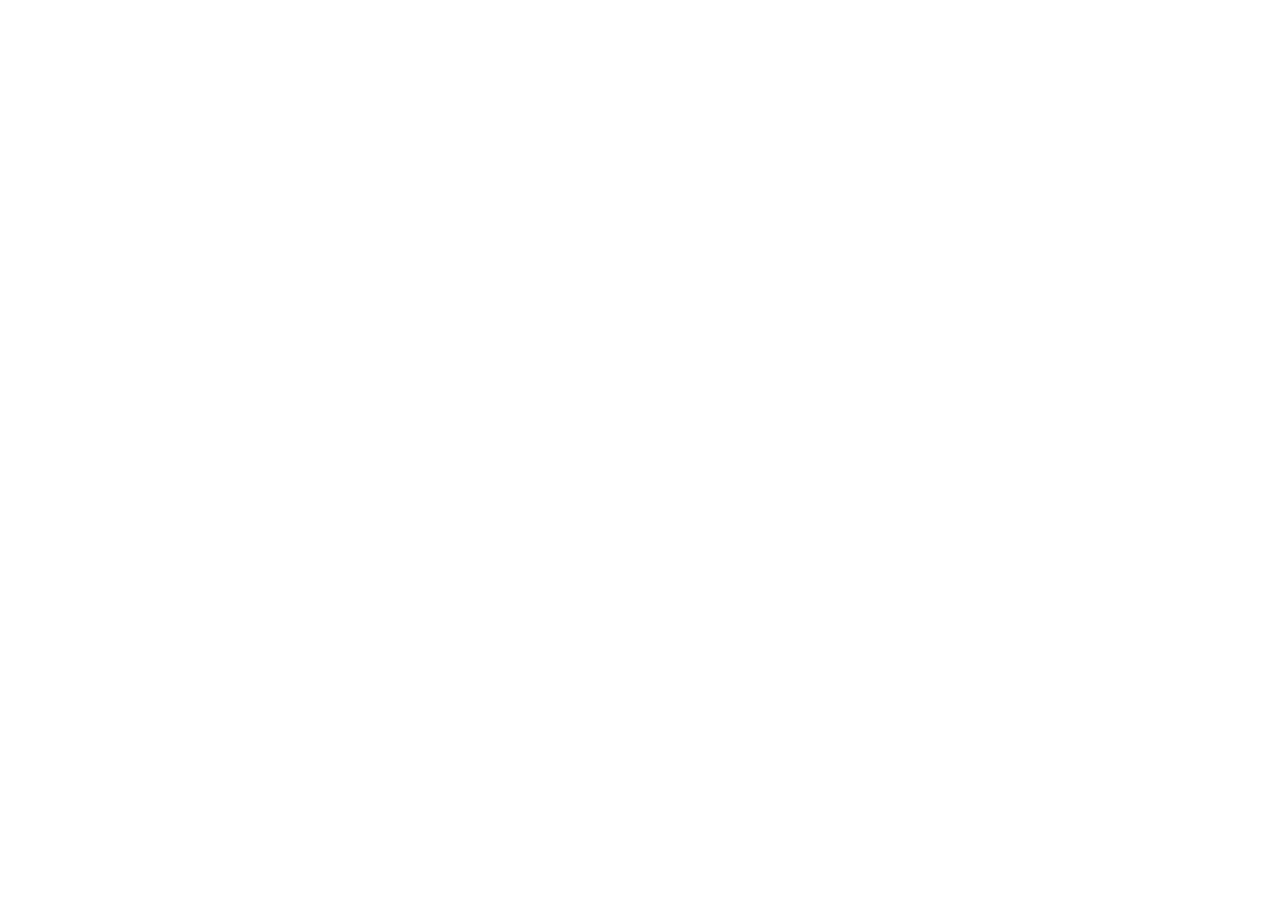
==== disponibilite.html @ 4cc9cb0c "edit saleck" ====
<!DOCTYPE html>
<html lang="en">

<head>
    <!-- Required meta tags-->
    <meta charset="UTF-8">
    <meta name="viewport" content="width=device-width, initial-scale=1, shrink-to-fit=no">
    <meta name="description" content="au theme template">
    <meta name="author" content="Hau Nguyen">
    <meta name="keywords" content="au theme template">

    <!-- Title Page-->
    <title>Tables</title>

    <!-- Fontfaces CSS-->
    <link href="css/font-face.css" rel="stylesheet" media="all">
    <link href="vendor/font-awesome-4.7/css/font-awesome.min.css" rel="stylesheet" media="all">
    <link href="vendor/font-awesome-5/css/fontawesome-all.min.css" rel="stylesheet" media="all">
    <link href="vendor/mdi-font/css/material-design-iconic-font.min.css" rel="stylesheet" media="all">

    <!-- Bootstrap CSS-->
    <link href="vendor/bootstrap-4.1/bootstrap.min.css" rel="stylesheet" media="all">

    <!-- Vendor CSS-->
    <link href="vendor/animsition/animsition.min.css" rel="stylesheet" media="all">
    <link href="vendor/bootstrap-progressbar/bootstrap-progressbar-3.3.4.min.css" rel="stylesheet" media="all">
    <link href="vendor/wow/animate.css" rel="stylesheet" media="all">
    <link href="vendor/css-hamburgers/hamburgers.min.css" rel="stylesheet" media="all">
    <link href="vendor/slick/slick.css" rel="stylesheet" media="all">
    <link href="vendor/select2/select2.min.css" rel="stylesheet" media="all">
    <link href="vendor/perfect-scrollbar/perfect-scrollbar.css" rel="stylesheet" media="all">

    <!-- Main CSS-->
    <link href="css/theme.css" rel="stylesheet" media="all">

</head>

<body class="animsition">
    <div class="page-wrapper">
        <!-- HEADER MOBILE-->
        <header class="header-mobile d-block d-lg-none">
            <div class="header-mobile__bar">
                <div class="container-fluid">
                    <div class="header-mobile-inner">
                        <a class="logo" href="index.html">
                            <img src="images/icon/logo.png" alt="CoolAdmin" />
                        </a>
                        <button class="hamburger hamburger--slider" type="button">
                            <span class="hamburger-box">
                                <span class="hamburger-inner"></span>
                            </span>
                        </button>
                    </div>
                </div>
            </div>
            <nav class="navbar-mobile">
                <div class="container-fluid">
                    <ul class="navbar-mobile__list list-unstyled">
                        <li class="has-sub">
                            <a class="js-arrow" href="#">
                                <i class="fas fa-tachometer-alt"></i>Dashboard</a>
                            <ul class="navbar-mobile-sub__list list-unstyled js-sub-list">
                                <li>
                                    <a href="index.html">Dashboard 1</a>
                                </li>
                            </ul>
                        </li>


                        <li>
                            <a href="matiere.html">
                                <i class="fa fa-file-o"></i>Gestion des Matières</a>
                        </li>
                        <li>
                            <a href="enseignant.html">
                                <i class="fa fa-user"></i>Gestion des Enseignants </a>
                        </li>
                        <li>
                            <a href="groupes.html">
                                <i class="fa fa-users"></i>Gestion des Groupes</a>
                        </li>
                        <li>
                            <a href="emploie.html">
                                <i class="fas fa-calendar-alt"></i>l’Emploi du Temps</a>
                        </li>
                        <li class="active">
                            <a href="disponibilite.html">
                                <i class="fa fa-calendar-o"></i>Disponibilités des Enseignant</a>
                        </li>

                    </ul>
                </div>
            </nav>
        </header>
        <!-- END HEADER MOBILE-->

        <!-- MENU SIDEBAR-->
        <aside class="menu-sidebar d-none d-lg-block">
            <div class="logo">
                <a href="#">
                    <img src="images/icon/logo-supnum2.png" alt="Cool Admin" style="height: 75px; width: 100px;" />
                </a>
            </div>
            <div class="menu-sidebar__content js-scrollbar1">
                <nav class="navbar-sidebar">
                    <ul class="list-unstyled navbar__list">
                        <li class=" has-sub">
                            <a class="js-arrow" href="#">
                                <i class="fas fa-tachometer-alt"></i> Tableau de Bord</a>
                            <ul class="list-unstyled navbar__sub-list js-sub-list">
                                <li>
                                    <a href="index.html"> Tableau de Bord</a>
                                </li>
                            </ul>
                        </li>
                        <li>
                            <a href="matieres.html">
                                <i class="fa fa-book"></i>Gestion des Matières</a>
                        </li>
                        <li>
                            <a href="enseignants.html">
                                <i class="fa fa-user"></i>Gestion des Enseignants </a>
                        </li>
                        <li>
                            <a href="groupes.html">
                                <i class="fa fa-users"></i>Gestion des Groupes</a>
                        </li>
                        <li>
                            <a href="emploie.html">
                                <i class="fas fa-calendar-alt"></i>l’Emploi du Temps</a>
                        </li>
                        <li class="active">
                            <a href="disponibilite.html">
                                <i class="fa fa-calendar-o"></i>Disponibilités Enseignant</a>
                        </li>
                    </ul>
                </nav>
            </div>
        </aside>
        <!-- END MENU SIDEBAR-->

        <!-- PAGE CONTAINER-->
        <div class="page-container">
            <!-- HEADER DESKTOP-->
            <header class="header-desktop">
                <div class="section__content section__content--p30">
                    <div class="container-fluid">
                        <div class="header-wrap">
                            <form class="form-header" action="" method="POST">
                                <!-- <input class="au-input au-input--xl" type="text" name="search"
                                        placeholder="Search for datas &amp; reports..." />
                                    <button class="au-btn--submit" type="submit">
                                        <i class="zmdi zmdi-search"></i>
                                    </button> -->
                            </form>
                            <div class="header-button">
                                <div class="account-wrap">
                                    <div class="account-item clearfix js-item-menu">
                                        <div class="image">
                                            <img src="images/icon/avatar-01.jpg" alt="Utilisateur" />
                                        </div>
                                        <div class="content">
                                            <a class="js-acc-btn" href="#">Saleck Ameine</a>
                                        </div>
                                        <div class="account-dropdown js-dropdown">
                                            <div class="info clearfix">
                                                <div class="image">
                                                    <a href="#">
                                                        <img src="images/icon/avatar-01.jpg" alt="Utilisateur" />
                                                    </a>
                                                </div>
                                                <div class="content">
                                                    <h5 class="name">
                                                        <a href="#">Saleck Ameine</a>
                                                    </h5>
                                                    <span class="email">Saleckameine@example.com</span>
                                                </div>
                                            </div>
                                            <div class="account-dropdown__footer">
                                                <a href="#">
                                                    <i class="zmdi zmdi-power"></i>Logout</a>
                                            </div>
                                        </div>
                                    </div>
                                </div>
                            </div>
                        </div>
                    </div>
                </div>
            </header>
            <!-- END HEADER DESKTOP-->

            <!-- MAIN CONTENT-->
            <div class="main-content">
                <div class="section__content section__content--p30">
                    <div class="container-fluid">
                        <div class="row">
                            <div class="col-md-12">
                                <!-- DATA TABLE -->
                                <h3 class="title-5 m-b-35">data table</h3>
                                <div class="table-data__tool">
                                    <!-- <div class="table-data__tool-left">
                                        <div class="rs-select2--light rs-select2--md">
                                            <select class="js-select2" name="property">
                                                <option selected="selected">All Properties</option>
                                                <option value="">Option 1</option>
                                                <option value="">Option 2</option>
                                            </select>
                                            <div class="dropDownSelect2"></div>
                                        </div>
                                        <div class="rs-select2--light rs-select2--sm">
                                            <select class="js-select2" name="time">
                                                <option selected="selected">Today</option>
                                                <option value="">3 Days</option>
                                                <option value="">1 Week</option>
                                            </select>
                                            <div class="dropDownSelect2"></div>
                                        </div>
                                        <button class="au-btn-filter">
                                            <i class="zmdi zmdi-filter-list"></i>filters</button>
                                    </div> -->
                                </div>
                                <div class="table-responsive table-responsive-data">
                                    <table class="table table-data2">
                                        <thead>
                                            <tr>
                                            
                                                <th>Nom Enseignant</th>
                                                <th>Jour</th>
                                                <th>Plage</th>
                                                <th>Action</th>
                                                <th></th>
                                            </tr>
                                        </thead>
                                        <tbody>
                                            <tr class="spacer"></tr>
                                            <tr class="tr-shadow">
                                            
                                                <td>
                                                    <span class="block-email">Meya Haroune</span>
                                                </td>
                                                
                                                <td>2018-09-29 </td>
                                                <td>
                                                    <span class="status--process">Processed</span>
                                                </td>
                                                
                                                <td>
                                                    <div class="table-data-feature">
                                                        <button class="item" data-toggle="tooltip" data-placement="top" title="Edit">
                                                            <i class="zmdi zmdi-edit"></i>
                                                        </button>
                                                        <button class="item" data-toggle="tooltip" data-placement="top" title="Delete">
                                                            <i class="zmdi zmdi-delete"></i>
                                                        </button>
                                                    </div>
                                                </td>
                                            </tr>
                                        </tbody>
                                    </table>
                                </div>
                                <!-- END DATA TABLE -->
                            </div>
                        </div>
                    </div>
                </div>
            </div>
        </div>

    </div>

    <!-- Jquery JS-->
    <script src="vendor/jquery-3.2.1.min.js"></script>
    <!-- Bootstrap JS-->
    <script src="vendor/bootstrap-4.1/popper.min.js"></script>
    <script src="vendor/bootstrap-4.1/bootstrap.min.js"></script>
    <!-- Vendor JS       -->
    <script src="vendor/slick/slick.min.js">
    </script>
    <script src="vendor/wow/wow.min.js"></script>
    <script src="vendor/animsition/animsition.min.js"></script>
    <script src="vendor/bootstrap-progressbar/bootstrap-progressbar.min.js">
    </script>
    <script src="vendor/counter-up/jquery.waypoints.min.js"></script>
    <script src="vendor/counter-up/jquery.counterup.min.js">
    </script>
    <script src="vendor/circle-progress/circle-progress.min.js"></script>
    <script src="vendor/perfect-scrollbar/perfect-scrollbar.js"></script>
    <script src="vendor/chartjs/Chart.bundle.min.js"></script>
    <script src="vendor/select2/select2.min.js">
    </script>

    <!-- Main JS-->
    <script src="js/main.js"></script>

</body>

</html>
<!-- end document-->
---- css/font-face.css ----
/* poppins-100 - latin */
@font-face {
  font-family: 'Poppins';
  font-style: normal;
  font-weight: 100;
  src: url('../fonts/poppins/poppins-v5-latin-100.eot'); /* IE9 Compat Modes */
  src: local('Poppins Thin'), local('Poppins-Thin'),
       url('../fonts/poppins/poppins-v5-latin-100.eot?#iefix') format('embedded-opentype'), /* IE6-IE8 */
       url('../fonts/poppins/poppins-v5-latin-100.woff2') format('woff2'), /* Super Modern Browsers */
       url('../fonts/poppins/poppins-v5-latin-100.woff') format('woff'), /* Modern Browsers */
       url('../fonts/poppins/poppins-v5-latin-100.ttf') format('truetype'), /* Safari, Android, iOS */
       url('../fonts/poppins/poppins-v5-latin-100.svg#Poppins') format('svg'); /* Legacy iOS */
}
/* poppins-200 - latin */
@font-face {
  font-family: 'Poppins';
  font-style: normal;
  font-weight: 200;
  src: url('../fonts/poppins/poppins-v5-latin-200.eot'); /* IE9 Compat Modes */
  src: local('Poppins ExtraLight'), local('Poppins-ExtraLight'),
       url('../fonts/poppins/poppins-v5-latin-200.eot?#iefix') format('embedded-opentype'), /* IE6-IE8 */
       url('../fonts/poppins/poppins-v5-latin-200.woff2') format('woff2'), /* Super Modern Browsers */
       url('../fonts/poppins/poppins-v5-latin-200.woff') format('woff'), /* Modern Browsers */
       url('../fonts/poppins/poppins-v5-latin-200.ttf') format('truetype'), /* Safari, Android, iOS */
       url('../fonts/poppins/poppins-v5-latin-200.svg#Poppins') format('svg'); /* Legacy iOS */
}
/* poppins-200italic - latin */
@font-face {
  font-family: 'Poppins';
  font-style: italic;
  font-weight: 200;
  src: url('../fonts/poppins/poppins-v5-latin-200italic.eot'); /* IE9 Compat Modes */
  src: local('Poppins ExtraLight Italic'), local('Poppins-ExtraLightItalic'),
       url('../fonts/poppins/poppins-v5-latin-200italic.eot?#iefix') format('embedded-opentype'), /* IE6-IE8 */
       url('../fonts/poppins/poppins-v5-latin-200italic.woff2') format('woff2'), /* Super Modern Browsers */
       url('../fonts/poppins/poppins-v5-latin-200italic.woff') format('woff'), /* Modern Browsers */
       url('../fonts/poppins/poppins-v5-latin-200italic.ttf') format('truetype'), /* Safari, Android, iOS */
       url('../fonts/poppins/poppins-v5-latin-200italic.svg#Poppins') format('svg'); /* Legacy iOS */
}
/* poppins-100italic - latin */
@font-face {
  font-family: 'Poppins';
  font-style: italic;
  font-weight: 100;
  src: url('../fonts/poppins/poppins-v5-latin-100italic.eot'); /* IE9 Compat Modes */
  src: local('Poppins Thin Italic'), local('Poppins-ThinItalic'),
       url('../fonts/poppins/poppins-v5-latin-100italic.eot?#iefix') format('embedded-opentype'), /* IE6-IE8 */
       url('../fonts/poppins/poppins-v5-latin-100italic.woff2') format('woff2'), /* Super Modern Browsers */
       url('../fonts/poppins/poppins-v5-latin-100italic.woff') format('woff'), /* Modern Browsers */
       url('../fonts/poppins/poppins-v5-latin-100italic.ttf') format('truetype'), /* Safari, Android, iOS */
       url('../fonts/poppins/poppins-v5-latin-100italic.svg#Poppins') format('svg'); /* Legacy iOS */
}
/* poppins-300 - latin */
@font-face {
  font-family: 'Poppins';
  font-style: normal;
  font-weight: 300;
  src: url('../fonts/poppins/poppins-v5-latin-300.eot'); /* IE9 Compat Modes */
  src: local('Poppins Light'), local('Poppins-Light'),
       url('../fonts/poppins/poppins-v5-latin-300.eot?#iefix') format('embedded-opentype'), /* IE6-IE8 */
       url('../fonts/poppins/poppins-v5-latin-300.woff2') format('woff2'), /* Super Modern Browsers */
       url('../fonts/poppins/poppins-v5-latin-300.woff') format('woff'), /* Modern Browsers */
       url('../fonts/poppins/poppins-v5-latin-300.ttf') format('truetype'), /* Safari, Android, iOS */
       url('../fonts/poppins/poppins-v5-latin-300.svg#Poppins') format('svg'); /* Legacy iOS */
}
/* poppins-300italic - latin */
@font-face {
  font-family: 'Poppins';
  font-style: italic;
  font-weight: 300;
  src: url('../fonts/poppins/poppins-v5-latin-300italic.eot'); /* IE9 Compat Modes */
  src: local('Poppins Light Italic'), local('Poppins-LightItalic'),
       url('../fonts/poppins/poppins-v5-latin-300italic.eot?#iefix') format('embedded-opentype'), /* IE6-IE8 */
       url('../fonts/poppins/poppins-v5-latin-300italic.woff2') format('woff2'), /* Super Modern Browsers */
       url('../fonts/poppins/poppins-v5-latin-300italic.woff') format('woff'), /* Modern Browsers */
       url('../fonts/poppins/poppins-v5-latin-300italic.ttf') format('truetype'), /* Safari, Android, iOS */
       url('../fonts/poppins/poppins-v5-latin-300italic.svg#Poppins') format('svg'); /* Legacy iOS */
}
/* poppins-regular - latin */
@font-face {
  font-family: 'Poppins';
  font-style: normal;
  font-weight: 400;
  src: url('../fonts/poppins/poppins-v5-latin-regular.eot'); /* IE9 Compat Modes */
  src: local('Poppins Regular'), local('Poppins-Regular'),
       url('../fonts/poppins/poppins-v5-latin-regular.eot?#iefix') format('embedded-opentype'), /* IE6-IE8 */
       url('../fonts/poppins/poppins-v5-latin-regular.woff2') format('woff2'), /* Super Modern Browsers */
       url('../fonts/poppins/poppins-v5-latin-regular.woff') format('woff'), /* Modern Browsers */
       url('../fonts/poppins/poppins-v5-latin-regular.ttf') format('truetype'), /* Safari, Android, iOS */
       url('../fonts/poppins/poppins-v5-latin-regular.svg#Poppins') format('svg'); /* Legacy iOS */
}
/* poppins-italic - latin */
@font-face {
  font-family: 'Poppins';
  font-style: italic;
  font-weight: 400;
  src: url('../fonts/poppins/poppins-v5-latin-italic.eot'); /* IE9 Compat Modes */
  src: local('Poppins Italic'), local('Poppins-Italic'),
       url('../fonts/poppins/poppins-v5-latin-italic.eot?#iefix') format('embedded-opentype'), /* IE6-IE8 */
       url('../fonts/poppins/poppins-v5-latin-italic.woff2') format('woff2'), /* Super Modern Browsers */
       url('../fonts/poppins/poppins-v5-latin-italic.woff') format('woff'), /* Modern Browsers */
       url('../fonts/poppins/poppins-v5-latin-italic.ttf') format('truetype'), /* Safari, Android, iOS */
       url('../fonts/poppins/poppins-v5-latin-italic.svg#Poppins') format('svg'); /* Legacy iOS */
}
/* poppins-500 - latin */
@font-face {
  font-family: 'Poppins';
  font-style: normal;
  font-weight: 500;
  src: url('../fonts/poppins/poppins-v5-latin-500.eot'); /* IE9 Compat Modes */
  src: local('Poppins Medium'), local('Poppins-Medium'),
       url('../fonts/poppins/poppins-v5-latin-500.eot?#iefix') format('embedded-opentype'), /* IE6-IE8 */
       url('../fonts/poppins/poppins-v5-latin-500.woff2') format('woff2'), /* Super Modern Browsers */
       url('../fonts/poppins/poppins-v5-latin-500.woff') format('woff'), /* Modern Browsers */
       url('../fonts/poppins/poppins-v5-latin-500.ttf') format('truetype'), /* Safari, Android, iOS */
       url('../fonts/poppins/poppins-v5-latin-500.svg#Poppins') format('svg'); /* Legacy iOS */
}
/* poppins-500italic - latin */
@font-face {
  font-family: 'Poppins';
  font-style: italic;
  font-weight: 500;
  src: url('../fonts/poppins/poppins-v5-latin-500italic.eot'); /* IE9 Compat Modes */
  src: local('Poppins Medium Italic'), local('Poppins-MediumItalic'),
       url('../fonts/poppins/poppins-v5-latin-500italic.eot?#iefix') format('embedded-opentype'), /* IE6-IE8 */
       url('../fonts/poppins/poppins-v5-latin-500italic.woff2') format('woff2'), /* Super Modern Browsers */
       url('../fonts/poppins/poppins-v5-latin-500italic.woff') format('woff'), /* Modern Browsers */
       url('../fonts/poppins/poppins-v5-latin-500italic.ttf') format('truetype'), /* Safari, Android, iOS */
       url('../fonts/poppins/poppins-v5-latin-500italic.svg#Poppins') format('svg'); /* Legacy iOS */
}
/* poppins-600 - latin */
@font-face {
  font-family: 'Poppins';
  font-style: normal;
  font-weight: 600;
  src: url('../fonts/poppins/poppins-v5-latin-600.eot'); /* IE9 Compat Modes */
  src: local('Poppins SemiBold'), local('Poppins-SemiBold'),
       url('../fonts/poppins/poppins-v5-latin-600.eot?#iefix') format('embedded-opentype'), /* IE6-IE8 */
       url('../fonts/poppins/poppins-v5-latin-600.woff2') format('woff2'), /* Super Modern Browsers */
       url('../fonts/poppins/poppins-v5-latin-600.woff') format('woff'), /* Modern Browsers */
       url('../fonts/poppins/poppins-v5-latin-600.ttf') format('truetype'), /* Safari, Android, iOS */
       url('../fonts/poppins/poppins-v5-latin-600.svg#Poppins') format('svg'); /* Legacy iOS */
}
/* poppins-600italic - latin */
@font-face {
  font-family: 'Poppins';
  font-style: italic;
  font-weight: 600;
  src: url('../fonts/poppins/poppins-v5-latin-600italic.eot'); /* IE9 Compat Modes */
  src: local('Poppins SemiBold Italic'), local('Poppins-SemiBoldItalic'),
       url('../fonts/poppins/poppins-v5-latin-600italic.eot?#iefix') format('embedded-opentype'), /* IE6-IE8 */
       url('../fonts/poppins/poppins-v5-latin-600italic.woff2') format('woff2'), /* Super Modern Browsers */
       url('../fonts/poppins/poppins-v5-latin-600italic.woff') format('woff'), /* Modern Browsers */
       url('../fonts/poppins/poppins-v5-latin-600italic.ttf') format('truetype'), /* Safari, Android, iOS */
       url('../fonts/poppins/poppins-v5-latin-600italic.svg#Poppins') format('svg'); /* Legacy iOS */
}
/* poppins-700 - latin */
@font-face {
  font-family: 'Poppins';
  font-style: normal;
  font-weight: 700;
  src: url('../fonts/poppins/poppins-v5-latin-700.eot'); /* IE9 Compat Modes */
  src: local('Poppins Bold'), local('Poppins-Bold'),
       url('../fonts/poppins/poppins-v5-latin-700.eot?#iefix') format('embedded-opentype'), /* IE6-IE8 */
       url('../fonts/poppins/poppins-v5-latin-700.woff2') format('woff2'), /* Super Modern Browsers */
       url('../fonts/poppins/poppins-v5-latin-700.woff') format('woff'), /* Modern Browsers */
       url('../fonts/poppins/poppins-v5-latin-700.ttf') format('truetype'), /* Safari, Android, iOS */
       url('../fonts/poppins/poppins-v5-latin-700.svg#Poppins') format('svg'); /* Legacy iOS */
}
/* poppins-700italic - latin */
@font-face {
  font-family: 'Poppins';
  font-style: italic;
  font-weight: 700;
  src: url('../fonts/poppins/poppins-v5-latin-700italic.eot'); /* IE9 Compat Modes */
  src: local('Poppins Bold Italic'), local('Poppins-BoldItalic'),
       url('../fonts/poppins/poppins-v5-latin-700italic.eot?#iefix') format('embedded-opentype'), /* IE6-IE8 */
       url('../fonts/poppins/poppins-v5-latin-700italic.woff2') format('woff2'), /* Super Modern Browsers */
       url('../fonts/poppins/poppins-v5-latin-700italic.woff') format('woff'), /* Modern Browsers */
       url('../fonts/poppins/poppins-v5-latin-700italic.ttf') format('truetype'), /* Safari, Android, iOS */
       url('../fonts/poppins/poppins-v5-latin-700italic.svg#Poppins') format('svg'); /* Legacy iOS */
}
/* poppins-800 - latin */
@font-face {
  font-family: 'Poppins';
  font-style: normal;
  font-weight: 800;
  src: url('../fonts/poppins/poppins-v5-latin-800.eot'); /* IE9 Compat Modes */
  src: local('Poppins ExtraBold'), local('Poppins-ExtraBold'),
       url('../fonts/poppins/poppins-v5-latin-800.eot?#iefix') format('embedded-opentype'), /* IE6-IE8 */
       url('../fonts/poppins/poppins-v5-latin-800.woff2') format('woff2'), /* Super Modern Browsers */
       url('../fonts/poppins/poppins-v5-latin-800.woff') format('woff'), /* Modern Browsers */
       url('../fonts/poppins/poppins-v5-latin-800.ttf') format('truetype'), /* Safari, Android, iOS */
       url('../fonts/poppins/poppins-v5-latin-800.svg#Poppins') format('svg'); /* Legacy iOS */
}
/* poppins-800italic - latin */
@font-face {
  font-family: 'Poppins';
  font-style: italic;
  font-weight: 800;
  src: url('../fonts/poppins/poppins-v5-latin-800italic.eot'); /* IE9 Compat Modes */
  src: local('Poppins ExtraBold Italic'), local('Poppins-ExtraBoldItalic'),
       url('../fonts/poppins/poppins-v5-latin-800italic.eot?#iefix') format('embedded-opentype'), /* IE6-IE8 */
       url('../fonts/poppins/poppins-v5-latin-800italic.woff2') format('woff2'), /* Super Modern Browsers */
       url('../fonts/poppins/poppins-v5-latin-800italic.woff') format('woff'), /* Modern Browsers */
       url('../fonts/poppins/poppins-v5-latin-800italic.ttf') format('truetype'), /* Safari, Android, iOS */
       url('../fonts/poppins/poppins-v5-latin-800italic.svg#Poppins') format('svg'); /* Legacy iOS */
}
/* poppins-900 - latin */
@font-face {
  font-family: 'Poppins';
  font-style: normal;
  font-weight: 900;
  src: url('../fonts/poppins/poppins-v5-latin-900.eot'); /* IE9 Compat Modes */
  src: local('Poppins Black'), local('Poppins-Black'),
       url('../fonts/poppins/poppins-v5-latin-900.eot?#iefix') format('embedded-opentype'), /* IE6-IE8 */
       url('../fonts/poppins/poppins-v5-latin-900.woff2') format('woff2'), /* Super Modern Browsers */
       url('../fonts/poppins/poppins-v5-latin-900.woff') format('woff'), /* Modern Browsers */
       url('../fonts/poppins/poppins-v5-latin-900.ttf') format('truetype'), /* Safari, Android, iOS */
       url('../fonts/poppins/poppins-v5-latin-900.svg#Poppins') format('svg'); /* Legacy iOS */
}
/* poppins-900italic - latin */
@font-face {
  font-family: 'Poppins';
  font-style: italic;
  font-weight: 900;
  src: url('../fonts/poppins/poppins-v5-latin-900italic.eot'); /* IE9 Compat Modes */
  src: local('Poppins Black Italic'), local('Poppins-BlackItalic'),
       url('../fonts/poppins/poppins-v5-latin-900italic.eot?#iefix') format('embedded-opentype'), /* IE6-IE8 */
       url('../fonts/poppins/poppins-v5-latin-900italic.woff2') format('woff2'), /* Super Modern Browsers */
       url('../fonts/poppins/poppins-v5-latin-900italic.woff') format('woff'), /* Modern Browsers */
       url('../fonts/poppins/poppins-v5-latin-900italic.ttf') format('truetype'), /* Safari, Android, iOS */
       url('../fonts/poppins/poppins-v5-latin-900italic.svg#Poppins') format('svg'); /* Legacy iOS */
}
---- vendor/perfect-scrollbar/perfect-scrollbar.css ----
/*
 * Container style
 */
.ps {
  overflow: hidden !important;
  overflow-anchor: none;
  -ms-overflow-style: none;
  touch-action: auto;
  -ms-touch-action: auto;
}

/*
 * Scrollbar rail styles
 */
.ps__rail-x {
  display: none;
  opacity: 0;
  transition: background-color .2s linear, opacity .2s linear;
  -webkit-transition: background-color .2s linear, opacity .2s linear;
  height: 15px;
  /* there must be 'bottom' or 'top' for ps__rail-x */
  bottom: 0px;
  /* please don't change 'position' */
  position: absolute;
}

.ps__rail-y {
  display: none;
  opacity: 0;
  transition: background-color .2s linear, opacity .2s linear;
  -webkit-transition: background-color .2s linear, opacity .2s linear;
  width: 15px;
  /* there must be 'right' or 'left' for ps__rail-y */
  right: 0;
  /* please don't change 'position' */
  position: absolute;
}

.ps--active-x > .ps__rail-x,
.ps--active-y > .ps__rail-y {
  display: block;
  background-color: transparent;
}

.ps:hover > .ps__rail-x,
.ps:hover > .ps__rail-y,
.ps--focus > .ps__rail-x,
.ps--focus > .ps__rail-y,
.ps--scrolling-x > .ps__rail-x,
.ps--scrolling-y > .ps__rail-y {
  opacity: 0.6;
}

.ps .ps__rail-x:hover,
.ps .ps__rail-y:hover,
.ps .ps__rail-x:focus,
.ps .ps__rail-y:focus,
.ps .ps__rail-x.ps--clicking,
.ps .ps__rail-y.ps--clicking {
  background-color: #eee;
  opacity: 0.9;
}

/*
 * Scrollbar thumb styles
 */
.ps__thumb-x {
  background-color: #aaa;
  border-radius: 6px;
  transition: background-color .2s linear, height .2s ease-in-out;
  -webkit-transition: background-color .2s linear, height .2s ease-in-out;
  height: 6px;
  /* there must be 'bottom' for ps__thumb-x */
  bottom: 2px;
  /* please don't change 'position' */
  position: absolute;
}

.ps__thumb-y {
  background-color: #aaa;
  border-radius: 6px;
  transition: background-color .2s linear, width .2s ease-in-out;
  -webkit-transition: background-color .2s linear, width .2s ease-in-out;
  width: 6px;
  /* there must be 'right' for ps__thumb-y */
  right: 2px;
  /* please don't change 'position' */
  position: absolute;
}

.ps__rail-x:hover > .ps__thumb-x,
.ps__rail-x:focus > .ps__thumb-x,
.ps__rail-x.ps--clicking .ps__thumb-x {
  background-color: #999;
  height: 11px;
}

.ps__rail-y:hover > .ps__thumb-y,
.ps__rail-y:focus > .ps__thumb-y,
.ps__rail-y.ps--clicking .ps__thumb-y {
  background-color: #999;
  width: 11px;
}

/* MS supports */
@supports (-ms-overflow-style: none) {
  .ps {
    overflow: auto !important;
  }
}

@media screen and (-ms-high-contrast: active), (-ms-high-contrast: none) {
  .ps {
    overflow: auto !important;
  }
}
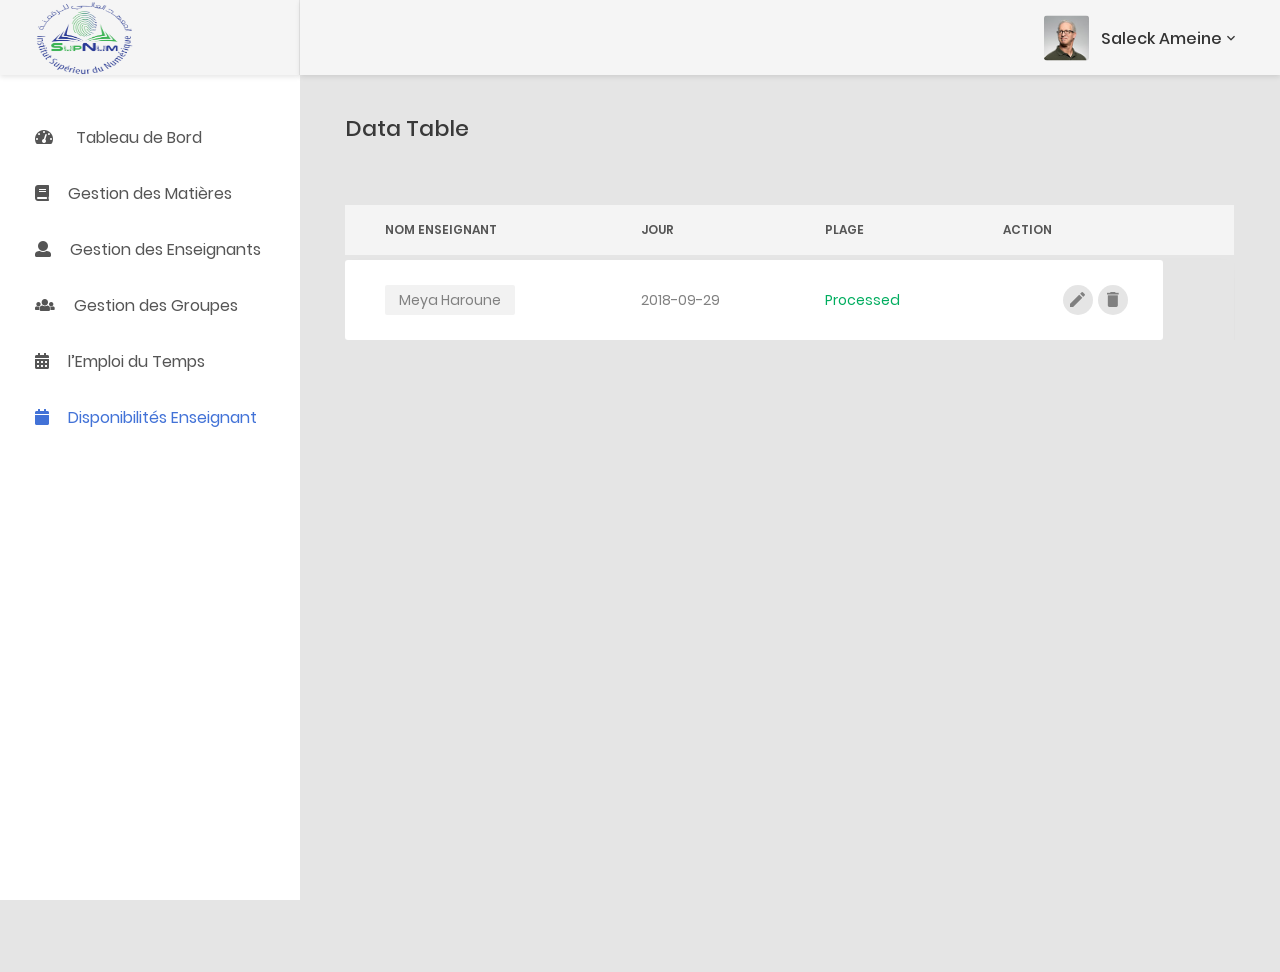
==== commit 40621705: "Ajout des modifications sur comment generer les emplois du temps" ====
--- a/disponibilite.html
+++ b/disponibilite.html
@@ -80,7 +80,7 @@
                                 <i class="fa fa-users"></i>Gestion des Groupes</a>
                         </li>
                         <li>
-                            <a href="emploie.html">
+                            <a href="emploieChoix.html">
                                 <i class="fas fa-calendar-alt"></i>l’Emploi du Temps</a>
                         </li>
                         <li class="active">
@@ -126,7 +126,7 @@
                                 <i class="fa fa-users"></i>Gestion des Groupes</a>
                         </li>
                         <li>
-                            <a href="emploie.html">
+                            <a href="emploieChoix.html">
                                 <i class="fas fa-calendar-alt"></i>l’Emploi du Temps</a>
                         </li>
                         <li class="active">
--- a/css/theme.css
+++ b/css/theme.css
@@ -0,0 +1,14772 @@
+/*------------------------------------------------------------------
+[Master Stylesheet]
+
+Project:  CoolAdmin
+Version:	1.0
+Last change:	08/10/2018 [Add Define a table of contents Link]
+Assigned to:	Hau Nguyen
+Primary use:	Open Source
+-------------------------------------------------------------------*/
+/*------------------------------------------------------------------
+[LAYOUT]
+
+* body
+    + Header / header
+	+ Page Content / .page-content .name-page
+        + Section Layouts / section .name-section
+        ...
+	+ Footer / footer
+
+-------------------------------------------------------------------*/
+/*------------------------------------------------------------------
+# [Color codes]
+
+# Text Color (text): #666666
+# Text Color Deep (Text, title): #333333
+
+------------------------------------------------------------------*/
+/*------------------------------------------------------------------
+[Typography]
+
+Notes:	decreasing heading by 0.4em with every subsequent heading level
+-------------------------------------------------------------------*/
+/*-----------------------------------------------------*/
+/*                   SETTINGS                          */
+/*-----------------------------------------------------*/
+/*-----------------------------------------------------*/
+/*                   TOOLS                             */
+/*-----------------------------------------------------*/
+/*-----------------------------------------------------*/
+/*                   GENERIC                           */
+/*-----------------------------------------------------*/
+/* ----- Normalize ----- */
+* {
+    margin: 0;
+    padding: 0;
+    -webkit-box-sizing: border-box;
+    -moz-box-sizing: border-box;
+    box-sizing: border-box;
+}
+
+ul {
+    margin: 0;
+}
+
+button,
+input[type='button'] {
+    cursor: pointer;
+}
+
+button:focus,
+input:focus,
+textarea:focus {
+    outline: none;
+}
+
+input,
+textarea {
+    border: none;
+}
+
+button {
+    border: none;
+    background: none;
+}
+
+img {
+    max-width: 100%;
+    height: auto;
+}
+
+p {
+    margin: 0;
+}
+
+.table-responsive {
+    padding-right: 1px;
+}
+
+.card {
+    -webkit-border-radius: 3px;
+    -moz-border-radius: 3px;
+    border-radius: 3px;
+}
+
+.btn {
+    -webkit-border-radius: 3px;
+    -moz-border-radius: 3px;
+    border-radius: 3px;
+}
+
+/* ----- Typography ----- */
+body {
+    font-family: "Poppins", sans-serif;
+    font-weight: 400;
+    font-size: 16px;
+    line-height: 1.625;
+    color: #666;
+    -webkit-font-smoothing: antialiased;
+    -moz-osx-font-smoothing: grayscale;
+}
+
+h1,
+h2,
+h3,
+h4,
+h5,
+h6 {
+    color: #333333;
+    font-weight: 700;
+    margin: 0;
+    line-height: 1.2;
+}
+
+h1 {
+    font-size: 36px;
+}
+
+h2 {
+    font-size: 30px;
+}
+
+h3 {
+    font-size: 24px;
+}
+
+h4 {
+    font-size: 18px;
+}
+
+h5 {
+    font-size: 15px;
+}
+
+h6 {
+    font-size: 13px;
+}
+
+blockquote {
+    margin: 0;
+}
+
+strong {
+    font-weight: 700;
+}
+
+/*-----------------------------------------------------*/
+/*                   ELEMENTS                          */
+/*-----------------------------------------------------*/
+/* ----- Title ----- */
+.title--sbold {
+    font-weight: 600;
+}
+
+.title-1 {
+    text-transform: capitalize;
+    font-weight: 400;
+    font-size: 30px;
+}
+
+.title-2 {
+    text-transform: capitalize;
+    font-weight: 400;
+    font-size: 24px;
+    line-height: 1;
+}
+
+.title-3 {
+    text-transform: capitalize;
+    font-weight: 400;
+    font-size: 24px;
+    color: #333;
+}
+
+.title-3 i {
+    margin-right: 13px;
+    vertical-align: baseline;
+}
+
+.title-4 {
+    font-weight: 500;
+    font-size: 30px;
+    color: #393939;
+}
+
+.title-5 {
+    text-transform: capitalize;
+    font-size: 22px;
+    font-weight: 500;
+    color: #393939;
+}
+
+.title-6 {
+    font-size: 24px;
+    font-weight: 500;
+    color: #fff;
+}
+
+.heading-title {
+    font-size: 24px;
+    font-weight: 500;
+    color: #333;
+    text-transform: capitalize;
+    margin-bottom: 10px;
+}
+
+/* ----- Links ----- */
+a {
+    display: inline-block;
+}
+
+a:hover,
+a:focus,
+a:active {
+    text-decoration: none;
+    outline: none;
+}
+
+a:hover,
+a {
+    -webkit-transition: all 0.3s ease;
+    -o-transition: all 0.3s ease;
+    -moz-transition: all 0.3s ease;
+    transition: all 0.3s ease;
+}
+
+/*-----------------------------------------------------*/
+/*                   OBJECTS                           */
+/*-----------------------------------------------------*/
+/* ----- Section----- */
+section {
+    position: relative;
+}
+
+.section__content a .card {
+    margin: 10px;
+}
+
+.section__content {
+    position: relative;
+    margin: 0 auto;
+    z-index: 1;
+}
+
+.section__content--w1830 {
+    max-width: 1830px;
+}
+
+.section__content--p30 {
+    padding: 0 30px;
+}
+
+@media (max-width: 991px) {
+    .section__content--p30 {
+        padding: 0;
+    }
+}
+
+.section__content--p35 {
+    padding: 0 35px;
+}
+
+/* ----- Page Wrapper----- */
+/*Override Grid Bootstrap*/
+@media (min-width: 1200px) {
+    .container {
+        max-width: 1320px;
+    }
+}
+
+/*Page Objects*/
+.page-wrapper {
+    overflow: hidden;
+    background: #e5e5e5;
+    padding-bottom: 8vh;
+}
+
+@media (max-width: 991px) {
+    .page-wrapper {
+        overflow: auto;
+        background: #e5e5e5;
+        padding-bottom: 12vh;
+    }
+}
+
+.page-container {
+    background: #e5e5e5;
+    padding-left: 300px;
+}
+
+@media (max-width: 991px) {
+    .page-container {
+        position: relative;
+        top: 88px;
+        padding-left: 0;
+    }
+}
+
+.page-container2 {
+    background: #f2f2f2;
+    padding-left: 300px;
+}
+
+@media (max-width: 991px) {
+    .page-container2 {
+        position: relative;
+        padding-left: 0;
+    }
+}
+
+.page-container3 {
+    background: #f7f7f7;
+}
+
+.main-content {
+    padding-top: 116px;
+    min-height: 100vh;
+}
+
+@media (max-width: 991px) {
+    .main-content {
+        padding-top: 50px;
+        padding-bottom: 100px;
+    }
+}
+
+.page-content--bgf7 {
+    background: #f7f7f7;
+}
+
+.page-content--bge5 {
+    background: #e5e5e5;
+    height: 100vh;
+}
+
+.login-wrap {
+    max-width: 540px;
+    padding-top: 8vh;
+    margin: 0 auto;
+}
+
+.login-logo {
+    text-align: center;
+    margin-bottom: 30px;
+}
+
+.login-checkbox {
+    display: -webkit-box;
+    display: -webkit-flex;
+    display: -moz-box;
+    display: -ms-flexbox;
+    display: flex;
+    -webkit-box-pack: justify;
+    -webkit-justify-content: space-between;
+    -moz-box-pack: justify;
+    -ms-flex-pack: justify;
+    justify-content: space-between;
+}
+
+.login-checkbox label input[type="checkbox"] {
+    margin-right: 8px;
+}
+
+.login-checkbox>label>a {
+    color: #ff2e44;
+}
+
+@media (max-width: 991px) {
+    .login-checkbox {
+        -webkit-box-orient: vertical;
+        -webkit-box-direction: normal;
+        -webkit-flex-direction: column;
+        -moz-box-orient: vertical;
+        -moz-box-direction: normal;
+        -ms-flex-direction: column;
+        flex-direction: column;
+    }
+}
+
+.login-form .form-group label {
+    display: block;
+}
+
+.login-content {
+    background: #fff;
+    padding: 30px 30px 20px;
+    -webkit-border-radius: 2px;
+    -moz-border-radius: 2px;
+    border-radius: 2px;
+}
+
+.social-login-content {
+    border-top: 1px solid #e7e7e7;
+    border-bottom: 1px solid #e7e7e7;
+    padding: 20px 0px;
+}
+
+.register-link {
+    padding-top: 15px;
+    text-align: center;
+    font-size: 14px;
+}
+
+.register-link>p>a {
+    color: #ff2e44;
+}
+
+.fontawesome-list-wrap {
+    background: #fff;
+    border: 1px solid #C9CDD7;
+    padding: 20px;
+    -webkit-border-radius: 2px;
+    -moz-border-radius: 2px;
+    border-radius: 2px;
+}
+
+.fontawesome-list__title {
+    padding-bottom: 20px;
+    border-bottom: 1px solid #C9CDD7;
+    margin-bottom: 20px;
+    margin-top: 30px;
+}
+
+.fa-hover a {
+    color: #666;
+    font-size: 15px;
+}
+
+.fa-hover a i {
+    margin-right: 10px;
+}
+
+.fa-hover a:hover {
+    color: #333;
+}
+
+.main-content--pb30 {
+    padding-bottom: 30px;
+}
+
+/*-----------------------------------------------------*/
+/*                   COMPONENTS                        */
+/*-----------------------------------------------------*/
+/* ----- Buttons----- */
+.au-btn {
+    line-height: 45px;
+    padding: 0 35px;
+    text-transform: uppercase;
+    color: #fff;
+    -webkit-border-radius: 3px;
+    -moz-border-radius: 3px;
+    border-radius: 3px;
+    -webkit-transition: all 0.3s ease;
+    -o-transition: all 0.3s ease;
+    -moz-transition: all 0.3s ease;
+    transition: all 0.3s ease;
+    cursor: pointer;
+}
+
+.au-btn:hover {
+    color: #fff;
+    background: #3868cd;
+}
+
+.au-btn--blue2 {
+    background: #00aced;
+}
+
+.au-btn--blue2:hover {
+    background: #00a2e3;
+}
+
+.au-btn--block {
+    display: block;
+    width: 100%;
+}
+
+.au-btn-icon i {
+    vertical-align: baseline;
+    margin-right: 5px;
+}
+
+.au-btn--blue {
+    background: #4272d7;
+}
+
+.au-btn--green {
+    background: #63c76a;
+}
+
+.au-btn--green:hover {
+    background: #59bd60;
+}
+
+.au-btn-plus {
+    position: absolute;
+    height: 45px;
+    width: 45px;
+    background: #63c76a;
+    -webkit-border-radius: 100%;
+    -moz-border-radius: 100%;
+    border-radius: 100%;
+    -webkit-transition: all 0.3s ease;
+    -o-transition: all 0.3s ease;
+    -moz-transition: all 0.3s ease;
+    transition: all 0.3s ease;
+    bottom: -22.5px;
+    right: 45px;
+    z-index: 3;
+}
+
+.au-btn-plus i {
+    position: absolute;
+    top: 50%;
+    left: 50%;
+    -webkit-transform: translate(-50%, -50%);
+    -moz-transform: translate(-50%, -50%);
+    -ms-transform: translate(-50%, -50%);
+    -o-transform: translate(-50%, -50%);
+    transform: translate(-50%, -50%);
+    font-size: 15px;
+    font-weight: 500;
+    color: #fff;
+}
+
+.au-btn-plus:hover {
+    background: #59bd60;
+}
+
+.au-btn-load {
+    background: #808080;
+    padding: 0 40px;
+    font-size: 15px;
+    color: #fff;
+}
+
+.au-btn-load:hover {
+    background: #767676;
+}
+
+.au-btn-filter {
+    font-size: 14px;
+    color: #808080;
+    background: #fff;
+    -webkit-border-radius: 3px;
+    -moz-border-radius: 3px;
+    border-radius: 3px;
+    -webkit-box-shadow: 0px 10px 20px 0px rgba(0, 0, 0, 0.03);
+    -moz-box-shadow: 0px 10px 20px 0px rgba(0, 0, 0, 0.03);
+    box-shadow: 0px 10px 20px 0px rgba(0, 0, 0, 0.03);
+    padding: 0 15px;
+    line-height: 40px;
+    text-transform: capitalize;
+}
+
+.au-btn-filter i {
+    margin-right: 5px;
+}
+
+.au-btn--small {
+    padding: 0 20px;
+    line-height: 40px;
+    font-size: 14px;
+}
+
+/*Page Loader*/
+.page-loader {
+    background: #f8f8f8;
+    bottom: 0;
+    left: 0;
+    position: fixed;
+    right: 0;
+    top: 0;
+    z-index: 99999;
+}
+
+.page-loader__spin {
+    width: 35px;
+    height: 35px;
+    position: absolute;
+    top: 50%;
+    left: 50%;
+    border-top: 6px solid #f6f6f6;
+    border-right: 6px solid #f6f6f6;
+    border-bottom: 6px solid #f6f6f6;
+    border-left: 6px solid #1b1b1b;
+    -webkit-border-radius: 50%;
+    -moz-border-radius: 50%;
+    border-radius: 50%;
+    -webkit-animation: spinner 1000ms infinite linear;
+    -moz-animation: spinner 1000ms infinite linear;
+    -o-animation: spinner 1000ms infinite linear;
+    animation: spinner 1000ms infinite linear;
+    z-index: 100000;
+}
+
+@-webkit-keyframes spinner {
+    0% {
+        -webkit-transform: rotate(0deg);
+        transform: rotate(0deg);
+    }
+
+    100% {
+        -webkit-transform: rotate(360deg);
+        transform: rotate(360deg);
+    }
+}
+
+@-moz-keyframes spinner {
+    0% {
+        -webkit-transform: rotate(0deg);
+        -moz-transform: rotate(0deg);
+        transform: rotate(0deg);
+    }
+
+    100% {
+        -webkit-transform: rotate(360deg);
+        -moz-transform: rotate(360deg);
+        transform: rotate(360deg);
+    }
+}
+
+@-o-keyframes spinner {
+    0% {
+        -webkit-transform: rotate(0deg);
+        -o-transform: rotate(0deg);
+        transform: rotate(0deg);
+    }
+
+    100% {
+        -webkit-transform: rotate(360deg);
+        -o-transform: rotate(360deg);
+        transform: rotate(360deg);
+    }
+}
+
+@keyframes spinner {
+    0% {
+        -webkit-transform: rotate(0deg);
+        -moz-transform: rotate(0deg);
+        -o-transform: rotate(0deg);
+        transform: rotate(0deg);
+    }
+
+    100% {
+        -webkit-transform: rotate(360deg);
+        -moz-transform: rotate(360deg);
+        -o-transform: rotate(360deg);
+        transform: rotate(360deg);
+    }
+}
+
+/* ----- Form ----- */
+.form-header {
+    display: -webkit-box;
+    display: -webkit-flex;
+    display: -moz-box;
+    display: -ms-flexbox;
+    display: flex;
+}
+
+@media (max-width: 991px) {
+    .form-header {
+        -webkit-box-pack: center;
+        -webkit-justify-content: center;
+        -moz-box-pack: center;
+        -ms-flex-pack: center;
+        justify-content: center;
+    }
+}
+
+.form-header2 .au-btn--submit {
+    border: none;
+    line-height: 45px;
+}
+
+.form-header2 .au-input {
+    border-color: rgba(255, 255, 255, 0.2);
+    background: rgba(255, 255, 255, 0.051);
+    color: #999;
+}
+
+.form-header2 .au-input::-webkit-input-placeholder {
+    /* WebKit, Blink, Edge */
+    color: #999;
+}
+
+.form-header2 .au-input:-moz-placeholder {
+    /* Mozilla Firefox 4 to 18 */
+    color: #999;
+    opacity: 1;
+}
+
+.form-header2 .au-input::-moz-placeholder {
+    /* Mozilla Firefox 19+ */
+    color: #999;
+    opacity: 1;
+}
+
+.form-header2 .au-input:-ms-input-placeholder {
+    /* Internet Explorer 10-11 */
+    color: #999;
+}
+
+.form-header2 .au-input:-ms-input-placeholder {
+    /* Microsoft Edge */
+    color: #999;
+}
+
+/* ----- Input ----- */
+.au-input {
+    line-height: 43px;
+    border: 1px solid #e5e5e5;
+    font-size: 14px;
+    color: #666;
+    padding: 0 17px;
+    -webkit-border-radius: 3px;
+    -moz-border-radius: 3px;
+    border-radius: 3px;
+    -webkit-transition: all 0.5s ease;
+    -o-transition: all 0.5s ease;
+    -moz-transition: all 0.5s ease;
+    transition: all 0.5s ease;
+}
+
+.au-input--style2 {
+    color: #808080;
+    line-height: 43px;
+    border: 1px solid #e5e5e5;
+    font-size: 14px;
+    padding: 0 17px;
+    -webkit-border-radius: 3px;
+    -moz-border-radius: 3px;
+    border-radius: 3px;
+    -webkit-transition: all 0.5s ease;
+    -o-transition: all 0.5s ease;
+    -moz-transition: all 0.5s ease;
+    transition: all 0.5s ease;
+}
+
+.au-input--full {
+    width: 100%;
+}
+
+.au-input--h65 {
+    line-height: 63px;
+    font-size: 16px;
+    color: #808080;
+}
+
+.au-input--w300 {
+    min-width: 300px;
+}
+
+.au-input--w435 {
+    min-width: 435px;
+}
+
+@media (max-width: 767px) {
+    .au-input--w435 {
+        min-width: 230px;
+    }
+}
+
+.au-form-icon {
+    position: relative;
+}
+
+.au-form-icon .au-input {
+    padding-right: 80px;
+}
+
+.au-form-icon--sm {
+    position: relative;
+}
+
+.au-form-icon--sm .au-input {
+    padding-right: 43px;
+}
+
+.au-input-icon {
+    position: absolute;
+    top: 1px;
+    right: 12px;
+    width: 63px;
+    height: 63px;
+    line-height: 63px;
+    text-align: center;
+    display: block;
+}
+
+.au-input-icon i {
+    font-size: 30px;
+    color: #808080;
+    position: absolute;
+    top: 50%;
+    left: 50%;
+    -webkit-transform: translate(-50%, -50%);
+    -moz-transform: translate(-50%, -50%);
+    -ms-transform: translate(-50%, -50%);
+    -o-transform: translate(-50%, -50%);
+    transform: translate(-50%, -50%);
+}
+
+.au-input--xl {
+    min-width: 935px;
+}
+
+@media (max-width: 1600px) {
+    .au-input--xl {
+        min-width: 350px;
+    }
+}
+
+@media (max-width: 991px) {
+    .au-input--xl {
+        min-width: 350px;
+    }
+}
+
+@media (max-width: 767px) {
+    .au-input--xl {
+        min-width: 150px;
+    }
+}
+
+.au-btn--submit {
+    position: relative;
+    right: 0;
+    min-width: 65px;
+    line-height: 43px;
+    border: 1px solid #e5e5e5;
+    -webkit-border-radius: 3px;
+    -moz-border-radius: 3px;
+    border-radius: 3px;
+    background: #4272d7;
+    margin-left: -3px;
+}
+
+.au-btn--submit:hover {
+    background: #3868cd;
+}
+
+.au-btn--submit>i {
+    font-size: 20px;
+    color: #fff;
+    position: absolute;
+    top: 50%;
+    left: 50%;
+    -webkit-transform: translate(-50%, -50%);
+    -moz-transform: translate(-50%, -50%);
+    -ms-transform: translate(-50%, -50%);
+    -o-transform: translate(-50%, -50%);
+    transform: translate(-50%, -50%);
+}
+
+.au-btn--submit2 {
+    height: 43px;
+    width: 43px;
+    position: absolute;
+    top: 1px;
+    right: 0;
+}
+
+.au-btn--submit2 i {
+    position: absolute;
+    top: 50%;
+    left: 50%;
+    -webkit-transform: translate(-50%, -50%);
+    -moz-transform: translate(-50%, -50%);
+    -ms-transform: translate(-50%, -50%);
+    -o-transform: translate(-50%, -50%);
+    transform: translate(-50%, -50%);
+    color: #4c4c4c;
+    font-size: 20px;
+}
+
+.rs-select2--sm {
+    width: 114px;
+}
+
+.rs-select2--md {
+    width: 160px;
+}
+
+.select2-container {
+    display: block;
+    max-width: 100% !important;
+    width: auto !important;
+    outline: none;
+}
+
+.rs-select2--dark {
+    display: inline-block;
+}
+
+@media (max-width: 767px) {
+    .rs-select2--dark {
+        display: block;
+        margin-right: 0;
+        margin-bottom: 10px;
+    }
+}
+
+.rs-select2--dark .select2-container--default .select2-selection--single {
+    border: none;
+    outline: none;
+    padding-left: 18px;
+    -webkit-border-radius: 3px;
+    -moz-border-radius: 3px;
+    border-radius: 3px;
+    height: 40px;
+    background: #808080;
+    display: -webkit-box;
+    display: -webkit-flex;
+    display: -moz-box;
+    display: -ms-flexbox;
+    display: flex;
+    -webkit-box-align: center;
+    -webkit-align-items: center;
+    -moz-box-align: center;
+    -ms-flex-align: center;
+    align-items: center;
+}
+
+.rs-select2--dark .select2-container--default .select2-selection--single .select2-selection__rendered {
+    color: #fff;
+    font-size: 14px;
+}
+
+.rs-select2--dark .select2-container .select2-selection--single .select2-selection__rendered {
+    padding: 0;
+}
+
+.rs-select2--dark .select2-container--default .select2-selection--single .select2-selection__arrow {
+    height: 40px;
+    top: 0;
+    right: 13px;
+}
+
+.rs-select2--dark .select2-container--default .select2-selection--single .select2-selection__arrow b {
+    border-color: #fff transparent transparent transparent;
+}
+
+.rs-select2--dark .select2-container--default.select2-container--open .select2-selection--single .select2-selection__arrow b {
+    border-color: transparent transparent #fff transparent;
+}
+
+.rs-select2--dark .select2-container--open .select2-dropdown,
+.rs-select2--trans .select2-container--open .select2-dropdown,
+.rs-select2--light .select2-container--open .select2-dropdown,
+.rs-select2--trans .select2-container--open .select2-dropdown {
+    font-size: 14px;
+    box-shadow: 0px 2px 15px 3px rgba(0, 0, 0, 0.1);
+    border-radius: 4px;
+    border-top-left-radius: 4px;
+    border-top-right-radius: 4px;
+    border: 1px solid #e0e0e0;
+    margin-top: 8px;
+    overflow: hidden;
+}
+
+.rs-select2--dark .select2-container--open .select2-dropdown .select2-results__option,
+.rs-select2--trans .select2-container--open .select2-dropdown .select2-results__option,
+.rs-select2--light .select2-container--open .select2-dropdown .select2-results__option {
+    padding: 8px 16px;
+}
+
+.select2-container--default .select2-results__option--highlighted[aria-selected] {
+    background: #4272d7;
+}
+
+.select2-container--default.select2-container--open.select2-container--below .select2-selection--single,
+.select2-container--default.select2-container--open.select2-container--below .select2-selection--multiple {
+    border-bottom-left-radius: 3px;
+    border-bottom-right-radius: 3px;
+}
+
+.rs-select2--border .select2-container--default .select2-selection--single,
+
+.rs-select2--dark2 .select2-container--default .select2-selection--single {
+    background: #555;
+}
+
+.rs-select2--light {
+    display: inline-block;
+}
+
+@media (max-width: 767px) {
+    .rs-select2--light {
+        display: block;
+        margin-right: 0;
+        margin-bottom: 10px;
+    }
+}
+
+.rs-select2--light .select2-container--default .select2-selection--single {
+    border: none;
+    outline: none;
+    padding-left: 18px;
+    -webkit-border-radius: 3px;
+    -moz-border-radius: 3px;
+    border-radius: 3px;
+    height: 40px;
+    background: #fff;
+    display: -webkit-box;
+    display: -webkit-flex;
+    display: -moz-box;
+    display: -ms-flexbox;
+    display: flex;
+    -webkit-box-align: center;
+    -webkit-align-items: center;
+    -moz-box-align: center;
+    -ms-flex-align: center;
+    align-items: center;
+    -webkit-box-shadow: 0px 10px 20px 0px rgba(0, 0, 0, 0.03);
+    -moz-box-shadow: 0px 10px 20px 0px rgba(0, 0, 0, 0.03);
+    box-shadow: 0px 10px 20px 0px rgba(0, 0, 0, 0.03);
+}
+
+.rs-select2--light .select2-container--default .select2-selection--single .select2-selection__rendered {
+    color: #808080;
+    font-size: 14px;
+}
+
+.rs-select2--light .select2-container .select2-selection--single .select2-selection__rendered {
+    padding: 0;
+}
+
+.rs-select2--light .select2-container--default .select2-selection--single .select2-selection__arrow {
+    height: 40px;
+    top: 0;
+    right: 13px;
+}
+
+.rs-select2--light .select2-container--default .select2-selection--single .select2-selection__arrow b {
+    border-color: #808080 transparent transparent transparent;
+}
+
+.rs-select2--light .select2-container--default.select2-container--open .select2-selection--single .select2-selection__arrow b {
+    border-color: transparent transparent #808080 transparent;
+}
+
+.rs-select2--light v .select2-container--open .select2-dropdown {
+    font-size: 14px;
+}
+
+.rs-select2--border .select2-container--default .select2-selection--single {
+    background: transparent;
+    border: 1px solid #e5e5e5;
+}
+
+.rs-select2--border .select2-container--default .select2-selection--single .select2-selection__rendered {
+    color: #808080;
+}
+
+.rs-select2--border .select2-container--default .select2-selection--single .select2-selection__arrow b {
+    border-color: #808080 transparent transparent transparent;
+}
+
+.rs-select2--border .select2-container--default.select2-container--open .select2-selection--single .select2-selection__arrow b {
+    border-color: transparent transparent #808080 transparent;
+}
+
+.rs-select2--trans .select2-container--default .select2-selection--single {
+    border: none;
+    outline: none;
+}
+
+.rs-select2--trans .select2-container--default .select2-selection--single .select2-selection__rendered {
+    color: #808080;
+    font-size: 14px;
+    padding-left: 0;
+}
+
+.rs-select2--trans .select2-container--open .select2-dropdown {
+    font-size: 14px;
+}
+
+.au-checkbox {
+    display: block;
+    position: relative;
+    cursor: pointer;
+    font-size: 22px;
+    -webkit-user-select: none;
+    -moz-user-select: none;
+    -ms-user-select: none;
+    user-select: none;
+}
+
+.au-checkbox input {
+    position: absolute;
+    opacity: 0;
+    cursor: pointer;
+}
+
+.au-checkmark {
+    position: absolute;
+    top: 0;
+    left: 0;
+    height: 22px;
+    width: 22px;
+    background-color: #fff;
+    border: 2px solid #e5e5e5;
+    -webkit-border-radius: 2px;
+    -moz-border-radius: 2px;
+    border-radius: 2px;
+}
+
+.au-checkbox:hover input~.au-checkmark {
+    background-color: transparent;
+}
+
+.au-checkbox input:checked~.au-checkmark {
+    background-color: transparent;
+}
+
+.au-checkmark:after {
+    content: "";
+    position: absolute;
+    display: none;
+}
+
+.au-checkbox input:checked~.au-checkmark:after {
+    display: block;
+}
+
+.au-checkbox .au-checkmark:after {
+    left: 5px;
+    top: -1px;
+    width: 9px;
+    height: 15px;
+    border: solid #00ad5f;
+    border-width: 0 4px 4px 0;
+    -webkit-border-radius: 2px;
+    -moz-border-radius: 2px;
+    border-radius: 2px;
+    -webkit-transform: rotate(45deg);
+    -moz-transform: rotate(45deg);
+    -ms-transform: rotate(45deg);
+    -o-transform: rotate(45deg);
+    transform: rotate(45deg);
+}
+
+.form-control {
+    -webkit-border-radius: 2px;
+    -moz-border-radius: 2px;
+    border-radius: 2px;
+}
+
+.card {
+    margin-bottom: 30px;
+}
+
+.input-group-addon {
+    background-color: transparent;
+    border-left: 0;
+}
+
+.input-group-addon,
+.input-group-btn {
+    white-space: nowrap;
+    vertical-align: middle;
+}
+
+.input-group-addon {
+    padding: .5rem .75rem;
+    margin-bottom: 0;
+    font-size: 1rem;
+    font-weight: 400;
+    line-height: 1.25;
+    color: #495057;
+    text-align: center;
+    background-color: #e9ecef;
+    border: 1px solid rgba(0, 0, 0, 0.15);
+    -webkit-border-radius: .25rem;
+    -moz-border-radius: .25rem;
+    border-radius: .25rem;
+}
+
+/* ----- Header ----- */
+.header-desktop {
+    background: #f5f5f5;
+    -webkit-box-shadow: 0px 2px 5px 0px rgba(0, 0, 0, 0.1);
+    -moz-box-shadow: 0px 2px 5px 0px rgba(0, 0, 0, 0.1);
+    box-shadow: 0px 2px 5px 0px rgba(0, 0, 0, 0.1);
+    position: fixed;
+    top: 0;
+    right: 0;
+    left: 300px;
+    height: 75px;
+    z-index: 3;
+}
+
+.header-desktop .section__content {
+    overflow: visible;
+    position: absolute;
+    top: 50%;
+    left: 0;
+    right: 0;
+    -webkit-transform: translateY(-50%);
+    -moz-transform: translateY(-50%);
+    -ms-transform: translateY(-50%);
+    -o-transform: translateY(-50%);
+    transform: translateY(-50%);
+}
+
+@media (max-width: 991px) {
+    .header-desktop {
+        position: relative;
+        top: 0;
+        left: 0;
+        height: 170px;
+    }
+}
+
+.header-desktop .mess-dropdown {
+    top: 51px;
+}
+
+.header-desktop .email-dropdown {
+    top: 51px;
+}
+
+.header-desktop .notifi-dropdown {
+    top: 51px;
+}
+
+@media (max-width: 991px) {
+    .logo {
+        text-align: center;
+    }
+}
+
+.header-wrap {
+    display: -webkit-box;
+    display: -webkit-flex;
+    display: -moz-box;
+    display: -ms-flexbox;
+    display: flex;
+    -webkit-box-align: center;
+    -webkit-align-items: center;
+    -moz-box-align: center;
+    -ms-flex-align: center;
+    align-items: center;
+    -webkit-box-pack: justify;
+    -webkit-justify-content: space-between;
+    -moz-box-pack: justify;
+    -ms-flex-pack: justify;
+    justify-content: space-between;
+}
+
+@media (min-width: 992px) and (max-width: 1199px) {
+    .header-wrap .account-item>.content {
+        display: none;
+    }
+}
+
+@media (max-width: 991px) {
+    .header-wrap {
+        -webkit-box-orient: vertical;
+        -webkit-box-direction: normal;
+        -webkit-flex-direction: column;
+        -moz-box-orient: vertical;
+        -moz-box-direction: normal;
+        -ms-flex-direction: column;
+        flex-direction: column;
+    }
+
+    .header-wrap .mess-dropdown {
+        left: 0;
+    }
+
+    .header-wrap .mess-dropdown::before {
+        left: 0;
+    }
+
+    .header-wrap .notifi-dropdown {
+        left: -83px;
+    }
+
+    .header-wrap .notifi-dropdown::before {
+        left: 79px;
+    }
+}
+
+.header-button {
+    display: -webkit-box;
+    display: -webkit-flex;
+    display: -moz-box;
+    display: -ms-flexbox;
+    display: flex;
+    -webkit-box-align: center;
+    -webkit-align-items: center;
+    -moz-box-align: center;
+    -ms-flex-align: center;
+    align-items: center;
+}
+
+@media (max-width: 991px) {
+    .header-button {
+        margin-top: 30px;
+        width: 100%;
+        -webkit-box-pack: justify;
+        -webkit-justify-content: space-between;
+        -moz-box-pack: justify;
+        -ms-flex-pack: justify;
+        justify-content: space-between;
+    }
+}
+
+.noti-wrap {
+    height: 45px;
+    display: -webkit-box;
+    display: -webkit-flex;
+    display: -moz-box;
+    display: -ms-flexbox;
+    display: flex;
+    -webkit-box-align: center;
+    -webkit-align-items: center;
+    -moz-box-align: center;
+    -ms-flex-align: center;
+    align-items: center;
+}
+
+.noti-wrap .noti__item:last-child {
+    margin-right: 50px;
+}
+
+@media (max-width: 1200px) {
+    .noti-wrap .noti__item:last-child {
+        margin-right: 30px;
+    }
+}
+
+@media (max-width: 991px) {
+    .noti-wrap .noti__item:last-child {
+        margin-right: 0;
+    }
+}
+
+.noti__item {
+    position: relative;
+    margin-right: 35px;
+    display: inline-block;
+    cursor: pointer;
+}
+
+@media (max-width: 1200px) {
+    .noti__item {
+        margin-right: 25px;
+    }
+}
+
+@media (max-width: 767px) {
+    .noti__item {
+        margin-right: 20px;
+    }
+}
+
+.noti__item:hover i {
+    color: #999;
+}
+
+.noti__item i {
+    font-size: 30px;
+    color: #a9b3c9;
+    -webkit-transition: all 0.5s ease;
+    -o-transition: all 0.5s ease;
+    -moz-transition: all 0.5s ease;
+    transition: all 0.5s ease;
+    vertical-align: middle;
+}
+
+@media (max-width: 767px) {
+    .noti__item i {
+        font-size: 24px;
+    }
+}
+
+.noti__item .quantity {
+    position: absolute;
+    display: inline-block;
+    top: -4px;
+    right: -7px;
+    height: 15px;
+    width: 15px;
+    line-height: 15px;
+    text-align: center;
+    background: #ff4b5a;
+    color: #fff;
+    -webkit-border-radius: 100%;
+    -moz-border-radius: 100%;
+    border-radius: 100%;
+    font-size: 12px;
+}
+
+.account-wrap {
+    position: relative;
+}
+
+.account-item {
+    cursor: pointer;
+}
+
+.account-item .image {
+    width: 45px;
+    height: 45px;
+    float: left;
+    overflow: hidden;
+    -webkit-border-radius: 3px;
+    -moz-border-radius: 3px;
+    border-radius: 3px;
+}
+
+.account-item .image>img {
+    width: 100%;
+}
+
+.account-item>.content {
+    margin-left: 45px;
+    padding: 9px 0;
+    padding-left: 12px;
+}
+
+.account-item>.content>a {
+    color: #333;
+    text-transform: capitalize;
+    font-weight: 500;
+}
+
+.account-item>.content>a:after {
+    font-family: "Material-Design-Iconic-Font";
+    font-weight: 500;
+    content: '\f2f9';
+    display: inline-block;
+    font-size: 16px;
+    margin-left: 5px;
+}
+
+.account-item>.content>a:hover {
+    color: #666;
+}
+
+.account-dropdown {
+    min-width: 305px;
+    position: absolute;
+    top: 58px;
+    right: 0;
+    background: #fff;
+    -webkit-box-shadow: 0px 5px 10px 0px rgba(0, 0, 0, 0.1);
+    -moz-box-shadow: 0px 5px 10px 0px rgba(0, 0, 0, 0.1);
+    box-shadow: 0px 5px 10px 0px rgba(0, 0, 0, 0.1);
+    -webkit-transform: scale(0);
+    -moz-transform: scale(0);
+    -ms-transform: scale(0);
+    -o-transform: scale(0);
+    transform: scale(0);
+    -webkit-transition: all 0.4s ease;
+    -o-transition: all 0.4s ease;
+    -moz-transition: all 0.4s ease;
+    transition: all 0.4s ease;
+    -webkit-transform-origin: right top;
+    -moz-transform-origin: right top;
+    -ms-transform-origin: right top;
+    -o-transform-origin: right top;
+    transform-origin: right top;
+    z-index: 3;
+}
+
+.account-dropdown .info {
+    padding: 25px;
+    border-top: 1px solid #f5f5f5;
+    border-bottom: 1px solid #f2f2f2;
+}
+
+.account-dropdown .info .image {
+    float: left;
+    height: 65px;
+    width: 65px;
+    overflow: hidden;
+    -webkit-border-radius: 3px;
+    -moz-border-radius: 3px;
+    border-radius: 3px;
+}
+
+.account-dropdown .info .content {
+    margin-left: 65px;
+    padding: 11px 0;
+    padding-left: 12px;
+}
+
+.account-dropdown .info .content .name {
+    line-height: -webkit-calc(20/16);
+    line-height: -moz-calc(20/16);
+    line-height: calc(20/16);
+}
+
+.account-dropdown .info .content .name a {
+    color: #333;
+    font-weight: 500;
+    text-transform: capitalize;
+}
+
+.account-dropdown .info .content .name a:hover {
+    color: #666;
+}
+
+.account-dropdown .info .content .email {
+    font-size: 13px;
+    color: #999;
+    line-height: -webkit-calc(20/13);
+    line-height: -moz-calc(20/13);
+    line-height: calc(20/13);
+}
+
+.account-dropdown:after {
+    content: '';
+    display: block;
+    width: 19px;
+    height: 19px;
+    border-bottom: 9px solid #fff;
+    border-top: 9px solid transparent;
+    border-left: 9px solid transparent;
+    border-right: 9px solid transparent;
+    position: absolute;
+    top: -18px;
+    right: 33px;
+}
+
+.account-dropdown__item a {
+    display: block;
+    color: #333;
+    padding: 15px 25px;
+    font-size: 14px;
+}
+
+.account-dropdown__item a:hover {
+    background: #4272d7;
+    color: #fff;
+}
+
+.account-dropdown__item a i {
+    line-height: 1;
+    margin-right: 20px;
+    font-size: 18px;
+    vertical-align: middle;
+}
+
+.account-dropdown__body {
+    padding: 12px 0;
+}
+
+.account-dropdown__footer {
+    border-top: 1px solid #f2f2f2;
+}
+
+.account-dropdown__footer a {
+    display: block;
+    color: #333;
+    padding: 15px 25px;
+    font-size: 14px;
+}
+
+.account-dropdown__footer a:hover {
+    background: #4272d7;
+    color: #fff;
+}
+
+.account-dropdown__footer a i {
+    line-height: 1;
+    margin-right: 20px;
+    font-size: 18px;
+    vertical-align: middle;
+}
+
+.menu-sidebar {
+    width: 300px;
+    position: fixed;
+    left: 0;
+    top: 0;
+    bottom: 0;
+    background: #fff;
+    overflow-y: auto;
+}
+
+.menu-sidebar .logo {
+    background: #f5f5f5;
+    height: 75px;
+    padding: 0 35px;
+    display: -webkit-box;
+    display: -webkit-flex;
+    display: -moz-box;
+    display: -ms-flexbox;
+    display: flex;
+    -webkit-box-align: center;
+    -webkit-align-items: center;
+    -moz-box-align: center;
+    -ms-flex-align: center;
+    align-items: center;
+    -webkit-box-shadow: 0px 2px 5px 0px rgba(0, 0, 0, 0.1);
+    -moz-box-shadow: 0px 2px 5px 0px rgba(0, 0, 0, 0.1);
+    box-shadow: 0px 2px 5px 0px rgba(0, 0, 0, 0.1);
+    border-right: 1px solid #e5e5e5;
+    position: relative;
+    z-index: 3;
+}
+
+.menu-sidebar .navbar__list .navbar__sub-list {
+    display: none;
+    padding-left: 34px;
+}
+
+.menu-sidebar .navbar__list .navbar__sub-list li a {
+    padding: 11.5px 0;
+}
+
+.menu-sidebar__content {
+    position: relative;
+    height: -webkit-calc(100vh - 75px);
+    height: -moz-calc(100vh - 75px);
+    height: calc(100vh - 75px);
+}
+
+.navbar-sidebar {
+    padding: 35px;
+    padding-bottom: 0;
+}
+
+.navbar-sidebar .navbar__list li a {
+    display: block;
+    color: #555;
+    font-size: 16px;
+    padding: 15px 0;
+}
+
+.navbar-sidebar .navbar__list li a i {
+    margin-right: 19px;
+}
+
+.navbar-sidebar .navbar__list li a:hover {
+    color: #4272d7;
+}
+
+.navbar-sidebar .navbar__list li.active>a {
+    color: #4272d7;
+}
+
+.has-sub {
+    position: relative;
+}
+
+.header-mobile {
+    position: absolute;
+    top: 0;
+    left: 0;
+    right: 0;
+}
+
+.header-mobile .header-mobile__bar {
+    padding: 15px 0;
+}
+
+.header-mobile .header-mobile-inner {
+    display: -webkit-box;
+    display: -webkit-flex;
+    display: -moz-box;
+    display: -ms-flexbox;
+    display: flex;
+    -webkit-box-align: center;
+    -webkit-align-items: center;
+    -moz-box-align: center;
+    -ms-flex-align: center;
+    align-items: center;
+    -webkit-box-pack: justify;
+    -webkit-justify-content: space-between;
+    -moz-box-pack: justify;
+    -ms-flex-pack: justify;
+    justify-content: space-between;
+}
+
+.header-mobile .hamburger {
+    width: 36px;
+    height: 36px;
+    padding: 0;
+    line-height: 1;
+    vertical-align: top;
+    background: #fff;
+    display: -webkit-box;
+    display: -webkit-flex;
+    display: -moz-box;
+    display: -ms-flexbox;
+    display: flex;
+    -webkit-box-pack: center;
+    -webkit-justify-content: center;
+    -moz-box-pack: center;
+    -ms-flex-pack: center;
+    justify-content: center;
+    -webkit-box-align: center;
+    -webkit-align-items: center;
+    -moz-box-align: center;
+    -ms-flex-align: center;
+    align-items: center;
+}
+
+.header-mobile .hamburger .hamburger-box {
+    width: 20px;
+    height: 15px;
+}
+
+.header-mobile .hamburger .hamburger-box .hamburger-inner {
+    width: 20px;
+    height: 2px;
+    -webkit-border-radius: 0;
+    -moz-border-radius: 0;
+    border-radius: 0;
+}
+
+.header-mobile .hamburger .hamburger-box .hamburger-inner:before {
+    width: 20px;
+    height: 2px;
+    top: 6px;
+}
+
+.header-mobile .hamburger .hamburger-box .hamburger-inner:after {
+    top: 12px;
+    width: 20px;
+    height: 2px;
+}
+
+.header-mobile .navbar-mobile {
+    display: none;
+    position: absolute;
+    width: 100%;
+    top: 88px;
+    z-index: 20;
+}
+
+.header-mobile .navbar-mobile .navbar-mobile__list {
+    background: #f8f8f8;
+}
+
+.header-mobile .navbar-mobile .navbar-mobile__list>li>a {
+    padding-left: 15px !important;
+}
+
+.header-mobile .navbar-mobile .navbar-mobile__list li a {
+    color: #555;
+    display: block;
+    padding: 10px 15px;
+    padding-right: 25px;
+    padding-left: 0;
+    border-bottom: 1px solid #e6e6e6;
+    text-transform: capitalize;
+    line-height: inherit;
+}
+
+.header-mobile .navbar-mobile .navbar-mobile__list li a:hover {
+    color: #4272d7;
+}
+
+.header-mobile .navbar-mobile .navbar-mobile__list li a>i {
+    margin-right: 19px;
+}
+
+.header-mobile .navbar-mobile .navbar-mobile__list li.has-dropdown>a:after {
+    content: '\f105';
+    font-family: FontAwesome, cursive;
+    float: right;
+    font-size: 16px;
+    line-height: 22px;
+    -webkit-transition: all 0.3s ease;
+    -o-transition: all 0.3s ease;
+    -moz-transition: all 0.3s ease;
+    transition: all 0.3s ease;
+}
+
+.header-mobile .navbar-mobile .navbar-mobile__list li.has-dropdown>a.active::after {
+    -webkit-transform: rotate(90deg);
+    -moz-transform: rotate(90deg);
+    -ms-transform: rotate(90deg);
+    -o-transform: rotate(90deg);
+    transform: rotate(90deg);
+}
+
+.header-mobile .navbar-mobile .navbar-mobile__dropdown {
+    padding-left: 35px;
+    display: none;
+}
+
+.navbar-mobile-sub__list {
+    display: none;
+    padding-left: 30px;
+    background: #fff;
+}
+
+.header-mobile .navbar-mobile .navbar-mobile-sub__list li a {
+    padding-left: 15px;
+}
+
+.header-mobile-2 {
+    background: #393939;
+    position: static;
+}
+
+.header-mobile-2.header-mobile .navbar-mobile {
+    top: 82px;
+}
+
+.header-mobile-2.header-mobile .hamburger {
+    background: transparent;
+}
+
+.header-mobile-2.header-mobile .hamburger .hamburger-box .hamburger-inner {
+    background: #fff;
+}
+
+.header-mobile-2.header-mobile .hamburger .hamburger-box .hamburger-inner::before {
+    background: #fff;
+}
+
+.header-mobile-2.header-mobile .hamburger .hamburger-box .hamburger-inner::after {
+    background: #fff;
+}
+
+.sub-header-mobile-2 {
+    background: #fff;
+    padding: 15px;
+}
+
+.sub-header-mobile-2 .header__tool {
+    -webkit-box-pack: end;
+    -webkit-justify-content: flex-end;
+    -moz-box-pack: end;
+    -ms-flex-pack: end;
+    justify-content: flex-end;
+}
+
+.sub-header-mobile-2 .header__tool .header-button-item {
+    color: #a9b3c9;
+}
+
+.sub-header-mobile-2 .header__tool .account-wrap .account-item--style2 .content a {
+    color: #333;
+}
+
+.sub-header-mobile-2 .header__tool .notifi-dropdown {
+    top: 49px;
+}
+
+.sub-header-mobile-2 .header__tool .setting-dropdown {
+    top: 49px;
+}
+
+.hamburger.is-active .hamburger-box .hamburger-inner:after {
+    -webkit-transform: translate3d(0, -12px, 0) rotate(-90deg);
+    -moz-transform: translate3d(0, -12px, 0) rotate(-90deg);
+    transform: translate3d(0, -12px, 0) rotate(-90deg);
+}
+
+.mess-dropdown,
+.email-dropdown,
+.notifi-dropdown,
+.setting-dropdown {
+    position: absolute;
+    z-index: 9999;
+    min-width: 340px;
+    background: #fff;
+    -webkit-box-shadow: 0px 5px 10px 0px rgba(0, 0, 0, 0.1);
+    -moz-box-shadow: 0px 5px 10px 0px rgba(0, 0, 0, 0.1);
+    box-shadow: 0px 5px 10px 0px rgba(0, 0, 0, 0.1);
+    border: 1px solid #e5e5e5;
+    -webkit-transform: scale(0);
+    -moz-transform: scale(0);
+    -ms-transform: scale(0);
+    -o-transform: scale(0);
+    transform: scale(0);
+    -webkit-transition: all 0.4s ease;
+    -o-transition: all 0.4s ease;
+    -moz-transition: all 0.4s ease;
+    transition: all 0.4s ease;
+    -webkit-transform-origin: left top;
+    -moz-transform-origin: left top;
+    -ms-transform-origin: left top;
+    -o-transform-origin: left top;
+    transform-origin: left top;
+    top: 100%;
+    left: 0;
+}
+
+.mess-dropdown:before,
+.email-dropdown:before,
+.notifi-dropdown:before,
+.setting-dropdown:before {
+    content: '';
+    display: block;
+    width: 19px;
+    height: 19px;
+    border-bottom: 9px solid #fff;
+    border-top: 9px solid transparent;
+    border-left: 9px solid transparent;
+    border-right: 9px solid transparent;
+    position: absolute;
+    top: -17px;
+    left: 55px;
+    z-index: 3;
+}
+
+.mess__title,
+.email__title,
+.notifi__title {
+    padding: 22px;
+    border-bottom: 1px solid #f2f2f2;
+    cursor: default;
+}
+
+.mess__title p,
+.email__title p,
+.notifi__title p {
+    line-height: -webkit-calc(29/14);
+    line-height: -moz-calc(29/14);
+    line-height: calc(29/14);
+    font-size: 14px;
+    color: #808080;
+}
+
+.mess__footer a,
+.email__footer a,
+.notifi__footer a {
+    display: block;
+    text-transform: capitalize;
+    text-align: center;
+    font-size: 14px;
+    color: #4272d7;
+    padding: 24px 0;
+}
+
+.mess__footer a:hover,
+.email__footer a:hover,
+.notifi__footer a:hover {
+    color: #3868cd;
+}
+
+.mess-dropdown {
+    top: 49px;
+    left: -55px;
+}
+
+.mess__item {
+    padding: 19px 22px;
+    padding-bottom: 14px;
+    border-bottom: 1px solid #f2f2f2;
+    display: -webkit-box;
+    display: -webkit-flex;
+    display: -moz-box;
+    display: -ms-flexbox;
+    display: flex;
+    -webkit-transition: all 0.5s ease;
+    -o-transition: all 0.5s ease;
+    -moz-transition: all 0.5s ease;
+    transition: all 0.5s ease;
+}
+
+.mess__item:hover {
+    background: #f7f7f7;
+}
+
+.mess__item .image {
+    margin-right: 15px;
+}
+
+.mess__item .content {
+    width: -webkit-calc(100% - 55px);
+    width: -moz-calc(100% - 55px);
+    width: calc(100% - 55px);
+    text-align: left;
+}
+
+.mess__item .content h6 {
+    font-size: 14px;
+    font-weight: 600;
+    padding-top: 4px;
+}
+
+.mess__item .content p {
+    font-size: 14px;
+    color: #555;
+    line-height: -webkit-calc(24/14);
+    line-height: -moz-calc(24/14);
+    line-height: calc(24/14);
+    margin-bottom: 4px;
+}
+
+.mess__item .content .time {
+    font-size: 12px;
+    color: #999;
+}
+
+.email-dropdown {
+    top: 49px;
+    left: -53px;
+}
+
+.email__item {
+    display: -webkit-box;
+    display: -webkit-flex;
+    display: -moz-box;
+    display: -ms-flexbox;
+    display: flex;
+    padding: 19px 22px;
+    padding-bottom: 14px;
+    border-bottom: 1px solid #f2f2f2;
+    -webkit-transition: all 0.5s ease;
+    -o-transition: all 0.5s ease;
+    -moz-transition: all 0.5s ease;
+    transition: all 0.5s ease;
+}
+
+.email__item:hover {
+    background: #f7f7f7;
+}
+
+.email__item .image {
+    margin-right: 15px;
+}
+
+.email__item .content {
+    width: -webkit-calc(100% - 55px);
+    width: -moz-calc(100% - 55px);
+    width: calc(100% - 55px);
+    text-align: left;
+    font-size: 14px;
+}
+
+.email__item .content p {
+    color: #555;
+    line-height: 1;
+    padding-top: 4px;
+    margin-bottom: 3px;
+}
+
+.email__item .content span {
+    font-size: 12px;
+    color: #999;
+}
+
+.notifi-dropdown {
+    left: -117px;
+    top: 49px;
+}
+
+.notifi-dropdown::before {
+    left: 63px;
+}
+
+.notifi__item {
+    display: -webkit-box;
+    display: -webkit-flex;
+    display: -moz-box;
+    display: -ms-flexbox;
+    display: flex;
+    padding: 19px 22px;
+    padding-bottom: 14px;
+    border-bottom: 1px solid #f2f2f2;
+    -webkit-transition: all 0.5s ease;
+    -o-transition: all 0.5s ease;
+    -moz-transition: all 0.5s ease;
+    transition: all 0.5s ease;
+}
+
+.notifi__item:hover {
+    background: #f7f7f7;
+}
+
+.notifi__item .img-cir {
+    position: relative;
+    margin-right: 15px;
+}
+
+.notifi__item .img-cir i {
+    font-size: 22px;
+    color: #fff;
+    position: absolute;
+    top: 50%;
+    left: 50%;
+    -webkit-transform: translate(-50%, -50%);
+    -moz-transform: translate(-50%, -50%);
+    -ms-transform: translate(-50%, -50%);
+    -o-transform: translate(-50%, -50%);
+    transform: translate(-50%, -50%);
+}
+
+.notifi__item .content {
+    width: -webkit-calc(100% - 55px);
+    width: -moz-calc(100% - 55px);
+    width: calc(100% - 55px);
+    text-align: left;
+    font-size: 14px;
+}
+
+.notifi__item .content p {
+    color: #555;
+    line-height: 1;
+    padding-top: 5px;
+    margin-bottom: 2px;
+}
+
+.notifi__item .content .date {
+    font-size: 12px;
+    color: #999;
+}
+
+.show-dropdown .js-dropdown {
+    -webkit-transform: scale(1);
+    -moz-transform: scale(1);
+    -ms-transform: scale(1);
+    -o-transform: scale(1);
+    transform: scale(1);
+}
+
+.menu-sidebar-min {
+    position: fixed;
+    top: 0;
+    left: 0;
+    height: 100%;
+}
+
+.menu-sidebar2 {
+    width: 300px;
+    position: fixed;
+    left: 0;
+    top: 0;
+    bottom: 0;
+    background: #fff;
+    overflow-y: auto;
+    height: 100vh;
+    -webkit-transition: all 0.5s ease;
+    -o-transition: all 0.5s ease;
+    -moz-transition: all 0.5s ease;
+    transition: all 0.5s ease;
+    z-index: 1000;
+}
+
+.menu-sidebar2 .logo {
+    height: 75px;
+    display: -webkit-box;
+    display: -webkit-flex;
+    display: -moz-box;
+    display: -ms-flexbox;
+    display: flex;
+    -webkit-box-align: center;
+    -webkit-align-items: center;
+    -moz-box-align: center;
+    -ms-flex-align: center;
+    align-items: center;
+    background: #365cad;
+    padding: 0 35px;
+}
+
+@media (max-width: 991px) {
+    .menu-sidebar2 {
+        top: 0;
+        right: -300px;
+        left: auto;
+        -webkit-box-shadow: 0px 5px 10px 0px rgba(0, 0, 0, 0.1);
+        -moz-box-shadow: 0px 5px 10px 0px rgba(0, 0, 0, 0.1);
+        box-shadow: 0px 5px 10px 0px rgba(0, 0, 0, 0.1);
+    }
+
+    .menu-sidebar2.show-sidebar {
+        right: 0;
+    }
+}
+
+.account2 {
+    padding: 38px;
+    display: -webkit-box;
+    display: -webkit-flex;
+    display: -moz-box;
+    display: -ms-flexbox;
+    display: flex;
+    -webkit-box-pack: center;
+    -webkit-justify-content: center;
+    -moz-box-pack: center;
+    -ms-flex-pack: center;
+    justify-content: center;
+    -webkit-box-align: center;
+    -webkit-align-items: center;
+    -moz-box-align: center;
+    -ms-flex-align: center;
+    align-items: center;
+    -webkit-box-orient: vertical;
+    -webkit-box-direction: normal;
+    -webkit-flex-direction: column;
+    -moz-box-orient: vertical;
+    -moz-box-direction: normal;
+    -ms-flex-direction: column;
+    flex-direction: column;
+    border-bottom: 1px solid #f2f2f2;
+}
+
+.account2 .name {
+    text-transform: capitalize;
+    font-weight: 500;
+    font-size: 20px;
+    margin-top: 20px;
+    margin-bottom: 5px;
+}
+
+.account2>a {
+    font-size: 14px;
+    color: #999;
+}
+
+.account2>a:hover {
+    color: #666;
+}
+
+.menu-sidebar2__content {
+    height: -webkit-calc(100vh - 75px);
+    height: -moz-calc(100vh - 75px);
+    height: calc(100vh - 75px);
+    border-right: 1px solid #e5e5e5;
+    position: relative;
+}
+
+.navbar-sidebar2 .navbar__list li {
+    position: relative;
+    cursor: pointer;
+}
+
+.navbar-sidebar2 .navbar__list li .arrow {
+    position: absolute;
+    right: 15px;
+    top: 0;
+    text-align: center;
+    vertical-align: middle;
+    height: 63px;
+    width: 63px;
+    line-height: 63px;
+    -webkit-transition: all 0.5s ease;
+    -o-transition: all 0.5s ease;
+    -moz-transition: all 0.5s ease;
+    transition: all 0.5s ease;
+}
+
+.navbar-sidebar2 .navbar__list li .arrow.up {
+    -webkit-transform: rotate(-180deg);
+    -moz-transform: rotate(-180deg);
+    -ms-transform: rotate(-180deg);
+    -o-transform: rotate(-180deg);
+    transform: rotate(-180deg);
+}
+
+.navbar-sidebar2 .navbar__list li .arrow i {
+    font-size: 16px;
+    color: #999;
+}
+
+.navbar-sidebar2 .navbar__list li:hover>a {
+    color: #4272d7;
+}
+
+.navbar-sidebar2 .navbar__list li a {
+    font-size: 16px;
+    color: #555;
+    display: block;
+    padding: 18px 35px;
+    border-bottom: 1px solid #f2f2f2;
+}
+
+.navbar-sidebar2 .navbar__list li a>i {
+    margin-right: 20px;
+}
+
+.navbar-sidebar2 .navbar__list li.active>a {
+    color: #4272d7;
+}
+
+.navbar-sidebar2 .navbar__sub-list {
+    display: none;
+}
+
+.navbar-sidebar2 .navbar__sub-list li {
+    background: #f5f5f5;
+}
+
+.navbar-sidebar2 .navbar__sub-list li a {
+    border-color: #ebebeb;
+}
+
+.inbox-num {
+    position: absolute;
+    top: 50%;
+    -webkit-transform: translateY(-50%);
+    -moz-transform: translateY(-50%);
+    -ms-transform: translateY(-50%);
+    -o-transform: translateY(-50%);
+    transform: translateY(-50%);
+    right: 34px;
+    width: 30px;
+    height: 30px;
+    background: #ff4b5a;
+    text-align: center;
+    line-height: 30px;
+    font-size: 14px;
+    color: #fff;
+    -webkit-border-radius: 3px;
+    -moz-border-radius: 3px;
+    border-radius: 3px;
+}
+
+.header-desktop2 {
+    height: 75px;
+    background: #4272d7;
+    position: fixed;
+    z-index: 1001;
+    top: 0;
+    right: 0;
+    left: 300px;
+}
+
+@media (max-width: 991px) {
+    .header-desktop2 {
+        left: 0;
+        position: relative;
+    }
+}
+
+.header-desktop2 .section__content {
+    top: 50%;
+    -webkit-transform: translateY(-50%);
+    -moz-transform: translateY(-50%);
+    -ms-transform: translateY(-50%);
+    -o-transform: translateY(-50%);
+    transform: translateY(-50%);
+}
+
+.header-wrap2 {
+    display: -webkit-box;
+    display: -webkit-flex;
+    display: -moz-box;
+    display: -ms-flexbox;
+    display: flex;
+    -webkit-box-pack: end;
+    -webkit-justify-content: flex-end;
+    -moz-box-pack: end;
+    -ms-flex-pack: end;
+    justify-content: flex-end;
+}
+
+@media (max-width: 991px) {
+    .header-wrap2 {
+        -webkit-box-pack: justify;
+        -webkit-justify-content: space-between;
+        -moz-box-pack: justify;
+        -ms-flex-pack: justify;
+        justify-content: space-between;
+    }
+}
+
+.header-button .notifi-dropdown::before {
+    left: 117px;
+}
+
+.header-button2 {
+    display: -webkit-box;
+    display: -webkit-flex;
+    display: -moz-box;
+    display: -ms-flexbox;
+    display: flex;
+}
+
+.header-button2 .header-button-item:last-child {
+    margin-right: 0;
+}
+
+.header-button2 .header-button-item {
+    cursor: pointer;
+}
+
+.header-button2 .header-button-item i {
+    vertical-align: middle;
+}
+
+.header-button2 .header-button-item .search-dropdown {
+    top: 52px;
+}
+
+@media (max-width: 991px) {
+    .header-button2 .header-button-item .search-dropdown {
+        top: 63px;
+        right: -75px;
+        -webkit-transform-origin: 70% top;
+        -moz-transform-origin: 70% top;
+        -ms-transform-origin: 70% top;
+        -o-transform-origin: 70% top;
+        transform-origin: 70% top;
+    }
+
+    .header-button2 .header-button-item .search-dropdown::before {
+        right: 79px;
+    }
+}
+
+.header-button2 .header-button-item .notifi-dropdown {
+    top: 52px;
+    left: auto;
+    right: -68px;
+    -webkit-transform-origin: right top;
+    -moz-transform-origin: right top;
+    -ms-transform-origin: right top;
+    -o-transform-origin: right top;
+    transform-origin: right top;
+}
+
+.header-button2 .header-button-item .notifi-dropdown::before {
+    margin-left: 0;
+    left: auto;
+    right: 68px;
+}
+
+@media (max-width: 991px) {
+    .header-button2 .header-button-item .notifi-dropdown {
+        top: 63px;
+        right: -48px;
+        -webkit-transform-origin: 80% top;
+        -moz-transform-origin: 80% top;
+        -ms-transform-origin: 80% top;
+        -o-transform-origin: 80% top;
+        transform-origin: 80% top;
+    }
+
+    .header-button2 .header-button-item .notifi-dropdown::before {
+        margin-left: 0;
+        left: auto;
+        right: 45px;
+    }
+}
+
+.header-button-item {
+    font-size: 30px;
+    color: #fff;
+    margin-right: 34px;
+    position: relative;
+    display: -webkit-box;
+    display: -webkit-flex;
+    display: -moz-box;
+    display: -ms-flexbox;
+    display: flex;
+    -webkit-box-align: center;
+    -webkit-align-items: center;
+    -moz-box-align: center;
+    -ms-flex-align: center;
+    align-items: center;
+}
+
+@media (max-width: 767px) {
+    .header-button-item {
+        font-size: 22px;
+        margin-right: 15px;
+    }
+}
+
+.has-noti>i {
+    position: relative;
+}
+
+.has-noti>i:after {
+    content: '';
+    height: 8px;
+    width: 8px;
+    background: #ff4b5a;
+    position: absolute;
+    -webkit-border-radius: 100%;
+    -moz-border-radius: 100%;
+    border-radius: 100%;
+    top: 0;
+    right: -6px;
+}
+
+.search-dropdown {
+    -webkit-box-shadow: 0px 5px 10px 0px rgba(0, 0, 0, 0.1);
+    -moz-box-shadow: 0px 5px 10px 0px rgba(0, 0, 0, 0.1);
+    box-shadow: 0px 5px 10px 0px rgba(0, 0, 0, 0.1);
+    min-width: 340px;
+    position: absolute;
+    top: 61px;
+    right: -125px;
+    -webkit-transform: scale(0);
+    -moz-transform: scale(0);
+    -ms-transform: scale(0);
+    -o-transform: scale(0);
+    transform: scale(0);
+    -webkit-transform-origin: center top;
+    -moz-transform-origin: center top;
+    -ms-transform-origin: center top;
+    -o-transform-origin: center top;
+    transform-origin: center top;
+    -webkit-transition: all 0.4s ease;
+    -o-transition: all 0.4s ease;
+    -moz-transition: all 0.4s ease;
+    transition: all 0.4s ease;
+    z-index: 5;
+}
+
+.search-dropdown::before {
+    content: '';
+    display: block;
+    width: 19px;
+    height: 19px;
+    border-bottom: 9px solid #fff;
+    border-top: 9px solid transparent;
+    border-left: 9px solid transparent;
+    border-right: 9px solid transparent;
+    position: absolute;
+    top: -18px;
+    right: 125px;
+}
+
+.search-dropdown form {
+    height: 63px;
+}
+
+.search-dropdown form .au-input {
+    padding-left: 53px;
+    font-size: 14px;
+    border: none;
+    color: #666;
+}
+
+.search-dropdown .search-dropdown__icon {
+    position: absolute;
+    top: 0;
+    left: 26px;
+    font-size: 24px;
+    color: #c9c9c9;
+    height: 63px;
+    line-height: 63px;
+}
+
+.setting-menu {
+    position: fixed;
+    min-width: 300px;
+    right: -300px;
+    top: 54px;
+    background: #fff;
+    text-align: left;
+    -webkit-box-shadow: 0px 5px 10px 0px rgba(0, 0, 0, 0.1);
+    -moz-box-shadow: 0px 5px 10px 0px rgba(0, 0, 0, 0.1);
+    box-shadow: 0px 5px 10px 0px rgba(0, 0, 0, 0.1);
+    height: -webkit-calc(100vh - 75px);
+    height: -moz-calc(100vh - 75px);
+    height: calc(100vh - 75px);
+    -webkit-transition: all .5s ease;
+    -o-transition: all .5s ease;
+    -moz-transition: all .5s ease;
+    transition: all .5s ease;
+}
+
+.setting-menu:before {
+    content: '';
+    display: block;
+    width: 19px;
+    height: 19px;
+    border-bottom: 9px solid #fff;
+    border-top: 9px solid transparent;
+    border-left: 9px solid transparent;
+    border-right: 9px solid transparent;
+    position: absolute;
+    top: -18px;
+    right: 47px;
+}
+
+.setting-menu .account-dropdown__body {
+    border-bottom: 1px solid #f2f2f2;
+}
+
+.setting-menu .account-dropdown__item a {
+    color: #555;
+}
+
+.setting-menu .account-dropdown__item a:hover {
+    color: #fff;
+}
+
+.show-sidebar {
+    right: 0;
+}
+
+.header-desktop3 {
+    background: #393939;
+    display: -webkit-box;
+    display: -webkit-flex;
+    display: -moz-box;
+    display: -ms-flexbox;
+    display: flex;
+    -webkit-box-align: center;
+    -webkit-align-items: center;
+    -moz-box-align: center;
+    -ms-flex-align: center;
+    align-items: center;
+    height: 76px;
+    position: -webkit-sticky;
+    position: sticky;
+    top: 0;
+    z-index: 999;
+    -webkit-box-shadow: 0px 2px 5px 0px rgba(0, 0, 0, 0.1);
+    -moz-box-shadow: 0px 2px 5px 0px rgba(0, 0, 0, 0.1);
+    box-shadow: 0px 2px 5px 0px rgba(0, 0, 0, 0.1);
+}
+
+.header-desktop3 .section__content {
+    position: absolute;
+    top: 50%;
+    -webkit-transform: translateY(-50%);
+    -moz-transform: translateY(-50%);
+    -ms-transform: translateY(-50%);
+    -o-transform: translateY(-50%);
+    transform: translateY(-50%);
+    left: 0;
+    right: 0;
+}
+
+@media (max-width: 1315px) and (min-width: 992px) {
+    .header-desktop3 .section__content {
+        padding: 0 15px;
+    }
+}
+
+.header-desktop3 .header-button-item {
+    color: #ccc;
+}
+
+.header3-wrap {
+    display: -webkit-box;
+    display: -webkit-flex;
+    display: -moz-box;
+    display: -ms-flexbox;
+    display: flex;
+    -webkit-box-pack: justify;
+    -webkit-justify-content: space-between;
+    -moz-box-pack: justify;
+    -ms-flex-pack: justify;
+    justify-content: space-between;
+    position: relative;
+}
+
+.header3-wrap .header__navbar {
+    width: 100%;
+    position: absolute;
+    left: 50%;
+    -webkit-transform: translateX(-50%);
+    -moz-transform: translateX(-50%);
+    -ms-transform: translateX(-50%);
+    -o-transform: translateX(-50%);
+    transform: translateX(-50%);
+    top: -12px;
+}
+
+.header__logo {
+    display: -webkit-box;
+    display: -webkit-flex;
+    display: -moz-box;
+    display: -ms-flexbox;
+    display: flex;
+    -webkit-box-align: center;
+    -webkit-align-items: center;
+    -moz-box-align: center;
+    -ms-flex-align: center;
+    align-items: center;
+    position: relative;
+    z-index: 3;
+}
+
+.header__navbar ul {
+    display: -webkit-box;
+    display: -webkit-flex;
+    display: -moz-box;
+    display: -ms-flexbox;
+    display: flex;
+    -webkit-box-pack: center;
+    -webkit-justify-content: center;
+    -moz-box-pack: center;
+    -ms-flex-pack: center;
+    justify-content: center;
+    -webkit-box-align: center;
+    -webkit-align-items: center;
+    -moz-box-align: center;
+    -ms-flex-align: center;
+    align-items: center;
+}
+
+.header__navbar ul li {
+    position: relative;
+}
+
+.header__navbar ul li:last-child a {
+    border-right: 1px solid rgba(255, 255, 255, 0.102);
+}
+
+.header__navbar ul li a {
+    display: block;
+    font-size: 16px;
+    color: #ccc;
+    padding: 25px 30px;
+    border-left: 1px solid rgba(255, 255, 255, 0.102);
+}
+
+.header__navbar ul li a i {
+    margin-right: 13px;
+}
+
+.header__navbar ul li a:hover {
+    color: #4272d7;
+}
+
+.header__navbar ul li a:hover .bot-line {
+    -webkit-transform: scale(1);
+    -moz-transform: scale(1);
+    -ms-transform: scale(1);
+    -o-transform: scale(1);
+    transform: scale(1);
+    opacity: 1;
+    -webkit-transition: all 0.3s ease;
+    -o-transition: all 0.3s ease;
+    -moz-transition: all 0.3s ease;
+    transition: all 0.3s ease;
+}
+
+@media (max-width: 1570px) and (min-width: 992px) {
+    .header__navbar ul li a {
+        padding: 25px 15px;
+    }
+}
+
+@media (max-width: 1315px) and (min-width: 992px) {
+    .header__navbar ul li a {
+        font-size: 13px;
+        padding: 27px 15px;
+    }
+
+    .header__navbar ul li a i {
+        margin-right: 5px;
+    }
+}
+
+.header__navbar ul li.active>a {
+    color: #4272d7;
+}
+
+.header__navbar ul li.active>a .bot-line {
+    -webkit-transform: scale(1);
+    -moz-transform: scale(1);
+    -ms-transform: scale(1);
+    -o-transform: scale(1);
+    transform: scale(1);
+    opacity: 1;
+    -webkit-transition: all 0.3s ease;
+    -o-transition: all 0.3s ease;
+    -moz-transition: all 0.3s ease;
+    transition: all 0.3s ease;
+}
+
+.header__navbar ul.header3-sub-list {
+    display: block;
+}
+
+.header__navbar li.has-sub:hover>.header3-sub-list {
+    opacity: 1;
+    -webkit-transform: scaleY(1);
+    -moz-transform: scaleY(1);
+    -ms-transform: scaleY(1);
+    -o-transform: scaleY(1);
+    transform: scaleY(1);
+    -webkit-transition: all .3s ease;
+    -o-transition: all .3s ease;
+    -moz-transition: all .3s ease;
+    transition: all .3s ease;
+}
+
+.header__navbar .header3-sub-list {
+    position: absolute;
+    min-width: 260px;
+    background: #fff;
+    -webkit-box-shadow: 0px 3px 20px 0px rgba(0, 0, 0, 0.1);
+    -moz-box-shadow: 0px 3px 20px 0px rgba(0, 0, 0, 0.1);
+    box-shadow: 0px 3px 20px 0px rgba(0, 0, 0, 0.1);
+    z-index: 1000;
+    opacity: 0;
+    -webkit-transform: scaleY(0);
+    -moz-transform: scaleY(0);
+    -ms-transform: scaleY(0);
+    -o-transform: scaleY(0);
+    transform: scaleY(0);
+    -webkit-transform-origin: top center;
+    -moz-transform-origin: top center;
+    -ms-transform-origin: top center;
+    -o-transform-origin: top center;
+    transform-origin: top center;
+    -webkit-transition: all .3s ease;
+    -o-transition: all .3s ease;
+    -moz-transition: all .3s ease;
+    transition: all .3s ease;
+}
+
+.header__navbar .header3-sub-list li a {
+    font-size: 15px;
+    color: #777777;
+    padding: 10px 22px;
+    border: none;
+    border-bottom: 1px solid #e1e6eb;
+}
+
+.header__navbar .header3-sub-list li a:hover {
+    color: #4272d7;
+    background: #f7f7f7;
+}
+
+.header__tool {
+    display: -webkit-box;
+    display: -webkit-flex;
+    display: -moz-box;
+    display: -ms-flexbox;
+    display: flex;
+    -webkit-box-align: center;
+    -webkit-align-items: center;
+    -moz-box-align: center;
+    -ms-flex-align: center;
+    align-items: center;
+}
+
+.header__tool .notifi-dropdown {
+    left: -68px;
+    top: 53px;
+}
+
+.header__tool .notifi-dropdown::before {
+    left: 70px;
+}
+
+.header__tool .header-button-item {
+    margin-right: 40px;
+}
+
+@media (max-width: 1570px) and (min-width: 992px) {
+    .header__tool .header-button-item {
+        margin-right: 20px;
+    }
+}
+
+@media (max-width: 1315px) and (min-width: 992px) {
+    .header__tool .header-button-item {
+        margin-right: 20px;
+        font-size: 24px;
+    }
+}
+
+@media (max-width: 1315px) and (min-width: 992px) {
+    .header__tool .account-item>.content {
+        display: none;
+    }
+}
+
+.bot-line {
+    position: absolute;
+    width: 100%;
+    height: 3px;
+    background: #4272d7;
+    left: 0;
+    bottom: 0;
+    opacity: 0;
+    -webkit-transform: scale(0);
+    -moz-transform: scale(0);
+    -ms-transform: scale(0);
+    -o-transform: scale(0);
+    transform: scale(0);
+    -webkit-transition: all 0.3s ease;
+    -o-transition: all 0.3s ease;
+    -moz-transition: all 0.3s ease;
+    transition: all 0.3s ease;
+    -webkit-transform-origin: top center;
+    -moz-transform-origin: top center;
+    -ms-transform-origin: top center;
+    -o-transform-origin: top center;
+    transform-origin: top center;
+}
+
+.setting-dropdown {
+    top: 54px;
+    left: -97px;
+    border: none;
+    min-width: 305px;
+}
+
+.setting-dropdown::before {
+    left: 99px;
+}
+
+.setting-dropdown .account-dropdown__body {
+    border-bottom: 1px solid #f2f2f2;
+}
+
+.setting-dropdown .account-dropdown__body:last-child {
+    border-bottom: none;
+}
+
+.setting-dropdown .account-dropdown__item a {
+    color: #555;
+}
+
+.setting-dropdown .account-dropdown__item a:hover {
+    color: #fff;
+}
+
+.header-button-item {
+    cursor: pointer;
+}
+
+.notifi-dropdown--no-bor {
+    border: none;
+}
+
+.notifi-dropdown .notifi__item {
+    cursor: pointer;
+}
+
+.account-item--style2 .image {
+    -webkit-border-radius: 100%;
+    -moz-border-radius: 100%;
+    border-radius: 100%;
+}
+
+.account-item--style2 .content a {
+    font-size: 16px;
+    color: #ccc;
+    font-weight: 500;
+}
+
+.account-item--style2 .content a:hover {
+    color: #fff;
+}
+
+.account-item--style2 .account-dropdown {
+    top: 61px;
+}
+
+.account-item--style2 .account-dropdown .info .image {
+    -webkit-border-radius: 100%;
+    -moz-border-radius: 100%;
+    border-radius: 100%;
+}
+
+.header-desktop4 {
+    -webkit-box-shadow: 0px 2px 5px 0px rgba(0, 0, 0, 0.1);
+    -moz-box-shadow: 0px 2px 5px 0px rgba(0, 0, 0, 0.1);
+    box-shadow: 0px 2px 5px 0px rgba(0, 0, 0, 0.1);
+    position: -webkit-sticky;
+    position: sticky;
+    top: 0;
+    z-index: 999;
+    background: #fff;
+}
+
+@media (max-width: 991px) {
+    .header-desktop4 {
+        position: static;
+    }
+}
+
+.header4-wrap {
+    display: -webkit-box;
+    display: -webkit-flex;
+    display: -moz-box;
+    display: -ms-flexbox;
+    display: flex;
+    -webkit-box-pack: justify;
+    -webkit-justify-content: space-between;
+    -moz-box-pack: justify;
+    -ms-flex-pack: justify;
+    justify-content: space-between;
+}
+
+.header4-wrap .header__logo {
+    margin: 11.5px 0;
+}
+
+.header4-wrap .header__tool .header-button-item {
+    color: #a9b3c9;
+}
+
+@media (max-width: 991px) {
+    .header4-wrap .header__tool .header-button-item {
+        margin-right: 20px;
+    }
+}
+
+.header4-wrap .header__tool .notifi-dropdown {
+    top: 51px;
+}
+
+@media (max-width: 991px) {
+    .header4-wrap .header__tool .notifi-dropdown {
+        left: -220px;
+        -webkit-transform-origin: 60% 0%;
+        -moz-transform-origin: 60% 0%;
+        -ms-transform-origin: 60% 0%;
+        -o-transform-origin: 60% 0%;
+        transform-origin: 60% 0%;
+    }
+}
+
+.header4-wrap .header__tool .setting-dropdown {
+    border: 1px solid #e5e5e5;
+    top: 51px;
+}
+
+@media (max-width: 991px) {
+    .header4-wrap .header__tool .setting-dropdown {
+        left: -240px;
+        -webkit-transform-origin: 85% 0%;
+        -moz-transform-origin: 85% 0%;
+        -ms-transform-origin: 85% 0%;
+        -o-transform-origin: 85% 0%;
+        transform-origin: 85% 0%;
+    }
+}
+
+.header4-wrap .header__tool .account-dropdown {
+    top: 59px;
+}
+
+@media (max-width: 1315px) and (min-width: 992px) {
+    .header4-wrap .header__tool .account-item>.content {
+        display: block;
+    }
+}
+
+@media (max-width: 991px) {
+    .header4-wrap .header__tool .account-item>.content {
+        display: none;
+    }
+}
+
+.header4-wrap .header__tool .account-item--style2 .content a {
+    color: #333;
+}
+
+.header4-wrap .header__tool .account-item--style2 .content a:hover {
+    color: #222;
+}
+
+.navbar-sidebar3 {
+    padding-right: 20px;
+}
+
+.navbar-sidebar3 .navbar__list li.active>a {
+    background: #4272d7;
+    color: #fff;
+}
+
+.navbar-sidebar3 .navbar__list li.active>a>.arrow>i {
+    color: #fff;
+}
+
+.navbar-sidebar3 .navbar__list li a {
+    -webkit-border-radius: 3px;
+    -moz-border-radius: 3px;
+    border-radius: 3px;
+    padding: 18px 27px;
+    border-bottom: none;
+}
+
+.navbar-sidebar3 .navbar__sub-list {
+    padding-left: 36px;
+    padding-top: 10px;
+    padding-bottom: 10px;
+}
+
+.navbar-sidebar3 .navbar__sub-list li {
+    background: transparent;
+}
+
+.navbar-sidebar3 .navbar__sub-list li a {
+    padding: 11.5px 27px;
+}
+
+.navbar-sidebar3 .has-sub.open>a {
+    background: #fff;
+    border: 1px solid #e5e5e5;
+}
+
+@media (max-width: 1199px) {
+    .navbar-sidebar3 {
+        padding-right: 0;
+        margin-bottom: 30px;
+    }
+}
+
+/* ----- Overview ----- */
+.overview-wrap {
+    display: -webkit-box;
+    display: -webkit-flex;
+    display: -moz-box;
+    display: -ms-flexbox;
+    display: flex;
+    -webkit-box-pack: justify;
+    -webkit-justify-content: space-between;
+    -moz-box-pack: justify;
+    -ms-flex-pack: justify;
+    justify-content: space-between;
+    -webkit-box-align: center;
+    -webkit-align-items: center;
+    -moz-box-align: center;
+    -ms-flex-align: center;
+    align-items: center;
+}
+
+@media (max-width: 767px) {
+    .overview-wrap {
+        -webkit-box-orient: vertical;
+        -webkit-box-direction: normal;
+        -webkit-flex-direction: column;
+        -moz-box-orient: vertical;
+        -moz-box-direction: normal;
+        -ms-flex-direction: column;
+        flex-direction: column;
+    }
+
+    .overview-wrap .button {
+        -webkit-box-ordinal-group: 2;
+        -webkit-order: 1;
+        -moz-box-ordinal-group: 2;
+        -ms-flex-order: 1;
+        order: 1;
+    }
+
+    .overview-wrap h2 {
+        -webkit-box-ordinal-group: 3;
+        -webkit-order: 2;
+        -moz-box-ordinal-group: 3;
+        -ms-flex-order: 2;
+        order: 2;
+    }
+}
+
+.overview-item {
+    -webkit-border-radius: 10px;
+    -moz-border-radius: 10px;
+    border-radius: 10px;
+    padding: 30px;
+    padding-bottom: 0;
+    -webkit-box-shadow: 0px 2px 5px 0px rgba(0, 0, 0, 0.1);
+    -moz-box-shadow: 0px 2px 5px 0px rgba(0, 0, 0, 0.1);
+    box-shadow: 0px 2px 5px 0px rgba(0, 0, 0, 0.1);
+    margin-bottom: 40px;
+}
+
+@media (min-width: 992px) and (max-width: 1519px) {
+    .overview-item {
+        padding-left: 15px;
+        padding-right: 15px;
+    }
+}
+
+.overview-item--c1 {
+    background-image: -moz-linear-gradient(90deg, #3f5efb 0%, #fc466b 100%);
+    background-image: -webkit-linear-gradient(90deg, #3f5efb 0%, #fc466b 100%);
+    background-image: -ms-linear-gradient(90deg, #3f5efb 0%, #fc466b 100%);
+}
+
+.overview-item--c2 {
+    background-image: -moz-linear-gradient(90deg, #11998e 0%, #38ef7d 100%);
+    background-image: -webkit-linear-gradient(90deg, #11998e 0%, #38ef7d 100%);
+    background-image: -ms-linear-gradient(90deg, #11998e 0%, #38ef7d 100%);
+}
+
+.overview-item--c3 {
+    background-image: -moz-linear-gradient(90deg, #ee0979 0%, #ff6a00 100%);
+    background-image: -webkit-linear-gradient(90deg, #ee0979 0%, #ff6a00 100%);
+    background-image: -ms-linear-gradient(90deg, #ee0979 0%, #ff6a00 100%);
+}
+
+.overview-item--c4 {
+    background-image: -moz-linear-gradient(90deg, #45b649 0%, #dce35b 100%);
+    background-image: -webkit-linear-gradient(90deg, #45b649 0%, #dce35b 100%);
+    background-image: -ms-linear-gradient(90deg, #45b649 0%, #dce35b 100%);
+}
+
+.overview-box .icon {
+    display: inline-block;
+    vertical-align: top;
+    margin-right: 15px;
+}
+
+.overview-box .icon i {
+    font-size: 60px;
+    color: #fff;
+}
+
+@media (min-width: 992px) and (max-width: 1199px) {
+    .overview-box .icon {
+        margin-right: 3px;
+    }
+
+    .overview-box .icon i {
+        font-size: 30px;
+    }
+}
+
+@media (max-width: 991px) {
+    .overview-box .icon {
+        font-size: 46px;
+    }
+}
+
+.overview-box .text {
+    font-weight: 300;
+    display: inline-block;
+}
+
+.overview-box .text h2 {
+    font-weight: 300;
+    color: #fff;
+    font-size: 36px;
+    line-height: 1;
+    margin-bottom: 5px;
+}
+
+.overview-box .text span {
+    font-size: 18px;
+    color: rgba(255, 255, 255, 0.6);
+}
+
+@media (min-width: 992px) and (max-width: 1199px) {
+    .overview-box .text {
+        display: inline-block;
+    }
+
+    .overview-box .text h2 {
+        font-size: 20px;
+        margin-bottom: 0;
+    }
+
+    .overview-box .text span {
+        font-size: 14px;
+    }
+}
+
+@media (max-width: 991px) {
+    .overview-box .text h2 {
+        font-size: 26px;
+    }
+
+    .overview-box .text span {
+        font-size: 15px;
+    }
+}
+
+.overview-chart {
+    height: 115px;
+    position: relative;
+}
+
+.overview-chart canvas {
+    width: 100%;
+}
+
+/* ----- Card ----- */
+.au-card {
+    -webkit-box-shadow: 0px 2px 5px 0px rgba(0, 0, 0, 0.1);
+    -moz-box-shadow: 0px 2px 5px 0px rgba(0, 0, 0, 0.1);
+    box-shadow: 0px 2px 5px 0px rgba(0, 0, 0, 0.1);
+    padding: 40px;
+    padding-right: 35px;
+    -webkit-border-radius: 10px;
+    -moz-border-radius: 10px;
+    border-radius: 10px;
+    background: #fff;
+    overflow: hidden;
+}
+
+.au-card--border {
+    -webkit-border-radius: 3px;
+    -moz-border-radius: 3px;
+    border-radius: 3px;
+}
+
+.au-card--border .au-card-title {
+    -webkit-border-top-left-radius: 3px;
+    -moz-border-radius-topleft: 3px;
+    border-top-left-radius: 3px;
+    -webkit-border-top-right-radius: 3px;
+    -moz-border-radius-topright: 3px;
+    border-top-right-radius: 3px;
+}
+
+.au-card--border .au-card-title .bg-overlay {
+    -webkit-border-top-left-radius: 3px;
+    -moz-border-radius-topleft: 3px;
+    border-top-left-radius: 3px;
+    -webkit-border-top-right-radius: 3px;
+    -moz-border-radius-topright: 3px;
+    border-top-right-radius: 3px;
+}
+
+.au-card-bordered {
+    border: 1px solid #e5e5e5;
+    background: #fff;
+    padding: 40px;
+    padding-top: 42px;
+    padding-right: 55px;
+    margin-bottom: 40px;
+}
+
+.au-card--bg-blue {
+    background-image: -moz-linear-gradient(90deg, #396afc 0%, #2948ff 100%);
+    background-image: -webkit-linear-gradient(90deg, #396afc 0%, #2948ff 100%);
+    background-image: -ms-linear-gradient(90deg, #396afc 0%, #2948ff 100%);
+}
+
+.au-card-top-countries {
+    padding: 40px;
+    padding-top: 25px;
+    padding-bottom: 29px;
+}
+
+.au-card--no-shadow {
+    -webkit-box-shadow: none;
+    -moz-box-shadow: none;
+    box-shadow: none;
+}
+
+.au-card--no-pad {
+    padding: 0;
+}
+
+.au-card-title {
+    position: relative;
+    padding: 40px;
+    padding-top: 45px;
+    padding-bottom: 47px;
+    -webkit-background-size: cover;
+    -moz-background-size: cover;
+    -o-background-size: cover;
+    background-size: cover;
+    background-position: center center;
+    background-repeat: no-repeat;
+    -webkit-border-top-left-radius: 10px;
+    -moz-border-radius-topleft: 10px;
+    border-top-left-radius: 10px;
+    -webkit-border-top-right-radius: 10px;
+    -moz-border-radius-topright: 10px;
+    border-top-right-radius: 10px;
+    -webkit-box-shadow: 0px 2px 5px 0px rgba(0, 0, 0, 0.1);
+    -moz-box-shadow: 0px 2px 5px 0px rgba(0, 0, 0, 0.1);
+    box-shadow: 0px 2px 5px 0px rgba(0, 0, 0, 0.1);
+}
+
+.au-card-title .bg-overlay {
+    -webkit-border-top-left-radius: 10px;
+    -moz-border-radius-topleft: 10px;
+    border-top-left-radius: 10px;
+    -webkit-border-top-right-radius: 10px;
+    -moz-border-radius-topright: 10px;
+    border-top-right-radius: 10px;
+}
+
+.au-card-title h3 {
+    position: relative;
+    z-index: 2;
+    color: #fff;
+    font-weight: 400;
+}
+
+.au-card-title h3 i {
+    color: #fff;
+    font-size: 24px;
+    margin-right: 12px;
+}
+
+.au-task {
+    color: #808080;
+}
+
+.au-task--border .au-task__title {
+    border-left: 1px solid #e5e5e5;
+    border-right: 1px solid #e5e5e5;
+}
+
+.au-task--border .au-task-list {
+    border-left: 1px solid #e5e5e5;
+    border-right: 1px solid #e5e5e5;
+}
+
+.au-task--border .au-task__footer {
+    border: 1px solid #e5e5e5;
+    border-top: none;
+}
+
+.au-task__title {
+    padding: 27px 15px;
+    padding-left: 40px;
+    padding-bottom: 22px;
+    border-bottom: 1px solid #f2f2f2;
+    font-size: 14px;
+}
+
+.au-task-list {
+    height: 424px;
+    position: relative;
+    overflow-y: auto;
+}
+
+.au-task__item {
+    border-bottom: 1px solid #f2f2f2;
+    -webkit-transition: all 0.5s ease;
+    -o-transition: all 0.5s ease;
+    -moz-transition: all 0.5s ease;
+    transition: all 0.5s ease;
+}
+
+.au-task__item:hover {
+    background: #f7f7f7;
+}
+
+.au-task__item-inner {
+    padding: 26px 15px;
+    padding-left: 40px;
+}
+
+.au-task__item-inner .task {
+    font-size: 16px;
+    margin-bottom: 6px;
+}
+
+.au-task__item-inner .task a {
+    font-size: 16px;
+    color: #808080;
+    font-weight: 400;
+}
+
+.au-task__item-inner .task a:hover {
+    color: #333;
+}
+
+.au-task__item-inner .time {
+    font-size: 14px;
+    color: #555;
+    text-transform: uppercase;
+    font-weight: 600;
+}
+
+.au-task__item--danger .au-task__item-inner {
+    border-left: 3px solid #fa4251;
+}
+
+.au-task__item--warning .au-task__item-inner {
+    border-left: 3px solid #ffa037;
+}
+
+.au-task__item--primary .au-task__item-inner {
+    border-left: 3px solid #4272d7;
+}
+
+.au-task__item--success .au-task__item-inner {
+    border-left: 3px solid #00ad5f;
+}
+
+.au-task__footer {
+    text-align: center;
+    padding-top: 35px;
+    padding-bottom: 45px;
+}
+
+.au-message__footer {
+    text-align: center;
+    padding-top: 35px;
+    padding-bottom: 45px;
+}
+
+.au-message p {
+    color: #808080;
+}
+
+.au-message-list {
+    height: 424px;
+    position: relative;
+    overflow-y: auto;
+}
+
+.au-message__noti {
+    padding: 25px 15px;
+    padding-left: 40px;
+    padding-bottom: 22px;
+    border-bottom: 1px solid #f2f2f2;
+}
+
+.au-message__noti p {
+    font-size: 14px;
+}
+
+.au-message__noti p span {
+    font-weight: 600;
+}
+
+.au-message__item {
+    border-bottom: 1px solid #f2f2f2;
+    cursor: pointer;
+    -webkit-transition: all 0.5s ease;
+    -o-transition: all 0.5s ease;
+    -moz-transition: all 0.5s ease;
+    transition: all 0.5s ease;
+}
+
+.au-message__item:hover {
+    background: #f7f7f7;
+}
+
+.au-message__item-inner {
+    display: -webkit-box;
+    display: -webkit-flex;
+    display: -moz-box;
+    display: -ms-flexbox;
+    display: flex;
+    -webkit-box-pack: justify;
+    -webkit-justify-content: space-between;
+    -moz-box-pack: justify;
+    -ms-flex-pack: justify;
+    justify-content: space-between;
+    -webkit-box-align: center;
+    -webkit-align-items: center;
+    -moz-box-align: center;
+    -ms-flex-align: center;
+    align-items: center;
+    padding: 19px 40px;
+    padding-right: 50px;
+    padding-bottom: 25px;
+}
+
+@media (min-width: 992px) and (max-width: 1199px) {
+    .au-message__item-inner {
+        padding: 15px;
+        padding-right: 10px;
+        padding-bottom: 15px;
+    }
+}
+
+@media (max-width: 767px) {
+    .au-message__item-inner {
+        padding: 15px;
+        padding-right: 10px;
+        padding-bottom: 15px;
+        -webkit-box-orient: vertical;
+        -webkit-box-direction: normal;
+        -webkit-flex-direction: column;
+        -moz-box-orient: vertical;
+        -moz-box-direction: normal;
+        -ms-flex-direction: column;
+        flex-direction: column;
+        -webkit-box-align: start;
+        -webkit-align-items: flex-start;
+        -moz-box-align: start;
+        -ms-flex-align: start;
+        align-items: flex-start;
+    }
+}
+
+.au-message__item-time {
+    margin-top: 26px;
+}
+
+.au-message__item-time span {
+    font-size: 14px;
+    color: #808080;
+}
+
+.au-message__item-text .text {
+    margin-left: 60px;
+    padding: 7px 0;
+    padding-left: 23px;
+}
+
+.au-message__item-text .text .name {
+    font-size: 16px;
+    font-weight: 600;
+    color: #666;
+    margin-bottom: 2px;
+}
+
+.au-message__item-text .text p {
+    color: #808080;
+}
+
+@media (max-width: 767px) {
+    .au-message__item-text .text {
+        margin: 0;
+        padding: 0;
+    }
+}
+
+.avatar-wrap {
+    position: relative;
+    float: left;
+}
+
+@media (max-width: 767px) {
+    .avatar-wrap {
+        float: none;
+        display: inline-block;
+        margin-bottom: 20px;
+    }
+}
+
+.online .avatar::after {
+    background: #63c76a;
+}
+
+.avatar {
+    height: 60px;
+    width: 60px;
+    -webkit-border-radius: 100%;
+    -moz-border-radius: 100%;
+    border-radius: 100%;
+    overflow: hidden;
+}
+
+.avatar::after {
+    content: '';
+    display: block;
+    height: 15px;
+    width: 15px;
+    background: #ccc;
+    border: 2px solid #fff;
+    -webkit-border-radius: 100%;
+    -moz-border-radius: 100%;
+    border-radius: 100%;
+    position: absolute;
+    bottom: 0;
+    right: 0;
+}
+
+.avatar--small {
+    height: 50px;
+    width: 50px;
+}
+
+.avatar--tiny {
+    height: 32px;
+    width: 32px;
+}
+
+.avatar--tiny::after {
+    display: none;
+}
+
+.au-message__item.unread .au-message__item-inner {
+    border-left: 3px solid #999;
+}
+
+.au-message__item.unread .au-message__item-text .text .name {
+    color: #333;
+}
+
+.au-message__item.unread .au-message__item-text .text p {
+    color: #333;
+}
+
+.au-chat--border .au-chat__title {
+    border-left: 1px solid #e5e5e5;
+    border-right: 1px solid #e5e5e5;
+}
+
+.au-chat--border .au-chat__content {
+    border-left: 1px solid #e5e5e5;
+    border-right: 1px solid #e5e5e5;
+}
+
+.au-chat--border .au-chat-textfield {
+    border: 1px solid #e5e5e5;
+    border-top: none;
+}
+
+.au-chat__title {
+    border-bottom: 1px solid #f2f2f2;
+}
+
+.au-chat-info {
+    display: -webkit-box;
+    display: -webkit-flex;
+    display: -moz-box;
+    display: -ms-flexbox;
+    display: flex;
+    -webkit-box-align: center;
+    -webkit-align-items: center;
+    -moz-box-align: center;
+    -ms-flex-align: center;
+    align-items: center;
+    padding: 12px 40px;
+}
+
+.au-chat-info .avatar-wrap {
+    float: none;
+    display: inline-block;
+    margin-bottom: 0;
+}
+
+.au-chat-info .nick {
+    margin-left: 15px;
+}
+
+.au-chat-info .nick a {
+    font-weight: 600;
+    font-size: 16px;
+    color: #333;
+}
+
+.au-chat-info .nick a:hover {
+    color: #666;
+}
+
+.au-chat__content {
+    height: 400px;
+    overflow: auto;
+    padding: 30px 40px;
+    padding-bottom: 0;
+    position: relative;
+}
+
+.au-chat__content2 .recei-mess {
+    max-width: 240px;
+    -webkit-border-top-left-radius: 3px;
+    -moz-border-radius-topleft: 3px;
+    border-top-left-radius: 3px;
+    -webkit-border-bottom-left-radius: 3px;
+    -moz-border-radius-bottomleft: 3px;
+    border-bottom-left-radius: 3px;
+    -webkit-border-top-right-radius: 15px;
+    -moz-border-radius-topright: 15px;
+    border-top-right-radius: 15px;
+    -webkit-border-bottom-right-radius: 15px;
+    -moz-border-radius-bottomright: 15px;
+    border-bottom-right-radius: 15px;
+}
+
+.au-chat__content2 .send-mess {
+    max-width: 240px;
+    -webkit-border-top-right-radius: 3px;
+    -moz-border-radius-topright: 3px;
+    border-top-right-radius: 3px;
+    -webkit-border-bottom-right-radius: 3px;
+    -moz-border-radius-bottomright: 3px;
+    border-bottom-right-radius: 3px;
+    -webkit-border-top-left-radius: 15px;
+    -moz-border-radius-topleft: 15px;
+    border-top-left-radius: 15px;
+    -webkit-border-bottom-left-radius: 15px;
+    -moz-border-radius-bottomleft: 15px;
+    border-bottom-left-radius: 15px;
+}
+
+.mess-time {
+    font-size: 14px;
+    color: #999;
+}
+
+.recei-mess-wrap {
+    text-align: center;
+}
+
+.recei-mess {
+    background: #f2f2f2;
+    -webkit-border-radius: 8px;
+    -moz-border-radius: 8px;
+    border-radius: 8px;
+    padding: 12px 25px;
+    max-width: 390px;
+    margin-bottom: 2px;
+    text-align: left;
+}
+
+.recei-mess__inner {
+    display: -webkit-box;
+    display: -webkit-flex;
+    display: -moz-box;
+    display: -ms-flexbox;
+    display: flex;
+    margin-top: 6px;
+}
+
+.recei-mess__inner .avatar--tiny {
+    -webkit-align-self: flex-end;
+    -ms-flex-item-align: end;
+    align-self: flex-end;
+    justify-self: flex-start;
+    margin-right: 10px;
+}
+
+.recei-mess-list {
+    width: -webkit-calc(100% - 42px);
+    width: -moz-calc(100% - 42px);
+    width: calc(100% - 42px);
+}
+
+.recei-mess-list .recei-mess:last-child {
+    margin-bottom: 0;
+}
+
+.send-mess-wrap {
+    text-align: center;
+    margin-top: 20px;
+}
+
+.send-mess__inner {
+    margin-top: 6px;
+    display: -webkit-box;
+    display: -webkit-flex;
+    display: -moz-box;
+    display: -ms-flexbox;
+    display: flex;
+    -webkit-box-pack: end;
+    -webkit-justify-content: flex-end;
+    -moz-box-pack: end;
+    -ms-flex-pack: end;
+    justify-content: flex-end;
+}
+
+.send-mess {
+    background: #4272d7;
+    color: #fff;
+    -webkit-border-radius: 8px;
+    -moz-border-radius: 8px;
+    border-radius: 8px;
+    padding: 12px 25px;
+    max-width: 390px;
+    margin-bottom: 2px;
+    text-align: left;
+}
+
+.au-chat-textfield {
+    padding: 40px;
+    padding-top: 32px;
+    padding-bottom: 50px;
+}
+
+.au-inbox-wrap {
+    display: -webkit-box;
+    display: -webkit-flex;
+    display: -moz-box;
+    display: -ms-flexbox;
+    display: flex;
+    width: 200%;
+    -webkit-transition: all 0.5s ease;
+    -o-transition: all 0.5s ease;
+    -moz-transition: all 0.5s ease;
+    transition: all 0.5s ease;
+}
+
+.au-inbox-wrap.show-chat-box {
+    -webkit-transform: translateX(-50%);
+    -moz-transform: translateX(-50%);
+    -ms-transform: translateX(-50%);
+    -o-transform: translateX(-50%);
+    transform: translateX(-50%);
+}
+
+.au-message {
+    width: 50%;
+}
+
+.au-chat {
+    width: 50%;
+}
+
+.task-progress {
+    border: 1px solid #e5e5e5;
+    background: #fff;
+    padding: 40px;
+    padding-top: 42px;
+    padding-right: 55px;
+    padding-bottom: 74px;
+    margin-bottom: 40px;
+}
+
+.task-progress .title-3 {
+    margin-bottom: 32px;
+}
+
+.task-progress .au-progress {
+    padding: 11px 0;
+}
+
+.recent-report2 {
+    border: 1px solid #e5e5e5;
+    background: #fff;
+    padding: 40px;
+    padding-top: 42px;
+    padding-right: 55px;
+    padding-bottom: 51px;
+    margin-bottom: 40px;
+}
+
+.recent-report2 .recent-rep2-chart {
+    height: 230px;
+}
+
+.recent-report2 .chart-info {
+    margin-bottom: 45px;
+}
+
+@media (min-width: 992px) and (max-width: 1519px) {
+    .recent-report2 .chart-info {
+        -webkit-box-orient: vertical;
+        -webkit-box-direction: normal;
+        -webkit-flex-direction: column;
+        -moz-box-orient: vertical;
+        -moz-box-direction: normal;
+        -ms-flex-direction: column;
+        flex-direction: column;
+    }
+}
+
+@media (max-width: 991px) {
+    .recent-report2 .chart-info {
+        -webkit-box-orient: vertical;
+        -webkit-box-direction: normal;
+        -webkit-flex-direction: column;
+        -moz-box-orient: vertical;
+        -moz-box-direction: normal;
+        -ms-flex-direction: column;
+        flex-direction: column;
+    }
+}
+
+.recent-report2 .chart-info__left {
+    -webkit-align-self: flex-end;
+    -ms-flex-item-align: end;
+    align-self: flex-end;
+    margin-bottom: -5px;
+}
+
+@media (min-width: 992px) and (max-width: 1519px) {
+    .recent-report2 .chart-info__left {
+        -webkit-align-self: auto;
+        -ms-flex-item-align: auto;
+        align-self: auto;
+        margin-bottom: 30px;
+        margin-top: 20px;
+    }
+}
+
+@media (max-width: 991px) {
+    .recent-report2 .chart-info__left {
+        -webkit-align-self: auto;
+        -ms-flex-item-align: auto;
+        align-self: auto;
+        margin-bottom: 30px;
+        margin-top: 20px;
+    }
+}
+
+.user-data {
+    border: 1px solid #e5e5e5;
+    background: #fff;
+    padding-top: 44px;
+}
+
+.user-data .title-3 {
+    padding-left: 40px;
+    padding-right: 55px;
+}
+
+.user-data .filters {
+    padding-left: 40px;
+    padding-right: 55px;
+}
+
+.user-data__footer {
+    padding: 29px 0;
+    text-align: center;
+}
+
+.map-data {
+    border: 1px solid #e5e5e5;
+    background: #fff;
+    padding: 40px;
+    padding-top: 44px;
+    padding-right: 60px;
+}
+
+.recent-report3,
+.chart-percent-3 {
+    background: #fff;
+    border: 1px solid #e5e5e5;
+    -webkit-border-radius: 2px;
+    -moz-border-radius: 2px;
+    border-radius: 2px;
+    padding-top: 45px;
+    padding-left: 40px;
+    padding-right: 50px;
+    padding-bottom: 50px;
+}
+
+.recent-report3 .title-wrap {
+    display: -webkit-box;
+    display: -webkit-flex;
+    display: -moz-box;
+    display: -ms-flexbox;
+    display: flex;
+    -webkit-box-pack: justify;
+    -webkit-justify-content: space-between;
+    -moz-box-pack: justify;
+    -ms-flex-pack: justify;
+    justify-content: space-between;
+    margin-bottom: 27px;
+}
+
+.recent-report3 .title-wrap .chart-info-wrap {
+    margin-top: 3px;
+}
+
+.recent-report3 .title-wrap .chart-note {
+    font-size: 14px;
+    margin-right: 30px;
+}
+
+.chart-percent-3 {
+    padding-bottom: 60px;
+}
+
+.chart-percent-3 .chart-note {
+    display: block;
+    font-size: 14px;
+}
+
+/* ----- Charts ----- */
+#chartjs-tooltip {
+    opacity: 1;
+    position: absolute;
+    background: rgba(0, 0, 0, 0.7);
+    color: white;
+    -webkit-border-radius: 3px;
+    -moz-border-radius: 3px;
+    border-radius: 3px;
+    -webkit-transition: all .1s ease;
+    -o-transition: all .1s ease;
+    -moz-transition: all .1s ease;
+    transition: all .1s ease;
+    pointer-events: none;
+    -webkit-transform: translate(-50%, 0);
+    -moz-transform: translate(-50%, 0);
+    -ms-transform: translate(-50%, 0);
+    -o-transform: translate(-50%, 0);
+    transform: translate(-50%, 0);
+}
+
+.recent-report {
+    padding-bottom: 65px;
+    margin-bottom: 60px;
+}
+
+.chart-info {
+    display: -webkit-box;
+    display: -webkit-flex;
+    display: -moz-box;
+    display: -ms-flexbox;
+    display: flex;
+    -webkit-box-pack: justify;
+    -webkit-justify-content: space-between;
+    -moz-box-pack: justify;
+    -ms-flex-pack: justify;
+    justify-content: space-between;
+    -webkit-box-align: baseline;
+    -webkit-align-items: baseline;
+    -moz-box-align: baseline;
+    -ms-flex-align: baseline;
+    align-items: baseline;
+    margin-bottom: 30px;
+    font-size: 14px;
+}
+
+.chart-note {
+    text-transform: capitalize;
+    display: inline-block;
+    margin-right: 12px;
+    font-size: 14px;
+}
+
+.chart-note .dot {
+    margin-right: 7px;
+}
+
+.chart-statis {
+    display: inline-block;
+    margin-right: 35px;
+}
+
+.chart-statis i {
+    font-size: 18px;
+    margin-right: 5px;
+}
+
+.chart-statis .label {
+    display: block;
+    text-transform: capitalize;
+    line-height: 1.2;
+}
+
+.chart-statis .index {
+    font-size: 18px;
+    color: #333;
+}
+
+.recent-report__chart canvas {
+    height: 250px;
+    width: 100%;
+}
+
+.chart-percent-card {
+    margin-bottom: 60px;
+    padding-top: 47px;
+}
+
+.chart-percent-card .chart-note {
+    margin-bottom: 8px;
+}
+
+.incre i {
+    color: #63c76a;
+}
+
+.decre i {
+    color: #ff4b5a;
+}
+
+.dot {
+    display: inline-block;
+    width: 10px;
+    height: 10px;
+    -webkit-border-radius: 100%;
+    -moz-border-radius: 100%;
+    border-radius: 100%;
+}
+
+.dot--blue {
+    background: #00b5e9;
+}
+
+.dot--green {
+    background: #00ad5f;
+}
+
+.dot--red {
+    background: #fa4251;
+}
+
+.chart-note-wrap {
+    margin-top: 20px;
+}
+
+.percent-chart {
+    padding-right: 65px;
+    padding-bottom: 40px;
+    padding-top: 27px;
+}
+
+@media (min-width: 992px) and (max-width: 1519px) {
+    .percent-chart {
+        padding-right: 0;
+    }
+}
+
+.statistic-chart {
+    padding-top: 22px;
+}
+
+.statistic-chart-1,
+.top-campaign,
+.chart-percent-2 {
+    background: #fff;
+    padding: 0 40px;
+    padding-top: 45px;
+    padding-bottom: 50px;
+    -webkit-box-shadow: 0px 10px 20px 0px rgba(0, 0, 0, 0.03);
+    -moz-box-shadow: 0px 10px 20px 0px rgba(0, 0, 0, 0.03);
+    box-shadow: 0px 10px 20px 0px rgba(0, 0, 0, 0.03);
+    -webkit-border-radius: 3px;
+    -moz-border-radius: 3px;
+    border-radius: 3px;
+}
+
+.statistic-chart-1 {
+    padding-bottom: 42px;
+    margin-bottom: 40px;
+}
+
+.statistic-chart-1-note {
+    margin-top: 18px;
+    padding-left: 8px;
+}
+
+.statistic-chart-1-note span {
+    font-size: 14px;
+    color: #808080;
+}
+
+.statistic-chart-1-note .big {
+    font-size: 18px;
+    color: #393939;
+}
+
+.top-campaign {
+    padding-bottom: 97px;
+    margin-bottom: 40px;
+}
+
+.chart-percent-2 {
+    margin-bottom: 40px;
+    padding-bottom: 70px;
+}
+
+.chart-percent-2 .chart-info {
+    -webkit-box-pack: center;
+    -webkit-justify-content: center;
+    -moz-box-pack: center;
+    -ms-flex-pack: center;
+    justify-content: center;
+    margin-bottom: 0;
+    margin-top: 30px;
+}
+
+.chart-percent-2 .chart-info .chart-note {
+    margin-right: 34px;
+}
+
+.chart-percent-2 .chart-info .chart-note:last-child {
+    margin-right: 0;
+}
+
+/* ----- Table ----- */
+.table {
+    margin: 0;
+}
+
+.table-responsive.table--no-card {
+    -webkit-border-radius: 10px;
+    -moz-border-radius: 10px;
+    border-radius: 10px;
+    -webkit-box-shadow: 0px 2px 5px 0px rgba(0, 0, 0, 0.1);
+    -moz-box-shadow: 0px 2px 5px 0px rgba(0, 0, 0, 0.1);
+    box-shadow: 0px 2px 5px 0px rgba(0, 0, 0, 0.1);
+}
+
+.table-earning thead th {
+    background: #333;
+    font-size: 16px;
+    color: #fff;
+    vertical-align: middle;
+    font-weight: 400;
+    text-transform: capitalize;
+    line-height: 1;
+    padding: 22px 40px;
+    white-space: nowrap;
+}
+
+.table-earning thead th.text-right {
+    padding-left: 15px;
+    padding-right: 65px;
+}
+
+.table-earning tbody td {
+    color: #808080;
+    padding: 12px 40px;
+    white-space: nowrap;
+}
+
+.table-earning tbody td.text-right {
+    padding-left: 15px;
+    padding-right: 65px;
+}
+
+.table-earning tbody tr:hover td {
+    color: #555;
+    cursor: pointer;
+}
+
+.table-striped tbody tr:nth-of-type(odd) {
+    background-color: #fff;
+}
+
+.table-striped tbody tr:nth-of-type(even) {
+    background-color: #f5f5f5;
+}
+
+.table-top-countries tbody td {
+    white-space: nowrap;
+    font-size: 14px;
+    color: #fff;
+    padding: 14px 5px;
+    border-top: none;
+    border-bottom: 1px solid rgba(255, 255, 255, 0.2);
+}
+
+.table-top-countries tbody tr:last-child td {
+    border-bottom: none;
+}
+
+.table-wrap {
+    display: -webkit-box;
+    display: -webkit-flex;
+    display: -moz-box;
+    display: -ms-flexbox;
+    display: flex;
+    -webkit-box-pack: justify;
+    -webkit-justify-content: space-between;
+    -moz-box-pack: justify;
+    -ms-flex-pack: justify;
+    justify-content: space-between;
+}
+
+@media (min-width: 992px) and (max-width: 1519px) {
+    .table-wrap {
+        -webkit-box-orient: vertical;
+        -webkit-box-direction: normal;
+        -webkit-flex-direction: column;
+        -moz-box-orient: vertical;
+        -moz-box-direction: normal;
+        -ms-flex-direction: column;
+        flex-direction: column;
+    }
+}
+
+@media (max-width: 991px) {
+    .table-wrap {
+        -webkit-box-orient: vertical;
+        -webkit-box-direction: normal;
+        -webkit-flex-direction: column;
+        -moz-box-orient: vertical;
+        -moz-box-direction: normal;
+        -ms-flex-direction: column;
+        flex-direction: column;
+    }
+}
+
+.table-style1 {
+    max-width: 280px;
+    margin-bottom: 30px;
+}
+
+.table-style1 .table tr:last-child td {
+    border-bottom: none;
+}
+
+.table-style1 .table tr td:last-child {
+    padding-right: 30px;
+}
+
+.table-style1 .table td {
+    font-size: 14px;
+    color: #808080;
+    border-top: none;
+    border-bottom: 1px solid #f2f2f2;
+    padding: 12px 6px;
+    vertical-align: middle;
+}
+
+.table-data {
+    height: 472px;
+    overflow-y: auto;
+}
+
+.table-data thead tr td {
+    font-size: 12px;
+    font-weight: 600;
+    color: #808080;
+    text-transform: uppercase;
+}
+
+.table-data .table td {
+    border-top: none;
+    border-bottom: 1px solid #f2f2f2;
+    padding-top: 23px;
+    padding-bottom: 33px;
+    padding-left: 40px;
+    padding-right: 10px;
+}
+
+.table-data .table tr td:last-child {
+    padding-right: 24px;
+}
+
+.table-data tbody tr:hover td .more {
+    -webkit-transform: scale(1);
+    -moz-transform: scale(1);
+    -ms-transform: scale(1);
+    -o-transform: scale(1);
+    transform: scale(1);
+}
+
+.table-data__info h6 {
+    font-size: 14px;
+    color: #808080;
+    text-transform: capitalize;
+    font-weight: 400;
+}
+
+.table-data__info span a {
+    font-size: 12px;
+    color: #999;
+}
+
+.table-data__info span a:hover {
+    color: #666;
+}
+
+.more {
+    display: inline-block;
+    cursor: pointer;
+    width: 30px;
+    height: 30px;
+    background: #e5e5e5;
+    -webkit-border-radius: 100%;
+    -moz-border-radius: 100%;
+    border-radius: 100%;
+    position: relative;
+    -webkit-transition: all 0.4s ease;
+    -o-transition: all 0.4s ease;
+    -moz-transition: all 0.4s ease;
+    transition: all 0.4s ease;
+    -webkit-transform: scale(0);
+    -moz-transform: scale(0);
+    -ms-transform: scale(0);
+    -o-transform: scale(0);
+    transform: scale(0);
+}
+
+.more i {
+    font-size: 20px;
+    color: #808080;
+    position: absolute;
+    top: 50%;
+    left: 50%;
+    -webkit-transform: translate(-50%, -50%);
+    -moz-transform: translate(-50%, -50%);
+    -ms-transform: translate(-50%, -50%);
+    -o-transform: translate(-50%, -50%);
+    transform: translate(-50%, -50%);
+}
+
+.role {
+    display: inline-block;
+    line-height: 30px;
+    font-size: 14px;
+    color: #fff;
+    padding: 0 15px;
+    -webkit-border-radius: 3px;
+    -moz-border-radius: 3px;
+    border-radius: 3px;
+    text-transform: capitalize;
+}
+
+.role.admin {
+    background: #fa4251;
+}
+
+.role.user {
+    background: #00b5e9;
+}
+
+.role.member {
+    background: #57b846;
+}
+
+.table-top-campaign.table td {
+    border-top: none;
+    border-bottom: 1px solid #e5e5e5;
+    font-size: 14px;
+    padding: 12px 6px;
+}
+
+.table-top-campaign.table tr td:first-child {
+    color: #808080;
+}
+
+.table-top-campaign.table tr td:last-child {
+    color: #4272d7;
+    text-align: right;
+}
+
+.table-top-campaign.table tr:last-child td {
+    border-bottom: none;
+}
+
+@media (min-width: 1200px) {
+    .table-responsive-data2 {
+        overflow: visible;
+    }
+}
+
+.table-data2 {
+    border-collapse: collapse;
+    overflow: visible;
+}
+
+.table-data2.table thead th {
+    font-size: 12px;
+    color: #555;
+    text-transform: uppercase;
+    border: none;
+    font-weight: 600;
+    vertical-align: top;
+    padding: 15px 40px;
+    padding-right: 10px;
+}
+
+.table-data2.table thead th:first-child {
+    padding-right: 0;
+}
+
+.table-data2.table tbody {
+    background: #fff;
+}
+
+.table-data2.table tbody tr td:first-child {
+    -webkit-border-top-left-radius: 3px;
+    -moz-border-radius-topleft: 3px;
+    border-top-left-radius: 3px;
+    -webkit-border-bottom-left-radius: 3px;
+    -moz-border-radius-bottomleft: 3px;
+    border-bottom-left-radius: 3px;
+    vertical-align: top;
+}
+
+.table-data2.table tbody tr td:first-child .au-checkbox {
+    margin-top: 5px;
+}
+
+@media (max-width: 1199px) {
+    .table-data2.table tbody tr td:first-child {
+        vertical-align: middle;
+    }
+
+    .table-data2.table tbody tr td:first-child .au-checkbox {
+        margin-top: 0;
+    }
+}
+
+.table-data2.table tbody tr td:last-child {
+    -webkit-border-top-right-radius: 3px;
+    -moz-border-radius-topright: 3px;
+    border-top-right-radius: 3px;
+    -webkit-border-bottom-right-radius: 3px;
+    -moz-border-radius-bottomright: 3px;
+    border-bottom-right-radius: 3px;
+    padding-right: 35px;
+}
+
+.table-data2.table tbody td {
+    font-size: 14px;
+    color: #808080;
+    vertical-align: middle;
+    padding: 25px 40px;
+    padding-right: 10px;
+    border: none;
+}
+
+.table-data2.table tbody td.desc {
+    color: #4272d7;
+}
+
+.table-data2 .spacer {
+    height: 5px;
+    background: transparent;
+}
+
+.tr-shadow {
+    -webkit-box-shadow: 0px 10px 20px 0px rgba(0, 0, 0, 0.03);
+    -moz-box-shadow: 0px 10px 20px 0px rgba(0, 0, 0, 0.03);
+    box-shadow: 0px 10px 20px 0px rgba(0, 0, 0, 0.03);
+}
+
+.table-data__tool {
+    display: -webkit-box;
+    display: -webkit-flex;
+    display: -moz-box;
+    display: -ms-flexbox;
+    display: flex;
+    -webkit-box-pack: justify;
+    -webkit-justify-content: space-between;
+    -moz-box-pack: justify;
+    -ms-flex-pack: justify;
+    justify-content: space-between;
+    margin-bottom: 28px;
+}
+
+.table-data__tool .table-data__tool-left>div {
+    margin-right: 12px;
+}
+
+.table-data__tool .table-data__tool-right>button {
+    margin-right: 12px;
+}
+
+@media (max-width: 991px) {
+    .table-data__tool {
+        -webkit-box-orient: vertical;
+        -webkit-box-direction: normal;
+        -webkit-flex-direction: column;
+        -moz-box-orient: vertical;
+        -moz-box-direction: normal;
+        -ms-flex-direction: column;
+        flex-direction: column;
+    }
+
+    .table-data__tool .table-data__tool-right {
+        margin-top: 10px;
+    }
+
+    .table-data__tool .table-data__tool-right>button {
+        margin-right: 0;
+        margin-bottom: 10px;
+    }
+}
+
+.table-data-feature {
+    display: -webkit-box;
+    display: -webkit-flex;
+    display: -moz-box;
+    display: -ms-flexbox;
+    display: flex;
+    -webkit-box-pack: end;
+    -webkit-justify-content: flex-end;
+    -moz-box-pack: end;
+    -ms-flex-pack: end;
+    justify-content: flex-end;
+}
+
+.table-data-feature .item {
+    display: block;
+    height: 30px;
+    width: 30px;
+    position: relative;
+    -webkit-border-radius: 100%;
+    -moz-border-radius: 100%;
+    border-radius: 100%;
+    background: #e5e5e5;
+    margin-right: 5px;
+}
+
+.table-data-feature .item:last-child {
+    margin-right: 0;
+}
+
+.table-data-feature .item i {
+    font-size: 20px;
+    color: #808080;
+    position: absolute;
+    top: 50%;
+    left: 50%;
+    -webkit-transform: translate(-50%, -50%);
+    -moz-transform: translate(-50%, -50%);
+    -ms-transform: translate(-50%, -50%);
+    -o-transform: translate(-50%, -50%);
+    transform: translate(-50%, -50%);
+}
+
+.block-email {
+    font-size: 14px;
+    color: #808080;
+    display: inline-block;
+    background: #f2f2f2;
+    -webkit-border-radius: 2px;
+    -moz-border-radius: 2px;
+    border-radius: 2px;
+    line-height: 30px;
+    padding: 0 14px;
+}
+
+.status--process {
+    color: #00ad5f;
+}
+
+.status--denied {
+    color: #fa4251;
+}
+
+.table-data3 thead {
+    background: #333;
+}
+
+.table-data3 thead tr th {
+    font-size: 16px;
+    color: #fff;
+    font-weight: 400;
+    text-transform: capitalize;
+    padding: 18px 40px;
+    padding-right: 10px;
+}
+
+.table-data3 thead tr th:first-child {
+    -webkit-border-top-left-radius: 3px;
+    -moz-border-radius-topleft: 3px;
+    border-top-left-radius: 3px;
+}
+
+.table-data3 thead tr th:last-child {
+    -webkit-border-top-right-radius: 3px;
+    -moz-border-radius-topright: 3px;
+    border-top-right-radius: 3px;
+}
+
+.table-data3 thead tr th:last-child {
+    text-align: right;
+    padding-right: 50px;
+}
+
+.table-data3 tbody tr td:last-child {
+    text-align: right;
+    padding-right: 50px;
+}
+
+.table-data3 tbody tr {
+    border-left: 1px solid #e5e5e5;
+    border-right: 1px solid #e5e5e5;
+}
+
+.table-data3 tbody tr:last-child td:first-child {
+    -webkit-border-bottom-left-radius: 8px;
+    -moz-border-radius-bottomleft: 8px;
+    border-bottom-left-radius: 8px;
+}
+
+.table-data3 tbody tr:last-child td:last-child {
+    -webkit-border-bottom-right-radius: 8px;
+    -moz-border-radius-bottomright: 8px;
+    border-bottom-right-radius: 8px;
+}
+
+.table-data3 tbody td {
+    border-bottom: 1px solid #f5f5f5;
+    background: #fff;
+    font-size: 14px;
+    color: #808080;
+    padding: 12px 40px;
+    padding-right: 10px;
+}
+
+.table-data3 tbody td.process {
+    color: #00ad5f;
+}
+
+.table-data3 tbody td.denied {
+    color: #fa4251;
+}
+
+/* ----- Footer ----- */
+.copyright {
+    text-align: center;
+    padding: 60px 0;
+    padding-top: 20px;
+}
+
+.copyright p {
+    font-size: 14px;
+    color: #666;
+    line-height: -webkit-calc(24/14);
+    line-height: -moz-calc(24/14);
+    line-height: calc(24/14);
+}
+
+/* ----- Breadcrumb ----- */
+.au-breadcrumb {
+    height: 75px;
+    background: #fff;
+    position: relative;
+    z-index: 0;
+}
+
+@media (max-width: 991px) {
+    .au-breadcrumb {
+        height: 130px;
+    }
+
+    .au-breadcrumb.m-t-75 {
+        margin-top: 0;
+    }
+}
+
+.au-breadcrumb .section__content {
+    top: 50%;
+    -webkit-transform: translateY(-50%);
+    -moz-transform: translateY(-50%);
+    -ms-transform: translateY(-50%);
+    -o-transform: translateY(-50%);
+    transform: translateY(-50%);
+}
+
+.au-breadcrumb-content {
+    display: -webkit-box;
+    display: -webkit-flex;
+    display: -moz-box;
+    display: -ms-flexbox;
+    display: flex;
+    -webkit-box-pack: justify;
+    -webkit-justify-content: space-between;
+    -moz-box-pack: justify;
+    -ms-flex-pack: justify;
+    justify-content: space-between;
+    -webkit-box-align: center;
+    -webkit-align-items: center;
+    -moz-box-align: center;
+    -ms-flex-align: center;
+    align-items: center;
+}
+
+@media (max-width: 991px) {
+    .au-breadcrumb-content {
+        -webkit-box-orient: vertical;
+        -webkit-box-direction: normal;
+        -webkit-flex-direction: column;
+        -moz-box-orient: vertical;
+        -moz-box-direction: normal;
+        -ms-flex-direction: column;
+        flex-direction: column;
+        -webkit-box-pack: center;
+        -webkit-justify-content: center;
+        -moz-box-pack: center;
+        -ms-flex-pack: center;
+        justify-content: center;
+    }
+
+    .au-breadcrumb-content .au-breadcrumb-left {
+        -webkit-box-ordinal-group: 3;
+        -webkit-order: 2;
+        -moz-box-ordinal-group: 3;
+        -ms-flex-order: 2;
+        order: 2;
+    }
+
+    .au-breadcrumb-content>button {
+        margin-bottom: 15px;
+    }
+}
+
+.au-breadcrumb-span {
+    font-size: 14px;
+    color: #999;
+    display: inline-block;
+}
+
+.au-breadcrumb__list {
+    display: inline-block;
+    margin-left: 5px;
+}
+
+.au-breadcrumb__list li {
+    font-size: 14px;
+    color: #999;
+}
+
+.au-breadcrumb__list .list-inline-item:not(:last-child) {
+    margin-right: 5px;
+}
+
+.au-breadcrumb__list .active a {
+    color: #999;
+}
+
+.au-breadcrumb__list .active a:hover {
+    color: #333;
+}
+
+.au-breadcrumb2 {
+    padding-top: 48px;
+    padding-bottom: 50px;
+}
+
+.au-breadcrumb2 .au-breadcrumb-span {
+    color: #808080;
+}
+
+.au-breadcrumb2 .au-breadcrumb__list .active a {
+    color: #808080;
+}
+
+.au-breadcrumb2 .au-breadcrumb__list .active a:hover {
+    color: #666;
+}
+
+.au-breadcrumb2 .au-breadcrumb__list li {
+    color: #808080;
+}
+
+@media (max-width: 991px) {
+    .au-breadcrumb2 .au-breadcrumb-left {
+        margin-top: 20px;
+    }
+}
+
+.au-breadcrumb3 .au-breadcrumb__list .active a:hover {
+    color: #ccc;
+}
+
+.line-seprate {
+    height: 1px;
+    width: 100%;
+    background: #e5e5e5;
+    border: none;
+    margin-top: 20px;
+    margin-bottom: 0;
+}
+
+.welcome2 {
+    background: #393939;
+}
+
+.welcome2-inner {
+    display: -webkit-box;
+    display: -webkit-flex;
+    display: -moz-box;
+    display: -ms-flexbox;
+    display: flex;
+    -webkit-box-pack: justify;
+    -webkit-justify-content: space-between;
+    -moz-box-pack: justify;
+    -ms-flex-pack: justify;
+    justify-content: space-between;
+}
+
+.welcome2-inner .welcome2-greeting {
+    width: -webkit-calc(100% - 500px);
+    width: -moz-calc(100% - 500px);
+    width: calc(100% - 500px);
+}
+
+.welcome2-inner form {
+    height: 45px;
+}
+
+@media (max-width: 991px) {
+    .welcome2-inner {
+        -webkit-box-orient: vertical;
+        -webkit-box-direction: reverse;
+        -webkit-flex-direction: column-reverse;
+        -moz-box-orient: vertical;
+        -moz-box-direction: reverse;
+        -ms-flex-direction: column-reverse;
+        flex-direction: column-reverse;
+    }
+
+    .welcome2-inner.m-t-60 {
+        margin-top: 0;
+    }
+
+    .welcome2-inner .welcome2-greeting {
+        width: 100%;
+    }
+
+    .welcome2-inner form {
+        margin-bottom: 30px;
+        margin-top: 30px;
+        -webkit-align-self: flex-start;
+        -ms-flex-item-align: start;
+        align-self: flex-start;
+    }
+}
+
+.welcome2-greeting h1 {
+    margin-bottom: 12px;
+}
+
+.welcome2-greeting p {
+    font-size: 14px;
+    color: #808080;
+}
+
+/* ----- Statistic ----- */
+.statistic {
+    padding-top: 57px;
+}
+
+.statistic__item {
+    border: 1px solid #e5e5e5;
+    background: #fff;
+    padding: 20px 30px;
+    position: relative;
+    min-height: 180px;
+    overflow: hidden;
+    margin-bottom: 40px;
+}
+
+@media (min-width: 992px) and (max-width: 1199px) {
+    .statistic__item {
+        padding: 20px 10px;
+    }
+}
+
+.statistic__item h2 {
+    font-size: 36px;
+    font-weight: 300;
+    color: #4272d7;
+}
+
+@media (min-width: 992px) and (max-width: 1199px) {
+    .statistic__item h2 {
+        font-size: 22px;
+    }
+}
+
+.statistic__item .desc {
+    font-size: 18px;
+    text-transform: uppercase;
+    font-weight: 300;
+    color: rgba(128, 128, 128, 0.6);
+}
+
+@media (min-width: 992px) and (max-width: 1199px) {
+    .statistic__item .desc {
+        font-size: 13px;
+    }
+}
+
+.statistic__item .icon {
+    display: inline-block;
+    position: absolute;
+    bottom: -50px;
+    right: -7px;
+}
+
+.statistic__item .icon i {
+    font-size: 180px;
+    color: #808080;
+    opacity: .2;
+    line-height: 1;
+    vertical-align: baseline;
+}
+
+.statistic__item--green {
+    background: #00b26f;
+}
+
+.statistic__item--orange {
+    background: #ff8300;
+}
+
+.statistic__item--blue {
+    background: #00b5e9;
+}
+
+.statistic__item--red {
+    background: #fa4251;
+}
+
+/* ----- Statistic 2 ----- */
+.statistic2 {
+    padding-top: 50px;
+}
+
+.statistic2 .statistic__item {
+    border: none;
+    -webkit-border-radius: 3px;
+    -moz-border-radius: 3px;
+    border-radius: 3px;
+    -webkit-box-shadow: 0px 10px 20px 0px rgba(0, 0, 0, 0.03);
+    -moz-box-shadow: 0px 10px 20px 0px rgba(0, 0, 0, 0.03);
+    box-shadow: 0px 10px 20px 0px rgba(0, 0, 0, 0.03);
+}
+
+.statistic2 .statistic__item h2 {
+    color: #fff;
+}
+
+.statistic2 .statistic__item .desc {
+    color: rgba(255, 255, 255, 0.6);
+}
+
+/* ----- Progress ----- */
+.au-progress .au-progress__bar {
+    height: 10px;
+    position: relative;
+    background: #d9d9d9;
+    -webkit-border-radius: 5px;
+    -moz-border-radius: 5px;
+    border-radius: 5px;
+}
+
+.au-progress .au-progress__bar .au-progress__inner {
+    position: absolute;
+    width: 0;
+    top: 0;
+    left: 0;
+    bottom: 0;
+    -webkit-border-radius: 5px;
+    -moz-border-radius: 5px;
+    border-radius: 5px;
+    -webkit-transition: width 1s ease-in-out;
+    -o-transition: width 1s ease-in-out;
+    -moz-transition: width 1s ease-in-out;
+    transition: width 1s ease-in-out;
+    background-color: #4272d7;
+    overflow: visible;
+}
+
+.au-progress__title {
+    font-size: 14px;
+    color: #808080;
+    display: inline-block;
+    margin-bottom: 9px;
+}
+
+.au-progress__value {
+    font-size: 14px;
+    color: #808080;
+    position: absolute;
+    top: -28px;
+    right: -15px;
+}
+
+/* ----- Alert ----- */
+.au-alert {
+    border: 1px solid #fff;
+    background: #fff;
+    border-left: 3px solid #fff;
+    -webkit-border-radius: 0;
+    -moz-border-radius: 0;
+    border-radius: 0;
+    margin: 0;
+    -webkit-border-top-right-radius: 3px;
+    -moz-border-radius-topright: 3px;
+    border-top-right-radius: 3px;
+    -webkit-border-bottom-right-radius: 3px;
+    -moz-border-radius-bottomright: 3px;
+    border-bottom-right-radius: 3px;
+    padding: 0;
+    padding: 15px 30px;
+}
+
+.au-alert.alert-dismissible .close {
+    font-size: 16px;
+    color: black;
+    opacity: 0.2;
+    padding: 0 23px;
+    top: 0;
+    bottom: 0;
+}
+
+.au-alert>i {
+    font-size: 30px;
+    color: #00ad5f;
+    vertical-align: middle;
+    margin-right: 10px;
+}
+
+.au-alert .content {
+    font-size: 16px;
+    color: #808080;
+}
+
+.au-alert-success {
+    background: #e5f6eb;
+    border-color: #d9f1e3;
+    border-left-color: #00ad5f;
+}
+
+.au-alert--70per {
+    width: 70.5%;
+    margin: 0 auto;
+}
+
+@media (max-width: 991px) {
+    .au-alert--70per {
+        width: 95%;
+    }
+}
+
+/* Switch */
+.switch.switch-default {
+    position: relative;
+    display: inline-block;
+    vertical-align: top;
+    width: 40px;
+    height: 24px;
+    background-color: transparent;
+    cursor: pointer;
+}
+
+.switch.switch-default .switch-input {
+    position: absolute;
+    top: 0;
+    left: 0;
+    opacity: 0;
+}
+
+.switch.switch-default .switch-label {
+    position: relative;
+    display: block;
+    height: inherit;
+    font-size: 10px;
+    font-weight: 600;
+    text-transform: uppercase;
+    background-color: #fff;
+    border: 1px solid #f2f2f2;
+    -webkit-border-radius: 2px;
+    -moz-border-radius: 2px;
+    border-radius: 2px;
+    -webkit-transition: opacity background .15s ease-out;
+    -o-transition: opacity background .15s ease-out;
+    -moz-transition: opacity background .15s ease-out;
+    transition: opacity background .15s ease-out;
+}
+
+.switch.switch-default .switch-input:checked~.switch-label::before {
+    opacity: 0;
+}
+
+.switch.switch-default .switch-input:checked~.switch-label::after {
+    opacity: 1;
+}
+
+.switch.switch-default .switch-handle {
+    position: absolute;
+    top: 2px;
+    left: 2px;
+    width: 20px;
+    height: 20px;
+    background: #fff;
+    border: 1px solid #f2f2f2;
+    -webkit-border-radius: 1px;
+    -moz-border-radius: 1px;
+    border-radius: 1px;
+    -webkit-transition: left .15s ease-out;
+    -o-transition: left .15s ease-out;
+    -moz-transition: left .15s ease-out;
+    transition: left .15s ease-out;
+}
+
+.switch.switch-default .switch-input:checked~.switch-handle {
+    left: 18px;
+}
+
+.switch.switch-default.switch-lg {
+    width: 48px;
+    height: 28px;
+}
+
+.switch.switch-default.switch-lg .switch-label {
+    font-size: 12px;
+}
+
+.switch.switch-default.switch-lg .switch-handle {
+    width: 24px;
+    height: 24px;
+}
+
+.switch.switch-default.switch-lg .switch-input:checked~.switch-handle {
+    left: 22px;
+}
+
+.switch.switch-default.switch-sm {
+    width: 32px;
+    height: 20px;
+}
+
+.switch.switch-default.switch-sm .switch-label {
+    font-size: 8px;
+}
+
+.switch.switch-default.switch-sm .switch-handle {
+    width: 16px;
+    height: 16px;
+}
+
+.switch.switch-default.switch-sm .switch-input:checked~.switch-handle {
+    left: 14px;
+}
+
+.switch.switch-default.switch-xs {
+    width: 24px;
+    height: 16px;
+}
+
+.switch.switch-default.switch-xs .switch-label {
+    font-size: 7px;
+}
+
+.switch.switch-default.switch-xs .switch-handle {
+    width: 12px;
+    height: 12px;
+}
+
+.switch.switch-default.switch-xs .switch-input:checked~.switch-handle {
+    left: 10px;
+}
+
+.switch.switch-text {
+    position: relative;
+    display: inline-block;
+    vertical-align: top;
+    width: 48px;
+    height: 24px;
+    background-color: transparent;
+    cursor: pointer;
+}
+
+.switch.switch-text .switch-input {
+    position: absolute;
+    top: 0;
+    left: 0;
+    opacity: 0;
+}
+
+.switch.switch-text .switch-label {
+    position: relative;
+    display: block;
+    height: inherit;
+    font-size: 10px;
+    font-weight: 600;
+    text-transform: uppercase;
+    background-color: #fff;
+    border: 1px solid #f2f2f2;
+    -webkit-border-radius: 2px;
+    -moz-border-radius: 2px;
+    border-radius: 2px;
+    -webkit-transition: opacity background .15s ease-out;
+    -o-transition: opacity background .15s ease-out;
+    -moz-transition: opacity background .15s ease-out;
+    transition: opacity background .15s ease-out;
+}
+
+.switch.switch-text .switch-label::before,
+.switch.switch-text .switch-label::after {
+    position: absolute;
+    top: 50%;
+    width: 50%;
+    margin-top: -.5em;
+    line-height: 1;
+    text-align: center;
+    -webkit-transition: inherit;
+    -o-transition: inherit;
+    -moz-transition: inherit;
+    transition: inherit;
+}
+
+.switch.switch-text .switch-label::before {
+    right: 1px;
+    color: #e9ecef;
+    content: attr(data-off);
+}
+
+.switch.switch-text .switch-label::after {
+    left: 1px;
+    color: #fff;
+    content: attr(data-on);
+    opacity: 0;
+}
+
+.switch.switch-text .switch-input:checked~.switch-label::before {
+    opacity: 0;
+}
+
+.switch.switch-text .switch-input:checked~.switch-label::after {
+    opacity: 1;
+}
+
+.switch.switch-text .switch-handle {
+    position: absolute;
+    top: 2px;
+    left: 2px;
+    width: 20px;
+    height: 20px;
+    background: #fff;
+    border: 1px solid #f2f2f2;
+    -webkit-border-radius: 1px;
+    -moz-border-radius: 1px;
+    border-radius: 1px;
+    -webkit-transition: left .15s ease-out;
+    -o-transition: left .15s ease-out;
+    -moz-transition: left .15s ease-out;
+    transition: left .15s ease-out;
+}
+
+.switch.switch-text .switch-input:checked~.switch-handle {
+    left: 26px;
+}
+
+.switch.switch-text.switch-lg {
+    width: 56px;
+    height: 28px;
+}
+
+.switch.switch-text.switch-lg .switch-label {
+    font-size: 12px;
+}
+
+.switch.switch-text.switch-lg .switch-handle {
+    width: 24px;
+    height: 24px;
+}
+
+.switch.switch-text.switch-lg .switch-input:checked~.switch-handle {
+    left: 30px;
+}
+
+.switch.switch-text.switch-sm {
+    width: 40px;
+    height: 20px;
+}
+
+.switch.switch-text.switch-sm .switch-label {
+    font-size: 8px;
+}
+
+.switch.switch-text.switch-sm .switch-handle {
+    width: 16px;
+    height: 16px;
+}
+
+.switch.switch-text.switch-sm .switch-input:checked~.switch-handle {
+    left: 22px;
+}
+
+.switch.switch-text.switch-xs {
+    width: 32px;
+    height: 16px;
+}
+
+.switch.switch-text.switch-xs .switch-label {
+    font-size: 7px;
+}
+
+.switch.switch-text.switch-xs .switch-handle {
+    width: 12px;
+    height: 12px;
+}
+
+.switch.switch-text.switch-xs .switch-input:checked~.switch-handle {
+    left: 18px;
+}
+
+.switch.switch-icon {
+    position: relative;
+    display: inline-block;
+    vertical-align: top;
+    width: 48px;
+    height: 24px;
+    background-color: transparent;
+    cursor: pointer;
+}
+
+.switch.switch-icon .switch-input {
+    position: absolute;
+    top: 0;
+    left: 0;
+    opacity: 0;
+}
+
+.switch.switch-icon .switch-label {
+    position: relative;
+    display: block;
+    height: inherit;
+    font-family: FontAwesome;
+    font-size: 10px;
+    font-weight: 600;
+    text-transform: uppercase;
+    background-color: #fff;
+    border: 1px solid #f2f2f2;
+    -webkit-border-radius: 2px;
+    -moz-border-radius: 2px;
+    border-radius: 2px;
+    -webkit-transition: opacity background .15s ease-out;
+    -o-transition: opacity background .15s ease-out;
+    -moz-transition: opacity background .15s ease-out;
+    transition: opacity background .15s ease-out;
+}
+
+.switch.switch-icon .switch-label::before,
+.switch.switch-icon .switch-label::after {
+    position: absolute;
+    top: 50%;
+    width: 50%;
+    margin-top: -.5em;
+    line-height: 1;
+    text-align: center;
+    -webkit-transition: inherit;
+    -o-transition: inherit;
+    -moz-transition: inherit;
+    transition: inherit;
+}
+
+.switch.switch-icon .switch-label::before {
+    right: 1px;
+    color: #e9ecef;
+    content: attr(data-off);
+}
+
+.switch.switch-icon .switch-label::after {
+    left: 1px;
+    color: #fff;
+    content: attr(data-on);
+    opacity: 0;
+}
+
+.switch.switch-icon .switch-input:checked~.switch-label::before {
+    opacity: 0;
+}
+
+.switch.switch-icon .switch-input:checked~.switch-label::after {
+    opacity: 1;
+}
+
+.switch.switch-icon .switch-handle {
+    position: absolute;
+    top: 2px;
+    left: 2px;
+    width: 20px;
+    height: 20px;
+    background: #fff;
+    border: 1px solid #f2f2f2;
+    -webkit-border-radius: 1px;
+    -moz-border-radius: 1px;
+    border-radius: 1px;
+    -webkit-transition: left .15s ease-out;
+    -o-transition: left .15s ease-out;
+    -moz-transition: left .15s ease-out;
+    transition: left .15s ease-out;
+}
+
+.switch.switch-icon .switch-input:checked~.switch-handle {
+    left: 26px;
+}
+
+.switch.switch-icon.switch-lg {
+    width: 56px;
+    height: 28px;
+}
+
+.switch.switch-icon.switch-lg .switch-label {
+    font-size: 12px;
+}
+
+.switch.switch-icon.switch-lg .switch-handle {
+    width: 24px;
+    height: 24px;
+}
+
+.switch.switch-icon.switch-lg .switch-input:checked~.switch-handle {
+    left: 30px;
+}
+
+.switch.switch-icon.switch-sm {
+    width: 40px;
+    height: 20px;
+}
+
+.switch.switch-icon.switch-sm .switch-label {
+    font-size: 8px;
+}
+
+.switch.switch-icon.switch-sm .switch-handle {
+    width: 16px;
+    height: 16px;
+}
+
+.switch.switch-icon.switch-sm .switch-input:checked~.switch-handle {
+    left: 22px;
+}
+
+.switch.switch-icon.switch-xs {
+    width: 32px;
+    height: 16px;
+}
+
+.switch.switch-icon.switch-xs .switch-label {
+    font-size: 7px;
+}
+
+.switch.switch-icon.switch-xs .switch-handle {
+    width: 12px;
+    height: 12px;
+}
+
+.switch.switch-icon.switch-xs .switch-input:checked~.switch-handle {
+    left: 18px;
+}
+
+.switch.switch-3d {
+    position: relative;
+    display: inline-block;
+    vertical-align: top;
+    width: 40px;
+    height: 24px;
+    background-color: transparent;
+    cursor: pointer;
+}
+
+.switch.switch-3d .switch-input {
+    position: absolute;
+    top: 0;
+    left: 0;
+    opacity: 0;
+}
+
+.switch.switch-3d .switch-label {
+    position: relative;
+    display: block;
+    height: inherit;
+    font-size: 10px;
+    font-weight: 600;
+    text-transform: uppercase;
+    background-color: #f8f9fa;
+    border: 1px solid #f2f2f2;
+    -webkit-border-radius: 2px;
+    -moz-border-radius: 2px;
+    border-radius: 2px;
+    -webkit-transition: opacity background .15s ease-out;
+    -o-transition: opacity background .15s ease-out;
+    -moz-transition: opacity background .15s ease-out;
+    transition: opacity background .15s ease-out;
+}
+
+.switch.switch-3d .switch-input:checked~.switch-label::before {
+    opacity: 0;
+}
+
+.switch.switch-3d .switch-input:checked~.switch-label::after {
+    opacity: 1;
+}
+
+.switch.switch-3d .switch-handle {
+    position: absolute;
+    top: 0;
+    left: 0;
+    width: 24px;
+    height: 24px;
+    background: #fff;
+    border: 1px solid #f2f2f2;
+    -webkit-border-radius: 1px;
+    -moz-border-radius: 1px;
+    border-radius: 1px;
+    -webkit-transition: left .15s ease-out;
+    -o-transition: left .15s ease-out;
+    -moz-transition: left .15s ease-out;
+    transition: left .15s ease-out;
+    border: 0;
+    -webkit-box-shadow: 0 2px 5px rgba(0, 0, 0, 0.3);
+    -moz-box-shadow: 0 2px 5px rgba(0, 0, 0, 0.3);
+    box-shadow: 0 2px 5px rgba(0, 0, 0, 0.3);
+}
+
+.switch.switch-3d .switch-input:checked~.switch-handle {
+    left: 16px;
+}
+
+.switch.switch-3d.switch-lg {
+    width: 48px;
+    height: 28px;
+}
+
+.switch.switch-3d.switch-lg .switch-label {
+    font-size: 12px;
+}
+
+.switch.switch-3d.switch-lg .switch-handle {
+    width: 28px;
+    height: 28px;
+}
+
+.switch.switch-3d.switch-lg .switch-input:checked~.switch-handle {
+    left: 20px;
+}
+
+.switch.switch-3d.switch-sm {
+    width: 32px;
+    height: 20px;
+}
+
+.switch.switch-3d.switch-sm .switch-label {
+    font-size: 8px;
+}
+
+.switch.switch-3d.switch-sm .switch-handle {
+    width: 20px;
+    height: 20px;
+}
+
+.switch.switch-3d.switch-sm .switch-input:checked~.switch-handle {
+    left: 12px;
+}
+
+.switch.switch-3d.switch-xs {
+    width: 24px;
+    height: 16px;
+}
+
+.switch.switch-3d.switch-xs .switch-label {
+    font-size: 7px;
+}
+
+.switch.switch-3d.switch-xs .switch-handle {
+    width: 16px;
+    height: 16px;
+}
+
+.switch.switch-3d.switch-xs .switch-input:checked~.switch-handle {
+    left: 8px;
+}
+
+.switch-pill .switch-label,
+.switch.switch-3d .switch-label,
+.switch-pill .switch-handle,
+.switch.switch-3d .switch-handle {
+    -webkit-border-radius: 50em !important;
+    -moz-border-radius: 50em !important;
+    border-radius: 50em !important;
+}
+
+.switch-pill .switch-label::before,
+.switch.switch-3d .switch-label::before {
+    right: 2px !important;
+}
+
+.switch-pill .switch-label::after,
+.switch.switch-3d .switch-label::after {
+    left: 2px !important;
+}
+
+.switch-primary>.switch-input:checked~.switch-label {
+    background: #4272d7 !important;
+    border-color: #2858be;
+}
+
+.switch-primary>.switch-input:checked~.switch-handle {
+    border-color: #2858be;
+}
+
+.switch-primary-outline>.switch-input:checked~.switch-label {
+    background: #fff !important;
+    border-color: #4272d7;
+}
+
+.switch-primary-outline>.switch-input:checked~.switch-label::after {
+    color: #4272d7;
+}
+
+.switch-primary-outline>.switch-input:checked~.switch-handle {
+    border-color: #4272d7;
+}
+
+.switch-primary-outline-alt>.switch-input:checked~.switch-label {
+    background: #fff !important;
+    border-color: #4272d7;
+}
+
+.switch-primary-outline-alt>.switch-input:checked~.switch-label::after {
+    color: #4272d7;
+}
+
+.switch-primary-outline-alt>.switch-input:checked~.switch-handle {
+    background: #4272d7 !important;
+    border-color: #4272d7;
+}
+
+.switch-secondary>.switch-input:checked~.switch-label {
+    background: #868e96 !important;
+    border-color: #6c757d;
+}
+
+.switch-secondary>.switch-input:checked~.switch-handle {
+    border-color: #6c757d;
+}
+
+.switch-secondary-outline>.switch-input:checked~.switch-label {
+    background: #fff !important;
+    border-color: #868e96;
+}
+
+.switch-secondary-outline>.switch-input:checked~.switch-label::after {
+    color: #868e96;
+}
+
+.switch-secondary-outline>.switch-input:checked~.switch-handle {
+    border-color: #868e96;
+}
+
+.switch-secondary-outline-alt>.switch-input:checked~.switch-label {
+    background: #fff !important;
+    border-color: #868e96;
+}
+
+.switch-secondary-outline-alt>.switch-input:checked~.switch-label::after {
+    color: #868e96;
+}
+
+.switch-secondary-outline-alt>.switch-input:checked~.switch-handle {
+    background: #868e96 !important;
+    border-color: #868e96;
+}
+
+.switch-success>.switch-input:checked~.switch-label {
+    background: #28a745 !important;
+    border-color: #1e7e34;
+}
+
+.switch-success>.switch-input:checked~.switch-handle {
+    border-color: #1e7e34;
+}
+
+.switch-success-outline>.switch-input:checked~.switch-label {
+    background: #fff !important;
+    border-color: #28a745;
+}
+
+.switch-success-outline>.switch-input:checked~.switch-label::after {
+    color: #28a745;
+}
+
+.switch-success-outline>.switch-input:checked~.switch-handle {
+    border-color: #28a745;
+}
+
+.switch-success-outline-alt>.switch-input:checked~.switch-label {
+    background: #fff !important;
+    border-color: #28a745;
+}
+
+.switch-success-outline-alt>.switch-input:checked~.switch-label::after {
+    color: #28a745;
+}
+
+.switch-success-outline-alt>.switch-input:checked~.switch-handle {
+    background: #28a745 !important;
+    border-color: #28a745;
+}
+
+.switch-info>.switch-input:checked~.switch-label {
+    background: #17a2b8 !important;
+    border-color: #117a8b;
+}
+
+.switch-info>.switch-input:checked~.switch-handle {
+    border-color: #117a8b;
+}
+
+.switch-info-outline>.switch-input:checked~.switch-label {
+    background: #fff !important;
+    border-color: #17a2b8;
+}
+
+.switch-info-outline>.switch-input:checked~.switch-label::after {
+    color: #17a2b8;
+}
+
+.switch-info-outline>.switch-input:checked~.switch-handle {
+    border-color: #17a2b8;
+}
+
+.switch-info-outline-alt>.switch-input:checked~.switch-label {
+    background: #fff !important;
+    border-color: #17a2b8;
+}
+
+.switch-info-outline-alt>.switch-input:checked~.switch-label::after {
+    color: #17a2b8;
+}
+
+.switch-info-outline-alt>.switch-input:checked~.switch-handle {
+    background: #17a2b8 !important;
+    border-color: #17a2b8;
+}
+
+.switch-warning>.switch-input:checked~.switch-label {
+    background: #ffc107 !important;
+    border-color: #d39e00;
+}
+
+.switch-warning>.switch-input:checked~.switch-handle {
+    border-color: #d39e00;
+}
+
+.switch-warning-outline>.switch-input:checked~.switch-label {
+    background: #fff !important;
+    border-color: #ffc107;
+}
+
+.switch-warning-outline>.switch-input:checked~.switch-label::after {
+    color: #ffc107;
+}
+
+.switch-warning-outline>.switch-input:checked~.switch-handle {
+    border-color: #ffc107;
+}
+
+.switch-warning-outline-alt>.switch-input:checked~.switch-label {
+    background: #fff !important;
+    border-color: #ffc107;
+}
+
+.switch-warning-outline-alt>.switch-input:checked~.switch-label::after {
+    color: #ffc107;
+}
+
+.switch-warning-outline-alt>.switch-input:checked~.switch-handle {
+    background: #ffc107 !important;
+    border-color: #ffc107;
+}
+
+.switch-danger>.switch-input:checked~.switch-label {
+    background: #ff4b5a !important;
+    border-color: #ff182b;
+}
+
+.switch-danger>.switch-input:checked~.switch-handle {
+    border-color: #ff182b;
+}
+
+.switch-danger-outline>.switch-input:checked~.switch-label {
+    background: #fff !important;
+    border-color: #ff4b5a;
+}
+
+.switch-danger-outline>.switch-input:checked~.switch-label::after {
+    color: #ff4b5a;
+}
+
+.switch-danger-outline>.switch-input:checked~.switch-handle {
+    border-color: #ff4b5a;
+}
+
+.switch-danger-outline-alt>.switch-input:checked~.switch-label {
+    background: #fff !important;
+    border-color: #ff4b5a;
+}
+
+.switch-danger-outline-alt>.switch-input:checked~.switch-label::after {
+    color: #ff4b5a;
+}
+
+.switch-danger-outline-alt>.switch-input:checked~.switch-handle {
+    background: #ff4b5a !important;
+    border-color: #ff4b5a;
+}
+
+.switch-light>.switch-input:checked~.switch-label {
+    background: #f8f9fa !important;
+    border-color: #dae0e5;
+}
+
+.switch-light>.switch-input:checked~.switch-handle {
+    border-color: #dae0e5;
+}
+
+.switch-light-outline>.switch-input:checked~.switch-label {
+    background: #fff !important;
+    border-color: #f8f9fa;
+}
+
+.switch-light-outline>.switch-input:checked~.switch-label::after {
+    color: #f8f9fa;
+}
+
+.switch-light-outline>.switch-input:checked~.switch-handle {
+    border-color: #f8f9fa;
+}
+
+.switch-light-outline-alt>.switch-input:checked~.switch-label {
+    background: #fff !important;
+    border-color: #f8f9fa;
+}
+
+.switch-light-outline-alt>.switch-input:checked~.switch-label::after {
+    color: #f8f9fa;
+}
+
+.switch-light-outline-alt>.switch-input:checked~.switch-handle {
+    background: #f8f9fa !important;
+    border-color: #f8f9fa;
+}
+
+.switch-dark>.switch-input:checked~.switch-label {
+    background: #343a40 !important;
+    border-color: #1d2124;
+}
+
+.switch-dark>.switch-input:checked~.switch-handle {
+    border-color: #1d2124;
+}
+
+.switch-dark-outline>.switch-input:checked~.switch-label {
+    background: #fff !important;
+    border-color: #343a40;
+}
+
+.switch-dark-outline>.switch-input:checked~.switch-label::after {
+    color: #343a40;
+}
+
+.switch-dark-outline>.switch-input:checked~.switch-handle {
+    border-color: #343a40;
+}
+
+.switch-dark-outline-alt>.switch-input:checked~.switch-label {
+    background: #fff !important;
+    border-color: #343a40;
+}
+
+.switch-dark-outline-alt>.switch-input:checked~.switch-label::after {
+    color: #343a40;
+}
+
+.switch-dark-outline-alt>.switch-input:checked~.switch-handle {
+    background: #343a40 !important;
+    border-color: #343a40;
+}
+
+/*-----------------------------------------------------*/
+/*                   TRUMPS                            */
+/*-----------------------------------------------------*/
+/*Padding, margin*/
+.p-b-0 {
+    padding-bottom: 0px;
+}
+
+.p-t-0 {
+    padding-top: 0px;
+}
+
+.p-r-0 {
+    padding-right: 0px;
+}
+
+.p-l-0 {
+    padding-left: 0px;
+}
+
+.m-b-0 {
+    margin-bottom: 0px;
+}
+
+.m-t-0 {
+    margin-top: 0px;
+}
+
+.m-r-0 {
+    margin-right: 0px;
+}
+
+.m-l-0 {
+    margin-left: 0px;
+}
+
+.p-b-5 {
+    padding-bottom: 5px;
+}
+
+.p-t-5 {
+    padding-top: 5px;
+}
+
+.p-r-5 {
+    padding-right: 5px;
+}
+
+.p-l-5 {
+    padding-left: 5px;
+}
+
+.m-b-5 {
+    margin-bottom: 5px;
+}
+
+.m-t-5 {
+    margin-top: 5px;
+}
+
+.m-r-5 {
+    margin-right: 5px;
+}
+
+.m-l-5 {
+    margin-left: 5px;
+}
+
+.p-b-10 {
+    padding-bottom: 10px;
+}
+
+.p-t-10 {
+    padding-top: 10px;
+}
+
+.p-r-10 {
+    padding-right: 10px;
+}
+
+.p-l-10 {
+    padding-left: 10px;
+}
+
+.m-b-10 {
+    margin-bottom: 10px;
+}
+
+.m-t-10 {
+    margin-top: 10px;
+}
+
+.m-r-10 {
+    margin-right: 10px;
+}
+
+.m-l-10 {
+    margin-left: 10px;
+}
+
+.p-b-15 {
+    padding-bottom: 15px;
+}
+
+.p-t-15 {
+    padding-top: 15px;
+}
+
+.p-r-15 {
+    padding-right: 15px;
+}
+
+.p-l-15 {
+    padding-left: 15px;
+}
+
+.m-b-15 {
+    margin-bottom: 15px;
+}
+
+.m-t-15 {
+    margin-top: 15px;
+}
+
+.m-r-15 {
+    margin-right: 15px;
+}
+
+.m-l-15 {
+    margin-left: 15px;
+}
+
+.p-b-20 {
+    padding-bottom: 20px;
+}
+
+.p-t-20 {
+    padding-top: 20px;
+}
+
+.p-r-20 {
+    padding-right: 20px;
+}
+
+.p-l-20 {
+    padding-left: 20px;
+}
+
+.m-b-20 {
+    margin-bottom: 20px;
+}
+
+.m-t-20 {
+    margin-top: 20px;
+}
+
+.m-r-20 {
+    margin-right: 20px;
+}
+
+.m-l-20 {
+    margin-left: 20px;
+}
+
+.p-b-25 {
+    padding-bottom: 25px;
+}
+
+.p-t-25 {
+    padding-top: 25px;
+}
+
+.p-r-25 {
+    padding-right: 25px;
+}
+
+.p-l-25 {
+    padding-left: 25px;
+}
+
+.m-b-25 {
+    margin-bottom: 25px;
+}
+
+.m-t-25 {
+    margin-top: 25px;
+}
+
+.m-r-25 {
+    margin-right: 25px;
+}
+
+.m-l-25 {
+    margin-left: 25px;
+}
+
+.p-b-30 {
+    padding-bottom: 30px;
+}
+
+.p-t-30 {
+    padding-top: 30px;
+}
+
+.p-r-30 {
+    padding-right: 30px;
+}
+
+.p-l-30 {
+    padding-left: 30px;
+}
+
+.m-b-30 {
+    margin-bottom: 30px;
+}
+
+.m-t-30 {
+    margin-top: 30px;
+}
+
+.m-r-30 {
+    margin-right: 30px;
+}
+
+.m-l-30 {
+    margin-left: 30px;
+}
+
+.p-b-35 {
+    padding-bottom: 35px;
+}
+
+.p-t-35 {
+    padding-top: 35px;
+}
+
+.p-r-35 {
+    padding-right: 35px;
+}
+
+.p-l-35 {
+    padding-left: 35px;
+}
+
+.m-b-35 {
+    margin-bottom: 35px;
+}
+
+.m-t-35 {
+    margin-top: 35px;
+}
+
+.m-r-35 {
+    margin-right: 35px;
+}
+
+.m-l-35 {
+    margin-left: 35px;
+}
+
+.p-b-40 {
+    padding-bottom: 40px;
+}
+
+.p-t-40 {
+    padding-top: 40px;
+}
+
+.p-r-40 {
+    padding-right: 40px;
+}
+
+.p-l-40 {
+    padding-left: 40px;
+}
+
+.m-b-40 {
+    margin-bottom: 40px;
+}
+
+.m-t-40 {
+    margin-top: 40px;
+}
+
+.m-r-40 {
+    margin-right: 40px;
+}
+
+.m-l-40 {
+    margin-left: 40px;
+}
+
+.p-b-45 {
+    padding-bottom: 45px;
+}
+
+.p-t-45 {
+    padding-top: 45px;
+}
+
+.p-r-45 {
+    padding-right: 45px;
+}
+
+.p-l-45 {
+    padding-left: 45px;
+}
+
+.m-b-45 {
+    margin-bottom: 45px;
+}
+
+.m-t-45 {
+    margin-top: 45px;
+}
+
+.m-r-45 {
+    margin-right: 45px;
+}
+
+.m-l-45 {
+    margin-left: 45px;
+}
+
+.p-b-50 {
+    padding-bottom: 50px;
+}
+
+.p-t-50 {
+    padding-top: 50px;
+}
+
+.p-r-50 {
+    padding-right: 50px;
+}
+
+.p-l-50 {
+    padding-left: 50px;
+}
+
+.m-b-50 {
+    margin-bottom: 50px;
+}
+
+.m-t-50 {
+    margin-top: 50px;
+}
+
+.m-r-50 {
+    margin-right: 50px;
+}
+
+.m-l-50 {
+    margin-left: 50px;
+}
+
+.p-b-55 {
+    padding-bottom: 55px;
+}
+
+.p-t-55 {
+    padding-top: 55px;
+}
+
+.p-r-55 {
+    padding-right: 55px;
+}
+
+.p-l-55 {
+    padding-left: 55px;
+}
+
+.m-b-55 {
+    margin-bottom: 55px;
+}
+
+.m-t-55 {
+    margin-top: 55px;
+}
+
+.m-r-55 {
+    margin-right: 55px;
+}
+
+.m-l-55 {
+    margin-left: 55px;
+}
+
+.p-b-60 {
+    padding-bottom: 60px;
+}
+
+.p-t-60 {
+    padding-top: 60px;
+}
+
+.p-r-60 {
+    padding-right: 60px;
+}
+
+.p-l-60 {
+    padding-left: 60px;
+}
+
+.m-b-60 {
+    margin-bottom: 60px;
+}
+
+.m-t-60 {
+    margin-top: 60px;
+}
+
+.m-r-60 {
+    margin-right: 60px;
+}
+
+.m-l-60 {
+    margin-left: 60px;
+}
+
+.p-b-65 {
+    padding-bottom: 65px;
+}
+
+.p-t-65 {
+    padding-top: 65px;
+}
+
+.p-r-65 {
+    padding-right: 65px;
+}
+
+.p-l-65 {
+    padding-left: 65px;
+}
+
+.m-b-65 {
+    margin-bottom: 65px;
+}
+
+.m-t-65 {
+    margin-top: 65px;
+}
+
+.m-r-65 {
+    margin-right: 65px;
+}
+
+.m-l-65 {
+    margin-left: 65px;
+}
+
+.p-b-70 {
+    padding-bottom: 70px;
+}
+
+.p-t-70 {
+    padding-top: 70px;
+}
+
+.p-r-70 {
+    padding-right: 70px;
+}
+
+.p-l-70 {
+    padding-left: 70px;
+}
+
+.m-b-70 {
+    margin-bottom: 70px;
+}
+
+.m-t-70 {
+    margin-top: 70px;
+}
+
+.m-r-70 {
+    margin-right: 70px;
+}
+
+.m-l-70 {
+    margin-left: 70px;
+}
+
+.p-b-75 {
+    padding-bottom: 75px;
+}
+
+.p-t-75 {
+    padding-top: 75px;
+}
+
+.p-r-75 {
+    padding-right: 75px;
+}
+
+.p-l-75 {
+    padding-left: 75px;
+}
+
+.m-b-75 {
+    margin-bottom: 75px;
+}
+
+.m-t-75 {
+    margin-top: 75px;
+}
+
+.m-r-75 {
+    margin-right: 75px;
+}
+
+.m-l-75 {
+    margin-left: 75px;
+}
+
+.p-b-80 {
+    padding-bottom: 80px;
+}
+
+.p-t-80 {
+    padding-top: 80px;
+}
+
+.p-r-80 {
+    padding-right: 80px;
+}
+
+.p-l-80 {
+    padding-left: 80px;
+}
+
+.m-b-80 {
+    margin-bottom: 80px;
+}
+
+.m-t-80 {
+    margin-top: 80px;
+}
+
+.m-r-80 {
+    margin-right: 80px;
+}
+
+.m-l-80 {
+    margin-left: 80px;
+}
+
+.p-b-85 {
+    padding-bottom: 85px;
+}
+
+.p-t-85 {
+    padding-top: 85px;
+}
+
+.p-r-85 {
+    padding-right: 85px;
+}
+
+.p-l-85 {
+    padding-left: 85px;
+}
+
+.m-b-85 {
+    margin-bottom: 85px;
+}
+
+.m-t-85 {
+    margin-top: 85px;
+}
+
+.m-r-85 {
+    margin-right: 85px;
+}
+
+.m-l-85 {
+    margin-left: 85px;
+}
+
+.p-b-90 {
+    padding-bottom: 90px;
+}
+
+.p-t-90 {
+    padding-top: 90px;
+}
+
+.p-r-90 {
+    padding-right: 90px;
+}
+
+.p-l-90 {
+    padding-left: 90px;
+}
+
+.m-b-90 {
+    margin-bottom: 90px;
+}
+
+.m-t-90 {
+    margin-top: 90px;
+}
+
+.m-r-90 {
+    margin-right: 90px;
+}
+
+.m-l-90 {
+    margin-left: 90px;
+}
+
+.p-b-95 {
+    padding-bottom: 95px;
+}
+
+.p-t-95 {
+    padding-top: 95px;
+}
+
+.p-r-95 {
+    padding-right: 95px;
+}
+
+.p-l-95 {
+    padding-left: 95px;
+}
+
+.m-b-95 {
+    margin-bottom: 95px;
+}
+
+.m-t-95 {
+    margin-top: 95px;
+}
+
+.m-r-95 {
+    margin-right: 95px;
+}
+
+.m-l-95 {
+    margin-left: 95px;
+}
+
+.p-b-100 {
+    padding-bottom: 100px;
+}
+
+.p-t-100 {
+    padding-top: 100px;
+}
+
+.p-r-100 {
+    padding-right: 100px;
+}
+
+.p-l-100 {
+    padding-left: 100px;
+}
+
+.m-b-100 {
+    margin-bottom: 100px;
+}
+
+.m-t-100 {
+    margin-top: 100px;
+}
+
+.m-r-100 {
+    margin-right: 100px;
+}
+
+.m-l-100 {
+    margin-left: 100px;
+}
+
+.p-b-105 {
+    padding-bottom: 105px;
+}
+
+.p-t-105 {
+    padding-top: 105px;
+}
+
+.p-r-105 {
+    padding-right: 105px;
+}
+
+.p-l-105 {
+    padding-left: 105px;
+}
+
+.m-b-105 {
+    margin-bottom: 105px;
+}
+
+.m-t-105 {
+    margin-top: 105px;
+}
+
+.m-r-105 {
+    margin-right: 105px;
+}
+
+.m-l-105 {
+    margin-left: 105px;
+}
+
+.p-b-110 {
+    padding-bottom: 110px;
+}
+
+.p-t-110 {
+    padding-top: 110px;
+}
+
+.p-r-110 {
+    padding-right: 110px;
+}
+
+.p-l-110 {
+    padding-left: 110px;
+}
+
+.m-b-110 {
+    margin-bottom: 110px;
+}
+
+.m-t-110 {
+    margin-top: 110px;
+}
+
+.m-r-110 {
+    margin-right: 110px;
+}
+
+.m-l-110 {
+    margin-left: 110px;
+}
+
+.p-b-115 {
+    padding-bottom: 115px;
+}
+
+.p-t-115 {
+    padding-top: 115px;
+}
+
+.p-r-115 {
+    padding-right: 115px;
+}
+
+.p-l-115 {
+    padding-left: 115px;
+}
+
+.m-b-115 {
+    margin-bottom: 115px;
+}
+
+.m-t-115 {
+    margin-top: 115px;
+}
+
+.m-r-115 {
+    margin-right: 115px;
+}
+
+.m-l-115 {
+    margin-left: 115px;
+}
+
+.p-b-120 {
+    padding-bottom: 120px;
+}
+
+.p-t-120 {
+    padding-top: 120px;
+}
+
+.p-r-120 {
+    padding-right: 120px;
+}
+
+.p-l-120 {
+    padding-left: 120px;
+}
+
+.m-b-120 {
+    margin-bottom: 120px;
+}
+
+.m-t-120 {
+    margin-top: 120px;
+}
+
+.m-r-120 {
+    margin-right: 120px;
+}
+
+.m-l-120 {
+    margin-left: 120px;
+}
+
+.p-b-125 {
+    padding-bottom: 125px;
+}
+
+.p-t-125 {
+    padding-top: 125px;
+}
+
+.p-r-125 {
+    padding-right: 125px;
+}
+
+.p-l-125 {
+    padding-left: 125px;
+}
+
+.m-b-125 {
+    margin-bottom: 125px;
+}
+
+.m-t-125 {
+    margin-top: 125px;
+}
+
+.m-r-125 {
+    margin-right: 125px;
+}
+
+.m-l-125 {
+    margin-left: 125px;
+}
+
+.p-b-130 {
+    padding-bottom: 130px;
+}
+
+.p-t-130 {
+    padding-top: 130px;
+}
+
+.p-r-130 {
+    padding-right: 130px;
+}
+
+.p-l-130 {
+    padding-left: 130px;
+}
+
+.m-b-130 {
+    margin-bottom: 130px;
+}
+
+.m-t-130 {
+    margin-top: 130px;
+}
+
+.m-r-130 {
+    margin-right: 130px;
+}
+
+.m-l-130 {
+    margin-left: 130px;
+}
+
+.p-b-135 {
+    padding-bottom: 135px;
+}
+
+.p-t-135 {
+    padding-top: 135px;
+}
+
+.p-r-135 {
+    padding-right: 135px;
+}
+
+.p-l-135 {
+    padding-left: 135px;
+}
+
+.m-b-135 {
+    margin-bottom: 135px;
+}
+
+.m-t-135 {
+    margin-top: 135px;
+}
+
+.m-r-135 {
+    margin-right: 135px;
+}
+
+.m-l-135 {
+    margin-left: 135px;
+}
+
+.p-b-140 {
+    padding-bottom: 140px;
+}
+
+.p-t-140 {
+    padding-top: 140px;
+}
+
+.p-r-140 {
+    padding-right: 140px;
+}
+
+.p-l-140 {
+    padding-left: 140px;
+}
+
+.m-b-140 {
+    margin-bottom: 140px;
+}
+
+.m-t-140 {
+    margin-top: 140px;
+}
+
+.m-r-140 {
+    margin-right: 140px;
+}
+
+.m-l-140 {
+    margin-left: 140px;
+}
+
+.p-b-145 {
+    padding-bottom: 145px;
+}
+
+.p-t-145 {
+    padding-top: 145px;
+}
+
+.p-r-145 {
+    padding-right: 145px;
+}
+
+.p-l-145 {
+    padding-left: 145px;
+}
+
+.m-b-145 {
+    margin-bottom: 145px;
+}
+
+.m-t-145 {
+    margin-top: 145px;
+}
+
+.m-r-145 {
+    margin-right: 145px;
+}
+
+.m-l-145 {
+    margin-left: 145px;
+}
+
+.p-b-150 {
+    padding-bottom: 150px;
+}
+
+.p-t-150 {
+    padding-top: 150px;
+}
+
+.p-r-150 {
+    padding-right: 150px;
+}
+
+.p-l-150 {
+    padding-left: 150px;
+}
+
+.m-b-150 {
+    margin-bottom: 150px;
+}
+
+.m-t-150 {
+    margin-top: 150px;
+}
+
+.m-r-150 {
+    margin-right: 150px;
+}
+
+.m-l-150 {
+    margin-left: 150px;
+}
+
+.p-b-155 {
+    padding-bottom: 155px;
+}
+
+.p-t-155 {
+    padding-top: 155px;
+}
+
+.p-r-155 {
+    padding-right: 155px;
+}
+
+.p-l-155 {
+    padding-left: 155px;
+}
+
+.m-b-155 {
+    margin-bottom: 155px;
+}
+
+.m-t-155 {
+    margin-top: 155px;
+}
+
+.m-r-155 {
+    margin-right: 155px;
+}
+
+.m-l-155 {
+    margin-left: 155px;
+}
+
+.p-b-160 {
+    padding-bottom: 160px;
+}
+
+.p-t-160 {
+    padding-top: 160px;
+}
+
+.p-r-160 {
+    padding-right: 160px;
+}
+
+.p-l-160 {
+    padding-left: 160px;
+}
+
+.m-b-160 {
+    margin-bottom: 160px;
+}
+
+.m-t-160 {
+    margin-top: 160px;
+}
+
+.m-r-160 {
+    margin-right: 160px;
+}
+
+.m-l-160 {
+    margin-left: 160px;
+}
+
+.p-b-165 {
+    padding-bottom: 165px;
+}
+
+.p-t-165 {
+    padding-top: 165px;
+}
+
+.p-r-165 {
+    padding-right: 165px;
+}
+
+.p-l-165 {
+    padding-left: 165px;
+}
+
+.m-b-165 {
+    margin-bottom: 165px;
+}
+
+.m-t-165 {
+    margin-top: 165px;
+}
+
+.m-r-165 {
+    margin-right: 165px;
+}
+
+.m-l-165 {
+    margin-left: 165px;
+}
+
+.p-b-170 {
+    padding-bottom: 170px;
+}
+
+.p-t-170 {
+    padding-top: 170px;
+}
+
+.p-r-170 {
+    padding-right: 170px;
+}
+
+.p-l-170 {
+    padding-left: 170px;
+}
+
+.m-b-170 {
+    margin-bottom: 170px;
+}
+
+.m-t-170 {
+    margin-top: 170px;
+}
+
+.m-r-170 {
+    margin-right: 170px;
+}
+
+.m-l-170 {
+    margin-left: 170px;
+}
+
+.p-b-175 {
+    padding-bottom: 175px;
+}
+
+.p-t-175 {
+    padding-top: 175px;
+}
+
+.p-r-175 {
+    padding-right: 175px;
+}
+
+.p-l-175 {
+    padding-left: 175px;
+}
+
+.m-b-175 {
+    margin-bottom: 175px;
+}
+
+.m-t-175 {
+    margin-top: 175px;
+}
+
+.m-r-175 {
+    margin-right: 175px;
+}
+
+.m-l-175 {
+    margin-left: 175px;
+}
+
+.p-b-180 {
+    padding-bottom: 180px;
+}
+
+.p-t-180 {
+    padding-top: 180px;
+}
+
+.p-r-180 {
+    padding-right: 180px;
+}
+
+.p-l-180 {
+    padding-left: 180px;
+}
+
+.m-b-180 {
+    margin-bottom: 180px;
+}
+
+.m-t-180 {
+    margin-top: 180px;
+}
+
+.m-r-180 {
+    margin-right: 180px;
+}
+
+.m-l-180 {
+    margin-left: 180px;
+}
+
+.p-b-185 {
+    padding-bottom: 185px;
+}
+
+.p-t-185 {
+    padding-top: 185px;
+}
+
+.p-r-185 {
+    padding-right: 185px;
+}
+
+.p-l-185 {
+    padding-left: 185px;
+}
+
+.m-b-185 {
+    margin-bottom: 185px;
+}
+
+.m-t-185 {
+    margin-top: 185px;
+}
+
+.m-r-185 {
+    margin-right: 185px;
+}
+
+.m-l-185 {
+    margin-left: 185px;
+}
+
+.p-b-190 {
+    padding-bottom: 190px;
+}
+
+.p-t-190 {
+    padding-top: 190px;
+}
+
+.p-r-190 {
+    padding-right: 190px;
+}
+
+.p-l-190 {
+    padding-left: 190px;
+}
+
+.m-b-190 {
+    margin-bottom: 190px;
+}
+
+.m-t-190 {
+    margin-top: 190px;
+}
+
+.m-r-190 {
+    margin-right: 190px;
+}
+
+.m-l-190 {
+    margin-left: 190px;
+}
+
+.p-b-195 {
+    padding-bottom: 195px;
+}
+
+.p-t-195 {
+    padding-top: 195px;
+}
+
+.p-r-195 {
+    padding-right: 195px;
+}
+
+.p-l-195 {
+    padding-left: 195px;
+}
+
+.m-b-195 {
+    margin-bottom: 195px;
+}
+
+.m-t-195 {
+    margin-top: 195px;
+}
+
+.m-r-195 {
+    margin-right: 195px;
+}
+
+.m-l-195 {
+    margin-left: 195px;
+}
+
+.p-b-200 {
+    padding-bottom: 200px;
+}
+
+.p-t-200 {
+    padding-top: 200px;
+}
+
+.p-r-200 {
+    padding-right: 200px;
+}
+
+.p-l-200 {
+    padding-left: 200px;
+}
+
+.m-b-200 {
+    margin-bottom: 200px;
+}
+
+.m-t-200 {
+    margin-top: 200px;
+}
+
+.m-r-200 {
+    margin-right: 200px;
+}
+
+.m-l-200 {
+    margin-left: 200px;
+}
+
+.p-b-205 {
+    padding-bottom: 205px;
+}
+
+.p-t-205 {
+    padding-top: 205px;
+}
+
+.p-r-205 {
+    padding-right: 205px;
+}
+
+.p-l-205 {
+    padding-left: 205px;
+}
+
+.m-b-205 {
+    margin-bottom: 205px;
+}
+
+.m-t-205 {
+    margin-top: 205px;
+}
+
+.m-r-205 {
+    margin-right: 205px;
+}
+
+.m-l-205 {
+    margin-left: 205px;
+}
+
+.p-b-210 {
+    padding-bottom: 210px;
+}
+
+.p-t-210 {
+    padding-top: 210px;
+}
+
+.p-r-210 {
+    padding-right: 210px;
+}
+
+.p-l-210 {
+    padding-left: 210px;
+}
+
+.m-b-210 {
+    margin-bottom: 210px;
+}
+
+.m-t-210 {
+    margin-top: 210px;
+}
+
+.m-r-210 {
+    margin-right: 210px;
+}
+
+.m-l-210 {
+    margin-left: 210px;
+}
+
+.p-b-215 {
+    padding-bottom: 215px;
+}
+
+.p-t-215 {
+    padding-top: 215px;
+}
+
+.p-r-215 {
+    padding-right: 215px;
+}
+
+.p-l-215 {
+    padding-left: 215px;
+}
+
+.m-b-215 {
+    margin-bottom: 215px;
+}
+
+.m-t-215 {
+    margin-top: 215px;
+}
+
+.m-r-215 {
+    margin-right: 215px;
+}
+
+.m-l-215 {
+    margin-left: 215px;
+}
+
+.p-b-220 {
+    padding-bottom: 220px;
+}
+
+.p-t-220 {
+    padding-top: 220px;
+}
+
+.p-r-220 {
+    padding-right: 220px;
+}
+
+.p-l-220 {
+    padding-left: 220px;
+}
+
+.m-b-220 {
+    margin-bottom: 220px;
+}
+
+.m-t-220 {
+    margin-top: 220px;
+}
+
+.m-r-220 {
+    margin-right: 220px;
+}
+
+.m-l-220 {
+    margin-left: 220px;
+}
+
+.p-b-225 {
+    padding-bottom: 225px;
+}
+
+.p-t-225 {
+    padding-top: 225px;
+}
+
+.p-r-225 {
+    padding-right: 225px;
+}
+
+.p-l-225 {
+    padding-left: 225px;
+}
+
+.m-b-225 {
+    margin-bottom: 225px;
+}
+
+.m-t-225 {
+    margin-top: 225px;
+}
+
+.m-r-225 {
+    margin-right: 225px;
+}
+
+.m-l-225 {
+    margin-left: 225px;
+}
+
+.p-b-230 {
+    padding-bottom: 230px;
+}
+
+.p-t-230 {
+    padding-top: 230px;
+}
+
+.p-r-230 {
+    padding-right: 230px;
+}
+
+.p-l-230 {
+    padding-left: 230px;
+}
+
+.m-b-230 {
+    margin-bottom: 230px;
+}
+
+.m-t-230 {
+    margin-top: 230px;
+}
+
+.m-r-230 {
+    margin-right: 230px;
+}
+
+.m-l-230 {
+    margin-left: 230px;
+}
+
+.p-b-235 {
+    padding-bottom: 235px;
+}
+
+.p-t-235 {
+    padding-top: 235px;
+}
+
+.p-r-235 {
+    padding-right: 235px;
+}
+
+.p-l-235 {
+    padding-left: 235px;
+}
+
+.m-b-235 {
+    margin-bottom: 235px;
+}
+
+.m-t-235 {
+    margin-top: 235px;
+}
+
+.m-r-235 {
+    margin-right: 235px;
+}
+
+.m-l-235 {
+    margin-left: 235px;
+}
+
+.p-b-240 {
+    padding-bottom: 240px;
+}
+
+.p-t-240 {
+    padding-top: 240px;
+}
+
+.p-r-240 {
+    padding-right: 240px;
+}
+
+.p-l-240 {
+    padding-left: 240px;
+}
+
+.m-b-240 {
+    margin-bottom: 240px;
+}
+
+.m-t-240 {
+    margin-top: 240px;
+}
+
+.m-r-240 {
+    margin-right: 240px;
+}
+
+.m-l-240 {
+    margin-left: 240px;
+}
+
+.p-b-245 {
+    padding-bottom: 245px;
+}
+
+.p-t-245 {
+    padding-top: 245px;
+}
+
+.p-r-245 {
+    padding-right: 245px;
+}
+
+.p-l-245 {
+    padding-left: 245px;
+}
+
+.m-b-245 {
+    margin-bottom: 245px;
+}
+
+.m-t-245 {
+    margin-top: 245px;
+}
+
+.m-r-245 {
+    margin-right: 245px;
+}
+
+.m-l-245 {
+    margin-left: 245px;
+}
+
+.p-b-250 {
+    padding-bottom: 250px;
+}
+
+.p-t-250 {
+    padding-top: 250px;
+}
+
+.p-r-250 {
+    padding-right: 250px;
+}
+
+.p-l-250 {
+    padding-left: 250px;
+}
+
+.m-b-250 {
+    margin-bottom: 250px;
+}
+
+.m-t-250 {
+    margin-top: 250px;
+}
+
+.m-r-250 {
+    margin-right: 250px;
+}
+
+.m-l-250 {
+    margin-left: 250px;
+}
+
+@media (max-width: 1023px) {
+    .p-lg-b-0 {
+        padding-bottom: 0px;
+    }
+
+    .p-lg-t-0 {
+        padding-top: 0px;
+    }
+
+    .p-lg-r-0 {
+        padding-right: 0px;
+    }
+
+    .p-lg-l-0 {
+        padding-left: 0px;
+    }
+
+    .m-lg-b-0 {
+        margin-bottom: 0px;
+    }
+
+    .m-lg-t-0 {
+        margin-top: 0px;
+    }
+
+    .m-lg-r-0 {
+        margin-right: 0px;
+    }
+
+    .m-lg-l-0 {
+        margin-left: 0px;
+    }
+}
+
+@media (max-width: 991px) {
+    .p-md-b-0 {
+        padding-bottom: 0px;
+    }
+
+    .p-md-t-0 {
+        padding-top: 0px;
+    }
+
+    .p-md-r-0 {
+        padding-right: 0px;
+    }
+
+    .p-md-l-0 {
+        padding-left: 0px;
+    }
+
+    .m-md-b-0 {
+        margin-bottom: 0px;
+    }
+
+    .m-md-t-0 {
+        margin-top: 0px;
+    }
+
+    .m-md-r-0 {
+        margin-right: 0px;
+    }
+
+    .m-md-l-0 {
+        margin-left: 0px;
+    }
+}
+
+@media (max-width: 767px) {
+    .p-sm-b-0 {
+        padding-bottom: 0px;
+    }
+
+    .p-sm-t-0 {
+        padding-top: 0px;
+    }
+
+    .p-sm-r-0 {
+        padding-right: 0px;
+    }
+
+    .p-sm-l-0 {
+        padding-left: 0px;
+    }
+
+    .m-sm-b-0 {
+        margin-bottom: 0px;
+    }
+
+    .m-sm-t-0 {
+        margin-top: 0px;
+    }
+
+    .m-sm-r-0 {
+        margin-right: 0px;
+    }
+
+    .m-sm-l-0 {
+        margin-left: 0px;
+    }
+}
+
+@media (max-width: 575px) {
+    .p-xs-b-0 {
+        padding-bottom: 0px;
+    }
+
+    .p-xs-t-0 {
+        padding-top: 0px;
+    }
+
+    .p-xs-r-0 {
+        padding-right: 0px;
+    }
+
+    .p-xs-l-0 {
+        padding-left: 0px;
+    }
+
+    .m-xs-b-0 {
+        margin-bottom: 0px;
+    }
+
+    .m-xs-t-0 {
+        margin-top: 0px;
+    }
+
+    .m-xs-r-0 {
+        margin-right: 0px;
+    }
+
+    .m-xs-l-0 {
+        margin-left: 0px;
+    }
+}
+
+@media (max-width: 1023px) {
+    .p-lg-b-5 {
+        padding-bottom: 5px;
+    }
+
+    .p-lg-t-5 {
+        padding-top: 5px;
+    }
+
+    .p-lg-r-5 {
+        padding-right: 5px;
+    }
+
+    .p-lg-l-5 {
+        padding-left: 5px;
+    }
+
+    .m-lg-b-5 {
+        margin-bottom: 5px;
+    }
+
+    .m-lg-t-5 {
+        margin-top: 5px;
+    }
+
+    .m-lg-r-5 {
+        margin-right: 5px;
+    }
+
+    .m-lg-l-5 {
+        margin-left: 5px;
+    }
+}
+
+@media (max-width: 991px) {
+    .p-md-b-5 {
+        padding-bottom: 5px;
+    }
+
+    .p-md-t-5 {
+        padding-top: 5px;
+    }
+
+    .p-md-r-5 {
+        padding-right: 5px;
+    }
+
+    .p-md-l-5 {
+        padding-left: 5px;
+    }
+
+    .m-md-b-5 {
+        margin-bottom: 5px;
+    }
+
+    .m-md-t-5 {
+        margin-top: 5px;
+    }
+
+    .m-md-r-5 {
+        margin-right: 5px;
+    }
+
+    .m-md-l-5 {
+        margin-left: 5px;
+    }
+}
+
+@media (max-width: 767px) {
+    .p-sm-b-5 {
+        padding-bottom: 5px;
+    }
+
+    .p-sm-t-5 {
+        padding-top: 5px;
+    }
+
+    .p-sm-r-5 {
+        padding-right: 5px;
+    }
+
+    .p-sm-l-5 {
+        padding-left: 5px;
+    }
+
+    .m-sm-b-5 {
+        margin-bottom: 5px;
+    }
+
+    .m-sm-t-5 {
+        margin-top: 5px;
+    }
+
+    .m-sm-r-5 {
+        margin-right: 5px;
+    }
+
+    .m-sm-l-5 {
+        margin-left: 5px;
+    }
+}
+
+@media (max-width: 575px) {
+    .p-xs-b-5 {
+        padding-bottom: 5px;
+    }
+
+    .p-xs-t-5 {
+        padding-top: 5px;
+    }
+
+    .p-xs-r-5 {
+        padding-right: 5px;
+    }
+
+    .p-xs-l-5 {
+        padding-left: 5px;
+    }
+
+    .m-xs-b-5 {
+        margin-bottom: 5px;
+    }
+
+    .m-xs-t-5 {
+        margin-top: 5px;
+    }
+
+    .m-xs-r-5 {
+        margin-right: 5px;
+    }
+
+    .m-xs-l-5 {
+        margin-left: 5px;
+    }
+}
+
+@media (max-width: 1023px) {
+    .p-lg-b-10 {
+        padding-bottom: 10px;
+    }
+
+    .p-lg-t-10 {
+        padding-top: 10px;
+    }
+
+    .p-lg-r-10 {
+        padding-right: 10px;
+    }
+
+    .p-lg-l-10 {
+        padding-left: 10px;
+    }
+
+    .m-lg-b-10 {
+        margin-bottom: 10px;
+    }
+
+    .m-lg-t-10 {
+        margin-top: 10px;
+    }
+
+    .m-lg-r-10 {
+        margin-right: 10px;
+    }
+
+    .m-lg-l-10 {
+        margin-left: 10px;
+    }
+}
+
+@media (max-width: 991px) {
+    .p-md-b-10 {
+        padding-bottom: 10px;
+    }
+
+    .p-md-t-10 {
+        padding-top: 10px;
+    }
+
+    .p-md-r-10 {
+        padding-right: 10px;
+    }
+
+    .p-md-l-10 {
+        padding-left: 10px;
+    }
+
+    .m-md-b-10 {
+        margin-bottom: 10px;
+    }
+
+    .m-md-t-10 {
+        margin-top: 10px;
+    }
+
+    .m-md-r-10 {
+        margin-right: 10px;
+    }
+
+    .m-md-l-10 {
+        margin-left: 10px;
+    }
+}
+
+@media (max-width: 767px) {
+    .p-sm-b-10 {
+        padding-bottom: 10px;
+    }
+
+    .p-sm-t-10 {
+        padding-top: 10px;
+    }
+
+    .p-sm-r-10 {
+        padding-right: 10px;
+    }
+
+    .p-sm-l-10 {
+        padding-left: 10px;
+    }
+
+    .m-sm-b-10 {
+        margin-bottom: 10px;
+    }
+
+    .m-sm-t-10 {
+        margin-top: 10px;
+    }
+
+    .m-sm-r-10 {
+        margin-right: 10px;
+    }
+
+    .m-sm-l-10 {
+        margin-left: 10px;
+    }
+}
+
+@media (max-width: 575px) {
+    .p-xs-b-10 {
+        padding-bottom: 10px;
+    }
+
+    .p-xs-t-10 {
+        padding-top: 10px;
+    }
+
+    .p-xs-r-10 {
+        padding-right: 10px;
+    }
+
+    .p-xs-l-10 {
+        padding-left: 10px;
+    }
+
+    .m-xs-b-10 {
+        margin-bottom: 10px;
+    }
+
+    .m-xs-t-10 {
+        margin-top: 10px;
+    }
+
+    .m-xs-r-10 {
+        margin-right: 10px;
+    }
+
+    .m-xs-l-10 {
+        margin-left: 10px;
+    }
+}
+
+@media (max-width: 1023px) {
+    .p-lg-b-15 {
+        padding-bottom: 15px;
+    }
+
+    .p-lg-t-15 {
+        padding-top: 15px;
+    }
+
+    .p-lg-r-15 {
+        padding-right: 15px;
+    }
+
+    .p-lg-l-15 {
+        padding-left: 15px;
+    }
+
+    .m-lg-b-15 {
+        margin-bottom: 15px;
+    }
+
+    .m-lg-t-15 {
+        margin-top: 15px;
+    }
+
+    .m-lg-r-15 {
+        margin-right: 15px;
+    }
+
+    .m-lg-l-15 {
+        margin-left: 15px;
+    }
+}
+
+@media (max-width: 991px) {
+    .p-md-b-15 {
+        padding-bottom: 15px;
+    }
+
+    .p-md-t-15 {
+        padding-top: 15px;
+    }
+
+    .p-md-r-15 {
+        padding-right: 15px;
+    }
+
+    .p-md-l-15 {
+        padding-left: 15px;
+    }
+
+    .m-md-b-15 {
+        margin-bottom: 15px;
+    }
+
+    .m-md-t-15 {
+        margin-top: 15px;
+    }
+
+    .m-md-r-15 {
+        margin-right: 15px;
+    }
+
+    .m-md-l-15 {
+        margin-left: 15px;
+    }
+}
+
+@media (max-width: 767px) {
+    .p-sm-b-15 {
+        padding-bottom: 15px;
+    }
+
+    .p-sm-t-15 {
+        padding-top: 15px;
+    }
+
+    .p-sm-r-15 {
+        padding-right: 15px;
+    }
+
+    .p-sm-l-15 {
+        padding-left: 15px;
+    }
+
+    .m-sm-b-15 {
+        margin-bottom: 15px;
+    }
+
+    .m-sm-t-15 {
+        margin-top: 15px;
+    }
+
+    .m-sm-r-15 {
+        margin-right: 15px;
+    }
+
+    .m-sm-l-15 {
+        margin-left: 15px;
+    }
+}
+
+@media (max-width: 575px) {
+    .p-xs-b-15 {
+        padding-bottom: 15px;
+    }
+
+    .p-xs-t-15 {
+        padding-top: 15px;
+    }
+
+    .p-xs-r-15 {
+        padding-right: 15px;
+    }
+
+    .p-xs-l-15 {
+        padding-left: 15px;
+    }
+
+    .m-xs-b-15 {
+        margin-bottom: 15px;
+    }
+
+    .m-xs-t-15 {
+        margin-top: 15px;
+    }
+
+    .m-xs-r-15 {
+        margin-right: 15px;
+    }
+
+    .m-xs-l-15 {
+        margin-left: 15px;
+    }
+}
+
+@media (max-width: 1023px) {
+    .p-lg-b-20 {
+        padding-bottom: 20px;
+    }
+
+    .p-lg-t-20 {
+        padding-top: 20px;
+    }
+
+    .p-lg-r-20 {
+        padding-right: 20px;
+    }
+
+    .p-lg-l-20 {
+        padding-left: 20px;
+    }
+
+    .m-lg-b-20 {
+        margin-bottom: 20px;
+    }
+
+    .m-lg-t-20 {
+        margin-top: 20px;
+    }
+
+    .m-lg-r-20 {
+        margin-right: 20px;
+    }
+
+    .m-lg-l-20 {
+        margin-left: 20px;
+    }
+}
+
+@media (max-width: 991px) {
+    .p-md-b-20 {
+        padding-bottom: 20px;
+    }
+
+    .p-md-t-20 {
+        padding-top: 20px;
+    }
+
+    .p-md-r-20 {
+        padding-right: 20px;
+    }
+
+    .p-md-l-20 {
+        padding-left: 20px;
+    }
+
+    .m-md-b-20 {
+        margin-bottom: 20px;
+    }
+
+    .m-md-t-20 {
+        margin-top: 20px;
+    }
+
+    .m-md-r-20 {
+        margin-right: 20px;
+    }
+
+    .m-md-l-20 {
+        margin-left: 20px;
+    }
+}
+
+@media (max-width: 767px) {
+    .p-sm-b-20 {
+        padding-bottom: 20px;
+    }
+
+    .p-sm-t-20 {
+        padding-top: 20px;
+    }
+
+    .p-sm-r-20 {
+        padding-right: 20px;
+    }
+
+    .p-sm-l-20 {
+        padding-left: 20px;
+    }
+
+    .m-sm-b-20 {
+        margin-bottom: 20px;
+    }
+
+    .m-sm-t-20 {
+        margin-top: 20px;
+    }
+
+    .m-sm-r-20 {
+        margin-right: 20px;
+    }
+
+    .m-sm-l-20 {
+        margin-left: 20px;
+    }
+}
+
+@media (max-width: 575px) {
+    .p-xs-b-20 {
+        padding-bottom: 20px;
+    }
+
+    .p-xs-t-20 {
+        padding-top: 20px;
+    }
+
+    .p-xs-r-20 {
+        padding-right: 20px;
+    }
+
+    .p-xs-l-20 {
+        padding-left: 20px;
+    }
+
+    .m-xs-b-20 {
+        margin-bottom: 20px;
+    }
+
+    .m-xs-t-20 {
+        margin-top: 20px;
+    }
+
+    .m-xs-r-20 {
+        margin-right: 20px;
+    }
+
+    .m-xs-l-20 {
+        margin-left: 20px;
+    }
+}
+
+@media (max-width: 1023px) {
+    .p-lg-b-25 {
+        padding-bottom: 25px;
+    }
+
+    .p-lg-t-25 {
+        padding-top: 25px;
+    }
+
+    .p-lg-r-25 {
+        padding-right: 25px;
+    }
+
+    .p-lg-l-25 {
+        padding-left: 25px;
+    }
+
+    .m-lg-b-25 {
+        margin-bottom: 25px;
+    }
+
+    .m-lg-t-25 {
+        margin-top: 25px;
+    }
+
+    .m-lg-r-25 {
+        margin-right: 25px;
+    }
+
+    .m-lg-l-25 {
+        margin-left: 25px;
+    }
+}
+
+@media (max-width: 991px) {
+    .p-md-b-25 {
+        padding-bottom: 25px;
+    }
+
+    .p-md-t-25 {
+        padding-top: 25px;
+    }
+
+    .p-md-r-25 {
+        padding-right: 25px;
+    }
+
+    .p-md-l-25 {
+        padding-left: 25px;
+    }
+
+    .m-md-b-25 {
+        margin-bottom: 25px;
+    }
+
+    .m-md-t-25 {
+        margin-top: 25px;
+    }
+
+    .m-md-r-25 {
+        margin-right: 25px;
+    }
+
+    .m-md-l-25 {
+        margin-left: 25px;
+    }
+}
+
+@media (max-width: 767px) {
+    .p-sm-b-25 {
+        padding-bottom: 25px;
+    }
+
+    .p-sm-t-25 {
+        padding-top: 25px;
+    }
+
+    .p-sm-r-25 {
+        padding-right: 25px;
+    }
+
+    .p-sm-l-25 {
+        padding-left: 25px;
+    }
+
+    .m-sm-b-25 {
+        margin-bottom: 25px;
+    }
+
+    .m-sm-t-25 {
+        margin-top: 25px;
+    }
+
+    .m-sm-r-25 {
+        margin-right: 25px;
+    }
+
+    .m-sm-l-25 {
+        margin-left: 25px;
+    }
+}
+
+@media (max-width: 575px) {
+    .p-xs-b-25 {
+        padding-bottom: 25px;
+    }
+
+    .p-xs-t-25 {
+        padding-top: 25px;
+    }
+
+    .p-xs-r-25 {
+        padding-right: 25px;
+    }
+
+    .p-xs-l-25 {
+        padding-left: 25px;
+    }
+
+    .m-xs-b-25 {
+        margin-bottom: 25px;
+    }
+
+    .m-xs-t-25 {
+        margin-top: 25px;
+    }
+
+    .m-xs-r-25 {
+        margin-right: 25px;
+    }
+
+    .m-xs-l-25 {
+        margin-left: 25px;
+    }
+}
+
+@media (max-width: 1023px) {
+    .p-lg-b-30 {
+        padding-bottom: 30px;
+    }
+
+    .p-lg-t-30 {
+        padding-top: 30px;
+    }
+
+    .p-lg-r-30 {
+        padding-right: 30px;
+    }
+
+    .p-lg-l-30 {
+        padding-left: 30px;
+    }
+
+    .m-lg-b-30 {
+        margin-bottom: 30px;
+    }
+
+    .m-lg-t-30 {
+        margin-top: 30px;
+    }
+
+    .m-lg-r-30 {
+        margin-right: 30px;
+    }
+
+    .m-lg-l-30 {
+        margin-left: 30px;
+    }
+}
+
+@media (max-width: 991px) {
+    .p-md-b-30 {
+        padding-bottom: 30px;
+    }
+
+    .p-md-t-30 {
+        padding-top: 30px;
+    }
+
+    .p-md-r-30 {
+        padding-right: 30px;
+    }
+
+    .p-md-l-30 {
+        padding-left: 30px;
+    }
+
+    .m-md-b-30 {
+        margin-bottom: 30px;
+    }
+
+    .m-md-t-30 {
+        margin-top: 30px;
+    }
+
+    .m-md-r-30 {
+        margin-right: 30px;
+    }
+
+    .m-md-l-30 {
+        margin-left: 30px;
+    }
+}
+
+@media (max-width: 767px) {
+    .p-sm-b-30 {
+        padding-bottom: 30px;
+    }
+
+    .p-sm-t-30 {
+        padding-top: 30px;
+    }
+
+    .p-sm-r-30 {
+        padding-right: 30px;
+    }
+
+    .p-sm-l-30 {
+        padding-left: 30px;
+    }
+
+    .m-sm-b-30 {
+        margin-bottom: 30px;
+    }
+
+    .m-sm-t-30 {
+        margin-top: 30px;
+    }
+
+    .m-sm-r-30 {
+        margin-right: 30px;
+    }
+
+    .m-sm-l-30 {
+        margin-left: 30px;
+    }
+}
+
+@media (max-width: 575px) {
+    .p-xs-b-30 {
+        padding-bottom: 30px;
+    }
+
+    .p-xs-t-30 {
+        padding-top: 30px;
+    }
+
+    .p-xs-r-30 {
+        padding-right: 30px;
+    }
+
+    .p-xs-l-30 {
+        padding-left: 30px;
+    }
+
+    .m-xs-b-30 {
+        margin-bottom: 30px;
+    }
+
+    .m-xs-t-30 {
+        margin-top: 30px;
+    }
+
+    .m-xs-r-30 {
+        margin-right: 30px;
+    }
+
+    .m-xs-l-30 {
+        margin-left: 30px;
+    }
+}
+
+@media (max-width: 1023px) {
+    .p-lg-b-35 {
+        padding-bottom: 35px;
+    }
+
+    .p-lg-t-35 {
+        padding-top: 35px;
+    }
+
+    .p-lg-r-35 {
+        padding-right: 35px;
+    }
+
+    .p-lg-l-35 {
+        padding-left: 35px;
+    }
+
+    .m-lg-b-35 {
+        margin-bottom: 35px;
+    }
+
+    .m-lg-t-35 {
+        margin-top: 35px;
+    }
+
+    .m-lg-r-35 {
+        margin-right: 35px;
+    }
+
+    .m-lg-l-35 {
+        margin-left: 35px;
+    }
+}
+
+@media (max-width: 991px) {
+    .p-md-b-35 {
+        padding-bottom: 35px;
+    }
+
+    .p-md-t-35 {
+        padding-top: 35px;
+    }
+
+    .p-md-r-35 {
+        padding-right: 35px;
+    }
+
+    .p-md-l-35 {
+        padding-left: 35px;
+    }
+
+    .m-md-b-35 {
+        margin-bottom: 35px;
+    }
+
+    .m-md-t-35 {
+        margin-top: 35px;
+    }
+
+    .m-md-r-35 {
+        margin-right: 35px;
+    }
+
+    .m-md-l-35 {
+        margin-left: 35px;
+    }
+}
+
+@media (max-width: 767px) {
+    .p-sm-b-35 {
+        padding-bottom: 35px;
+    }
+
+    .p-sm-t-35 {
+        padding-top: 35px;
+    }
+
+    .p-sm-r-35 {
+        padding-right: 35px;
+    }
+
+    .p-sm-l-35 {
+        padding-left: 35px;
+    }
+
+    .m-sm-b-35 {
+        margin-bottom: 35px;
+    }
+
+    .m-sm-t-35 {
+        margin-top: 35px;
+    }
+
+    .m-sm-r-35 {
+        margin-right: 35px;
+    }
+
+    .m-sm-l-35 {
+        margin-left: 35px;
+    }
+}
+
+@media (max-width: 575px) {
+    .p-xs-b-35 {
+        padding-bottom: 35px;
+    }
+
+    .p-xs-t-35 {
+        padding-top: 35px;
+    }
+
+    .p-xs-r-35 {
+        padding-right: 35px;
+    }
+
+    .p-xs-l-35 {
+        padding-left: 35px;
+    }
+
+    .m-xs-b-35 {
+        margin-bottom: 35px;
+    }
+
+    .m-xs-t-35 {
+        margin-top: 35px;
+    }
+
+    .m-xs-r-35 {
+        margin-right: 35px;
+    }
+
+    .m-xs-l-35 {
+        margin-left: 35px;
+    }
+}
+
+@media (max-width: 1023px) {
+    .p-lg-b-40 {
+        padding-bottom: 40px;
+    }
+
+    .p-lg-t-40 {
+        padding-top: 40px;
+    }
+
+    .p-lg-r-40 {
+        padding-right: 40px;
+    }
+
+    .p-lg-l-40 {
+        padding-left: 40px;
+    }
+
+    .m-lg-b-40 {
+        margin-bottom: 40px;
+    }
+
+    .m-lg-t-40 {
+        margin-top: 40px;
+    }
+
+    .m-lg-r-40 {
+        margin-right: 40px;
+    }
+
+    .m-lg-l-40 {
+        margin-left: 40px;
+    }
+}
+
+@media (max-width: 991px) {
+    .p-md-b-40 {
+        padding-bottom: 40px;
+    }
+
+    .p-md-t-40 {
+        padding-top: 40px;
+    }
+
+    .p-md-r-40 {
+        padding-right: 40px;
+    }
+
+    .p-md-l-40 {
+        padding-left: 40px;
+    }
+
+    .m-md-b-40 {
+        margin-bottom: 40px;
+    }
+
+    .m-md-t-40 {
+        margin-top: 40px;
+    }
+
+    .m-md-r-40 {
+        margin-right: 40px;
+    }
+
+    .m-md-l-40 {
+        margin-left: 40px;
+    }
+}
+
+@media (max-width: 767px) {
+    .p-sm-b-40 {
+        padding-bottom: 40px;
+    }
+
+    .p-sm-t-40 {
+        padding-top: 40px;
+    }
+
+    .p-sm-r-40 {
+        padding-right: 40px;
+    }
+
+    .p-sm-l-40 {
+        padding-left: 40px;
+    }
+
+    .m-sm-b-40 {
+        margin-bottom: 40px;
+    }
+
+    .m-sm-t-40 {
+        margin-top: 40px;
+    }
+
+    .m-sm-r-40 {
+        margin-right: 40px;
+    }
+
+    .m-sm-l-40 {
+        margin-left: 40px;
+    }
+}
+
+@media (max-width: 575px) {
+    .p-xs-b-40 {
+        padding-bottom: 40px;
+    }
+
+    .p-xs-t-40 {
+        padding-top: 40px;
+    }
+
+    .p-xs-r-40 {
+        padding-right: 40px;
+    }
+
+    .p-xs-l-40 {
+        padding-left: 40px;
+    }
+
+    .m-xs-b-40 {
+        margin-bottom: 40px;
+    }
+
+    .m-xs-t-40 {
+        margin-top: 40px;
+    }
+
+    .m-xs-r-40 {
+        margin-right: 40px;
+    }
+
+    .m-xs-l-40 {
+        margin-left: 40px;
+    }
+}
+
+@media (max-width: 1023px) {
+    .p-lg-b-45 {
+        padding-bottom: 45px;
+    }
+
+    .p-lg-t-45 {
+        padding-top: 45px;
+    }
+
+    .p-lg-r-45 {
+        padding-right: 45px;
+    }
+
+    .p-lg-l-45 {
+        padding-left: 45px;
+    }
+
+    .m-lg-b-45 {
+        margin-bottom: 45px;
+    }
+
+    .m-lg-t-45 {
+        margin-top: 45px;
+    }
+
+    .m-lg-r-45 {
+        margin-right: 45px;
+    }
+
+    .m-lg-l-45 {
+        margin-left: 45px;
+    }
+}
+
+@media (max-width: 991px) {
+    .p-md-b-45 {
+        padding-bottom: 45px;
+    }
+
+    .p-md-t-45 {
+        padding-top: 45px;
+    }
+
+    .p-md-r-45 {
+        padding-right: 45px;
+    }
+
+    .p-md-l-45 {
+        padding-left: 45px;
+    }
+
+    .m-md-b-45 {
+        margin-bottom: 45px;
+    }
+
+    .m-md-t-45 {
+        margin-top: 45px;
+    }
+
+    .m-md-r-45 {
+        margin-right: 45px;
+    }
+
+    .m-md-l-45 {
+        margin-left: 45px;
+    }
+}
+
+@media (max-width: 767px) {
+    .p-sm-b-45 {
+        padding-bottom: 45px;
+    }
+
+    .p-sm-t-45 {
+        padding-top: 45px;
+    }
+
+    .p-sm-r-45 {
+        padding-right: 45px;
+    }
+
+    .p-sm-l-45 {
+        padding-left: 45px;
+    }
+
+    .m-sm-b-45 {
+        margin-bottom: 45px;
+    }
+
+    .m-sm-t-45 {
+        margin-top: 45px;
+    }
+
+    .m-sm-r-45 {
+        margin-right: 45px;
+    }
+
+    .m-sm-l-45 {
+        margin-left: 45px;
+    }
+}
+
+@media (max-width: 575px) {
+    .p-xs-b-45 {
+        padding-bottom: 45px;
+    }
+
+    .p-xs-t-45 {
+        padding-top: 45px;
+    }
+
+    .p-xs-r-45 {
+        padding-right: 45px;
+    }
+
+    .p-xs-l-45 {
+        padding-left: 45px;
+    }
+
+    .m-xs-b-45 {
+        margin-bottom: 45px;
+    }
+
+    .m-xs-t-45 {
+        margin-top: 45px;
+    }
+
+    .m-xs-r-45 {
+        margin-right: 45px;
+    }
+
+    .m-xs-l-45 {
+        margin-left: 45px;
+    }
+}
+
+@media (max-width: 1023px) {
+    .p-lg-b-50 {
+        padding-bottom: 50px;
+    }
+
+    .p-lg-t-50 {
+        padding-top: 50px;
+    }
+
+    .p-lg-r-50 {
+        padding-right: 50px;
+    }
+
+    .p-lg-l-50 {
+        padding-left: 50px;
+    }
+
+    .m-lg-b-50 {
+        margin-bottom: 50px;
+    }
+
+    .m-lg-t-50 {
+        margin-top: 50px;
+    }
+
+    .m-lg-r-50 {
+        margin-right: 50px;
+    }
+
+    .m-lg-l-50 {
+        margin-left: 50px;
+    }
+}
+
+@media (max-width: 991px) {
+    .p-md-b-50 {
+        padding-bottom: 50px;
+    }
+
+    .p-md-t-50 {
+        padding-top: 50px;
+    }
+
+    .p-md-r-50 {
+        padding-right: 50px;
+    }
+
+    .p-md-l-50 {
+        padding-left: 50px;
+    }
+
+    .m-md-b-50 {
+        margin-bottom: 50px;
+    }
+
+    .m-md-t-50 {
+        margin-top: 50px;
+    }
+
+    .m-md-r-50 {
+        margin-right: 50px;
+    }
+
+    .m-md-l-50 {
+        margin-left: 50px;
+    }
+}
+
+@media (max-width: 767px) {
+    .p-sm-b-50 {
+        padding-bottom: 50px;
+    }
+
+    .p-sm-t-50 {
+        padding-top: 50px;
+    }
+
+    .p-sm-r-50 {
+        padding-right: 50px;
+    }
+
+    .p-sm-l-50 {
+        padding-left: 50px;
+    }
+
+    .m-sm-b-50 {
+        margin-bottom: 50px;
+    }
+
+    .m-sm-t-50 {
+        margin-top: 50px;
+    }
+
+    .m-sm-r-50 {
+        margin-right: 50px;
+    }
+
+    .m-sm-l-50 {
+        margin-left: 50px;
+    }
+}
+
+@media (max-width: 575px) {
+    .p-xs-b-50 {
+        padding-bottom: 50px;
+    }
+
+    .p-xs-t-50 {
+        padding-top: 50px;
+    }
+
+    .p-xs-r-50 {
+        padding-right: 50px;
+    }
+
+    .p-xs-l-50 {
+        padding-left: 50px;
+    }
+
+    .m-xs-b-50 {
+        margin-bottom: 50px;
+    }
+
+    .m-xs-t-50 {
+        margin-top: 50px;
+    }
+
+    .m-xs-r-50 {
+        margin-right: 50px;
+    }
+
+    .m-xs-l-50 {
+        margin-left: 50px;
+    }
+}
+
+@media (max-width: 1023px) {
+    .p-lg-b-55 {
+        padding-bottom: 55px;
+    }
+
+    .p-lg-t-55 {
+        padding-top: 55px;
+    }
+
+    .p-lg-r-55 {
+        padding-right: 55px;
+    }
+
+    .p-lg-l-55 {
+        padding-left: 55px;
+    }
+
+    .m-lg-b-55 {
+        margin-bottom: 55px;
+    }
+
+    .m-lg-t-55 {
+        margin-top: 55px;
+    }
+
+    .m-lg-r-55 {
+        margin-right: 55px;
+    }
+
+    .m-lg-l-55 {
+        margin-left: 55px;
+    }
+}
+
+@media (max-width: 991px) {
+    .p-md-b-55 {
+        padding-bottom: 55px;
+    }
+
+    .p-md-t-55 {
+        padding-top: 55px;
+    }
+
+    .p-md-r-55 {
+        padding-right: 55px;
+    }
+
+    .p-md-l-55 {
+        padding-left: 55px;
+    }
+
+    .m-md-b-55 {
+        margin-bottom: 55px;
+    }
+
+    .m-md-t-55 {
+        margin-top: 55px;
+    }
+
+    .m-md-r-55 {
+        margin-right: 55px;
+    }
+
+    .m-md-l-55 {
+        margin-left: 55px;
+    }
+}
+
+@media (max-width: 767px) {
+    .p-sm-b-55 {
+        padding-bottom: 55px;
+    }
+
+    .p-sm-t-55 {
+        padding-top: 55px;
+    }
+
+    .p-sm-r-55 {
+        padding-right: 55px;
+    }
+
+    .p-sm-l-55 {
+        padding-left: 55px;
+    }
+
+    .m-sm-b-55 {
+        margin-bottom: 55px;
+    }
+
+    .m-sm-t-55 {
+        margin-top: 55px;
+    }
+
+    .m-sm-r-55 {
+        margin-right: 55px;
+    }
+
+    .m-sm-l-55 {
+        margin-left: 55px;
+    }
+}
+
+@media (max-width: 575px) {
+    .p-xs-b-55 {
+        padding-bottom: 55px;
+    }
+
+    .p-xs-t-55 {
+        padding-top: 55px;
+    }
+
+    .p-xs-r-55 {
+        padding-right: 55px;
+    }
+
+    .p-xs-l-55 {
+        padding-left: 55px;
+    }
+
+    .m-xs-b-55 {
+        margin-bottom: 55px;
+    }
+
+    .m-xs-t-55 {
+        margin-top: 55px;
+    }
+
+    .m-xs-r-55 {
+        margin-right: 55px;
+    }
+
+    .m-xs-l-55 {
+        margin-left: 55px;
+    }
+}
+
+@media (max-width: 1023px) {
+    .p-lg-b-60 {
+        padding-bottom: 60px;
+    }
+
+    .p-lg-t-60 {
+        padding-top: 60px;
+    }
+
+    .p-lg-r-60 {
+        padding-right: 60px;
+    }
+
+    .p-lg-l-60 {
+        padding-left: 60px;
+    }
+
+    .m-lg-b-60 {
+        margin-bottom: 60px;
+    }
+
+    .m-lg-t-60 {
+        margin-top: 60px;
+    }
+
+    .m-lg-r-60 {
+        margin-right: 60px;
+    }
+
+    .m-lg-l-60 {
+        margin-left: 60px;
+    }
+}
+
+@media (max-width: 991px) {
+    .p-md-b-60 {
+        padding-bottom: 60px;
+    }
+
+    .p-md-t-60 {
+        padding-top: 60px;
+    }
+
+    .p-md-r-60 {
+        padding-right: 60px;
+    }
+
+    .p-md-l-60 {
+        padding-left: 60px;
+    }
+
+    .m-md-b-60 {
+        margin-bottom: 60px;
+    }
+
+    .m-md-t-60 {
+        margin-top: 60px;
+    }
+
+    .m-md-r-60 {
+        margin-right: 60px;
+    }
+
+    .m-md-l-60 {
+        margin-left: 60px;
+    }
+}
+
+@media (max-width: 767px) {
+    .p-sm-b-60 {
+        padding-bottom: 60px;
+    }
+
+    .p-sm-t-60 {
+        padding-top: 60px;
+    }
+
+    .p-sm-r-60 {
+        padding-right: 60px;
+    }
+
+    .p-sm-l-60 {
+        padding-left: 60px;
+    }
+
+    .m-sm-b-60 {
+        margin-bottom: 60px;
+    }
+
+    .m-sm-t-60 {
+        margin-top: 60px;
+    }
+
+    .m-sm-r-60 {
+        margin-right: 60px;
+    }
+
+    .m-sm-l-60 {
+        margin-left: 60px;
+    }
+}
+
+@media (max-width: 575px) {
+    .p-xs-b-60 {
+        padding-bottom: 60px;
+    }
+
+    .p-xs-t-60 {
+        padding-top: 60px;
+    }
+
+    .p-xs-r-60 {
+        padding-right: 60px;
+    }
+
+    .p-xs-l-60 {
+        padding-left: 60px;
+    }
+
+    .m-xs-b-60 {
+        margin-bottom: 60px;
+    }
+
+    .m-xs-t-60 {
+        margin-top: 60px;
+    }
+
+    .m-xs-r-60 {
+        margin-right: 60px;
+    }
+
+    .m-xs-l-60 {
+        margin-left: 60px;
+    }
+}
+
+@media (max-width: 1023px) {
+    .p-lg-b-65 {
+        padding-bottom: 65px;
+    }
+
+    .p-lg-t-65 {
+        padding-top: 65px;
+    }
+
+    .p-lg-r-65 {
+        padding-right: 65px;
+    }
+
+    .p-lg-l-65 {
+        padding-left: 65px;
+    }
+
+    .m-lg-b-65 {
+        margin-bottom: 65px;
+    }
+
+    .m-lg-t-65 {
+        margin-top: 65px;
+    }
+
+    .m-lg-r-65 {
+        margin-right: 65px;
+    }
+
+    .m-lg-l-65 {
+        margin-left: 65px;
+    }
+}
+
+@media (max-width: 991px) {
+    .p-md-b-65 {
+        padding-bottom: 65px;
+    }
+
+    .p-md-t-65 {
+        padding-top: 65px;
+    }
+
+    .p-md-r-65 {
+        padding-right: 65px;
+    }
+
+    .p-md-l-65 {
+        padding-left: 65px;
+    }
+
+    .m-md-b-65 {
+        margin-bottom: 65px;
+    }
+
+    .m-md-t-65 {
+        margin-top: 65px;
+    }
+
+    .m-md-r-65 {
+        margin-right: 65px;
+    }
+
+    .m-md-l-65 {
+        margin-left: 65px;
+    }
+}
+
+@media (max-width: 767px) {
+    .p-sm-b-65 {
+        padding-bottom: 65px;
+    }
+
+    .p-sm-t-65 {
+        padding-top: 65px;
+    }
+
+    .p-sm-r-65 {
+        padding-right: 65px;
+    }
+
+    .p-sm-l-65 {
+        padding-left: 65px;
+    }
+
+    .m-sm-b-65 {
+        margin-bottom: 65px;
+    }
+
+    .m-sm-t-65 {
+        margin-top: 65px;
+    }
+
+    .m-sm-r-65 {
+        margin-right: 65px;
+    }
+
+    .m-sm-l-65 {
+        margin-left: 65px;
+    }
+}
+
+@media (max-width: 575px) {
+    .p-xs-b-65 {
+        padding-bottom: 65px;
+    }
+
+    .p-xs-t-65 {
+        padding-top: 65px;
+    }
+
+    .p-xs-r-65 {
+        padding-right: 65px;
+    }
+
+    .p-xs-l-65 {
+        padding-left: 65px;
+    }
+
+    .m-xs-b-65 {
+        margin-bottom: 65px;
+    }
+
+    .m-xs-t-65 {
+        margin-top: 65px;
+    }
+
+    .m-xs-r-65 {
+        margin-right: 65px;
+    }
+
+    .m-xs-l-65 {
+        margin-left: 65px;
+    }
+}
+
+@media (max-width: 1023px) {
+    .p-lg-b-70 {
+        padding-bottom: 70px;
+    }
+
+    .p-lg-t-70 {
+        padding-top: 70px;
+    }
+
+    .p-lg-r-70 {
+        padding-right: 70px;
+    }
+
+    .p-lg-l-70 {
+        padding-left: 70px;
+    }
+
+    .m-lg-b-70 {
+        margin-bottom: 70px;
+    }
+
+    .m-lg-t-70 {
+        margin-top: 70px;
+    }
+
+    .m-lg-r-70 {
+        margin-right: 70px;
+    }
+
+    .m-lg-l-70 {
+        margin-left: 70px;
+    }
+}
+
+@media (max-width: 991px) {
+    .p-md-b-70 {
+        padding-bottom: 70px;
+    }
+
+    .p-md-t-70 {
+        padding-top: 70px;
+    }
+
+    .p-md-r-70 {
+        padding-right: 70px;
+    }
+
+    .p-md-l-70 {
+        padding-left: 70px;
+    }
+
+    .m-md-b-70 {
+        margin-bottom: 70px;
+    }
+
+    .m-md-t-70 {
+        margin-top: 70px;
+    }
+
+    .m-md-r-70 {
+        margin-right: 70px;
+    }
+
+    .m-md-l-70 {
+        margin-left: 70px;
+    }
+}
+
+@media (max-width: 767px) {
+    .p-sm-b-70 {
+        padding-bottom: 70px;
+    }
+
+    .p-sm-t-70 {
+        padding-top: 70px;
+    }
+
+    .p-sm-r-70 {
+        padding-right: 70px;
+    }
+
+    .p-sm-l-70 {
+        padding-left: 70px;
+    }
+
+    .m-sm-b-70 {
+        margin-bottom: 70px;
+    }
+
+    .m-sm-t-70 {
+        margin-top: 70px;
+    }
+
+    .m-sm-r-70 {
+        margin-right: 70px;
+    }
+
+    .m-sm-l-70 {
+        margin-left: 70px;
+    }
+}
+
+@media (max-width: 575px) {
+    .p-xs-b-70 {
+        padding-bottom: 70px;
+    }
+
+    .p-xs-t-70 {
+        padding-top: 70px;
+    }
+
+    .p-xs-r-70 {
+        padding-right: 70px;
+    }
+
+    .p-xs-l-70 {
+        padding-left: 70px;
+    }
+
+    .m-xs-b-70 {
+        margin-bottom: 70px;
+    }
+
+    .m-xs-t-70 {
+        margin-top: 70px;
+    }
+
+    .m-xs-r-70 {
+        margin-right: 70px;
+    }
+
+    .m-xs-l-70 {
+        margin-left: 70px;
+    }
+}
+
+@media (max-width: 1023px) {
+    .p-lg-b-75 {
+        padding-bottom: 75px;
+    }
+
+    .p-lg-t-75 {
+        padding-top: 75px;
+    }
+
+    .p-lg-r-75 {
+        padding-right: 75px;
+    }
+
+    .p-lg-l-75 {
+        padding-left: 75px;
+    }
+
+    .m-lg-b-75 {
+        margin-bottom: 75px;
+    }
+
+    .m-lg-t-75 {
+        margin-top: 75px;
+    }
+
+    .m-lg-r-75 {
+        margin-right: 75px;
+    }
+
+    .m-lg-l-75 {
+        margin-left: 75px;
+    }
+}
+
+@media (max-width: 991px) {
+    .p-md-b-75 {
+        padding-bottom: 75px;
+    }
+
+    .p-md-t-75 {
+        padding-top: 75px;
+    }
+
+    .p-md-r-75 {
+        padding-right: 75px;
+    }
+
+    .p-md-l-75 {
+        padding-left: 75px;
+    }
+
+    .m-md-b-75 {
+        margin-bottom: 75px;
+    }
+
+    .m-md-t-75 {
+        margin-top: 75px;
+    }
+
+    .m-md-r-75 {
+        margin-right: 75px;
+    }
+
+    .m-md-l-75 {
+        margin-left: 75px;
+    }
+}
+
+@media (max-width: 767px) {
+    .p-sm-b-75 {
+        padding-bottom: 75px;
+    }
+
+    .p-sm-t-75 {
+        padding-top: 75px;
+    }
+
+    .p-sm-r-75 {
+        padding-right: 75px;
+    }
+
+    .p-sm-l-75 {
+        padding-left: 75px;
+    }
+
+    .m-sm-b-75 {
+        margin-bottom: 75px;
+    }
+
+    .m-sm-t-75 {
+        margin-top: 75px;
+    }
+
+    .m-sm-r-75 {
+        margin-right: 75px;
+    }
+
+    .m-sm-l-75 {
+        margin-left: 75px;
+    }
+}
+
+@media (max-width: 575px) {
+    .p-xs-b-75 {
+        padding-bottom: 75px;
+    }
+
+    .p-xs-t-75 {
+        padding-top: 75px;
+    }
+
+    .p-xs-r-75 {
+        padding-right: 75px;
+    }
+
+    .p-xs-l-75 {
+        padding-left: 75px;
+    }
+
+    .m-xs-b-75 {
+        margin-bottom: 75px;
+    }
+
+    .m-xs-t-75 {
+        margin-top: 75px;
+    }
+
+    .m-xs-r-75 {
+        margin-right: 75px;
+    }
+
+    .m-xs-l-75 {
+        margin-left: 75px;
+    }
+}
+
+@media (max-width: 1023px) {
+    .p-lg-b-80 {
+        padding-bottom: 80px;
+    }
+
+    .p-lg-t-80 {
+        padding-top: 80px;
+    }
+
+    .p-lg-r-80 {
+        padding-right: 80px;
+    }
+
+    .p-lg-l-80 {
+        padding-left: 80px;
+    }
+
+    .m-lg-b-80 {
+        margin-bottom: 80px;
+    }
+
+    .m-lg-t-80 {
+        margin-top: 80px;
+    }
+
+    .m-lg-r-80 {
+        margin-right: 80px;
+    }
+
+    .m-lg-l-80 {
+        margin-left: 80px;
+    }
+}
+
+@media (max-width: 991px) {
+    .p-md-b-80 {
+        padding-bottom: 80px;
+    }
+
+    .p-md-t-80 {
+        padding-top: 80px;
+    }
+
+    .p-md-r-80 {
+        padding-right: 80px;
+    }
+
+    .p-md-l-80 {
+        padding-left: 80px;
+    }
+
+    .m-md-b-80 {
+        margin-bottom: 80px;
+    }
+
+    .m-md-t-80 {
+        margin-top: 80px;
+    }
+
+    .m-md-r-80 {
+        margin-right: 80px;
+    }
+
+    .m-md-l-80 {
+        margin-left: 80px;
+    }
+}
+
+@media (max-width: 767px) {
+    .p-sm-b-80 {
+        padding-bottom: 80px;
+    }
+
+    .p-sm-t-80 {
+        padding-top: 80px;
+    }
+
+    .p-sm-r-80 {
+        padding-right: 80px;
+    }
+
+    .p-sm-l-80 {
+        padding-left: 80px;
+    }
+
+    .m-sm-b-80 {
+        margin-bottom: 80px;
+    }
+
+    .m-sm-t-80 {
+        margin-top: 80px;
+    }
+
+    .m-sm-r-80 {
+        margin-right: 80px;
+    }
+
+    .m-sm-l-80 {
+        margin-left: 80px;
+    }
+}
+
+@media (max-width: 575px) {
+    .p-xs-b-80 {
+        padding-bottom: 80px;
+    }
+
+    .p-xs-t-80 {
+        padding-top: 80px;
+    }
+
+    .p-xs-r-80 {
+        padding-right: 80px;
+    }
+
+    .p-xs-l-80 {
+        padding-left: 80px;
+    }
+
+    .m-xs-b-80 {
+        margin-bottom: 80px;
+    }
+
+    .m-xs-t-80 {
+        margin-top: 80px;
+    }
+
+    .m-xs-r-80 {
+        margin-right: 80px;
+    }
+
+    .m-xs-l-80 {
+        margin-left: 80px;
+    }
+}
+
+@media (max-width: 1023px) {
+    .p-lg-b-85 {
+        padding-bottom: 85px;
+    }
+
+    .p-lg-t-85 {
+        padding-top: 85px;
+    }
+
+    .p-lg-r-85 {
+        padding-right: 85px;
+    }
+
+    .p-lg-l-85 {
+        padding-left: 85px;
+    }
+
+    .m-lg-b-85 {
+        margin-bottom: 85px;
+    }
+
+    .m-lg-t-85 {
+        margin-top: 85px;
+    }
+
+    .m-lg-r-85 {
+        margin-right: 85px;
+    }
+
+    .m-lg-l-85 {
+        margin-left: 85px;
+    }
+}
+
+@media (max-width: 991px) {
+    .p-md-b-85 {
+        padding-bottom: 85px;
+    }
+
+    .p-md-t-85 {
+        padding-top: 85px;
+    }
+
+    .p-md-r-85 {
+        padding-right: 85px;
+    }
+
+    .p-md-l-85 {
+        padding-left: 85px;
+    }
+
+    .m-md-b-85 {
+        margin-bottom: 85px;
+    }
+
+    .m-md-t-85 {
+        margin-top: 85px;
+    }
+
+    .m-md-r-85 {
+        margin-right: 85px;
+    }
+
+    .m-md-l-85 {
+        margin-left: 85px;
+    }
+}
+
+@media (max-width: 767px) {
+    .p-sm-b-85 {
+        padding-bottom: 85px;
+    }
+
+    .p-sm-t-85 {
+        padding-top: 85px;
+    }
+
+    .p-sm-r-85 {
+        padding-right: 85px;
+    }
+
+    .p-sm-l-85 {
+        padding-left: 85px;
+    }
+
+    .m-sm-b-85 {
+        margin-bottom: 85px;
+    }
+
+    .m-sm-t-85 {
+        margin-top: 85px;
+    }
+
+    .m-sm-r-85 {
+        margin-right: 85px;
+    }
+
+    .m-sm-l-85 {
+        margin-left: 85px;
+    }
+}
+
+@media (max-width: 575px) {
+    .p-xs-b-85 {
+        padding-bottom: 85px;
+    }
+
+    .p-xs-t-85 {
+        padding-top: 85px;
+    }
+
+    .p-xs-r-85 {
+        padding-right: 85px;
+    }
+
+    .p-xs-l-85 {
+        padding-left: 85px;
+    }
+
+    .m-xs-b-85 {
+        margin-bottom: 85px;
+    }
+
+    .m-xs-t-85 {
+        margin-top: 85px;
+    }
+
+    .m-xs-r-85 {
+        margin-right: 85px;
+    }
+
+    .m-xs-l-85 {
+        margin-left: 85px;
+    }
+}
+
+@media (max-width: 1023px) {
+    .p-lg-b-90 {
+        padding-bottom: 90px;
+    }
+
+    .p-lg-t-90 {
+        padding-top: 90px;
+    }
+
+    .p-lg-r-90 {
+        padding-right: 90px;
+    }
+
+    .p-lg-l-90 {
+        padding-left: 90px;
+    }
+
+    .m-lg-b-90 {
+        margin-bottom: 90px;
+    }
+
+    .m-lg-t-90 {
+        margin-top: 90px;
+    }
+
+    .m-lg-r-90 {
+        margin-right: 90px;
+    }
+
+    .m-lg-l-90 {
+        margin-left: 90px;
+    }
+}
+
+@media (max-width: 991px) {
+    .p-md-b-90 {
+        padding-bottom: 90px;
+    }
+
+    .p-md-t-90 {
+        padding-top: 90px;
+    }
+
+    .p-md-r-90 {
+        padding-right: 90px;
+    }
+
+    .p-md-l-90 {
+        padding-left: 90px;
+    }
+
+    .m-md-b-90 {
+        margin-bottom: 90px;
+    }
+
+    .m-md-t-90 {
+        margin-top: 90px;
+    }
+
+    .m-md-r-90 {
+        margin-right: 90px;
+    }
+
+    .m-md-l-90 {
+        margin-left: 90px;
+    }
+}
+
+@media (max-width: 767px) {
+    .p-sm-b-90 {
+        padding-bottom: 90px;
+    }
+
+    .p-sm-t-90 {
+        padding-top: 90px;
+    }
+
+    .p-sm-r-90 {
+        padding-right: 90px;
+    }
+
+    .p-sm-l-90 {
+        padding-left: 90px;
+    }
+
+    .m-sm-b-90 {
+        margin-bottom: 90px;
+    }
+
+    .m-sm-t-90 {
+        margin-top: 90px;
+    }
+
+    .m-sm-r-90 {
+        margin-right: 90px;
+    }
+
+    .m-sm-l-90 {
+        margin-left: 90px;
+    }
+}
+
+@media (max-width: 575px) {
+    .p-xs-b-90 {
+        padding-bottom: 90px;
+    }
+
+    .p-xs-t-90 {
+        padding-top: 90px;
+    }
+
+    .p-xs-r-90 {
+        padding-right: 90px;
+    }
+
+    .p-xs-l-90 {
+        padding-left: 90px;
+    }
+
+    .m-xs-b-90 {
+        margin-bottom: 90px;
+    }
+
+    .m-xs-t-90 {
+        margin-top: 90px;
+    }
+
+    .m-xs-r-90 {
+        margin-right: 90px;
+    }
+
+    .m-xs-l-90 {
+        margin-left: 90px;
+    }
+}
+
+@media (max-width: 1023px) {
+    .p-lg-b-95 {
+        padding-bottom: 95px;
+    }
+
+    .p-lg-t-95 {
+        padding-top: 95px;
+    }
+
+    .p-lg-r-95 {
+        padding-right: 95px;
+    }
+
+    .p-lg-l-95 {
+        padding-left: 95px;
+    }
+
+    .m-lg-b-95 {
+        margin-bottom: 95px;
+    }
+
+    .m-lg-t-95 {
+        margin-top: 95px;
+    }
+
+    .m-lg-r-95 {
+        margin-right: 95px;
+    }
+
+    .m-lg-l-95 {
+        margin-left: 95px;
+    }
+}
+
+@media (max-width: 991px) {
+    .p-md-b-95 {
+        padding-bottom: 95px;
+    }
+
+    .p-md-t-95 {
+        padding-top: 95px;
+    }
+
+    .p-md-r-95 {
+        padding-right: 95px;
+    }
+
+    .p-md-l-95 {
+        padding-left: 95px;
+    }
+
+    .m-md-b-95 {
+        margin-bottom: 95px;
+    }
+
+    .m-md-t-95 {
+        margin-top: 95px;
+    }
+
+    .m-md-r-95 {
+        margin-right: 95px;
+    }
+
+    .m-md-l-95 {
+        margin-left: 95px;
+    }
+}
+
+@media (max-width: 767px) {
+    .p-sm-b-95 {
+        padding-bottom: 95px;
+    }
+
+    .p-sm-t-95 {
+        padding-top: 95px;
+    }
+
+    .p-sm-r-95 {
+        padding-right: 95px;
+    }
+
+    .p-sm-l-95 {
+        padding-left: 95px;
+    }
+
+    .m-sm-b-95 {
+        margin-bottom: 95px;
+    }
+
+    .m-sm-t-95 {
+        margin-top: 95px;
+    }
+
+    .m-sm-r-95 {
+        margin-right: 95px;
+    }
+
+    .m-sm-l-95 {
+        margin-left: 95px;
+    }
+}
+
+@media (max-width: 575px) {
+    .p-xs-b-95 {
+        padding-bottom: 95px;
+    }
+
+    .p-xs-t-95 {
+        padding-top: 95px;
+    }
+
+    .p-xs-r-95 {
+        padding-right: 95px;
+    }
+
+    .p-xs-l-95 {
+        padding-left: 95px;
+    }
+
+    .m-xs-b-95 {
+        margin-bottom: 95px;
+    }
+
+    .m-xs-t-95 {
+        margin-top: 95px;
+    }
+
+    .m-xs-r-95 {
+        margin-right: 95px;
+    }
+
+    .m-xs-l-95 {
+        margin-left: 95px;
+    }
+}
+
+@media (max-width: 1023px) {
+    .p-lg-b-100 {
+        padding-bottom: 100px;
+    }
+
+    .p-lg-t-100 {
+        padding-top: 100px;
+    }
+
+    .p-lg-r-100 {
+        padding-right: 100px;
+    }
+
+    .p-lg-l-100 {
+        padding-left: 100px;
+    }
+
+    .m-lg-b-100 {
+        margin-bottom: 100px;
+    }
+
+    .m-lg-t-100 {
+        margin-top: 100px;
+    }
+
+    .m-lg-r-100 {
+        margin-right: 100px;
+    }
+
+    .m-lg-l-100 {
+        margin-left: 100px;
+    }
+}
+
+@media (max-width: 991px) {
+    .p-md-b-100 {
+        padding-bottom: 100px;
+    }
+
+    .p-md-t-100 {
+        padding-top: 100px;
+    }
+
+    .p-md-r-100 {
+        padding-right: 100px;
+    }
+
+    .p-md-l-100 {
+        padding-left: 100px;
+    }
+
+    .m-md-b-100 {
+        margin-bottom: 100px;
+    }
+
+    .m-md-t-100 {
+        margin-top: 100px;
+    }
+
+    .m-md-r-100 {
+        margin-right: 100px;
+    }
+
+    .m-md-l-100 {
+        margin-left: 100px;
+    }
+}
+
+@media (max-width: 767px) {
+    .p-sm-b-100 {
+        padding-bottom: 100px;
+    }
+
+    .p-sm-t-100 {
+        padding-top: 100px;
+    }
+
+    .p-sm-r-100 {
+        padding-right: 100px;
+    }
+
+    .p-sm-l-100 {
+        padding-left: 100px;
+    }
+
+    .m-sm-b-100 {
+        margin-bottom: 100px;
+    }
+
+    .m-sm-t-100 {
+        margin-top: 100px;
+    }
+
+    .m-sm-r-100 {
+        margin-right: 100px;
+    }
+
+    .m-sm-l-100 {
+        margin-left: 100px;
+    }
+}
+
+@media (max-width: 575px) {
+    .p-xs-b-100 {
+        padding-bottom: 100px;
+    }
+
+    .p-xs-t-100 {
+        padding-top: 100px;
+    }
+
+    .p-xs-r-100 {
+        padding-right: 100px;
+    }
+
+    .p-xs-l-100 {
+        padding-left: 100px;
+    }
+
+    .m-xs-b-100 {
+        margin-bottom: 100px;
+    }
+
+    .m-xs-t-100 {
+        margin-top: 100px;
+    }
+
+    .m-xs-r-100 {
+        margin-right: 100px;
+    }
+
+    .m-xs-l-100 {
+        margin-left: 100px;
+    }
+}
+
+@media (max-width: 1023px) {
+    .p-lg-b-105 {
+        padding-bottom: 105px;
+    }
+
+    .p-lg-t-105 {
+        padding-top: 105px;
+    }
+
+    .p-lg-r-105 {
+        padding-right: 105px;
+    }
+
+    .p-lg-l-105 {
+        padding-left: 105px;
+    }
+
+    .m-lg-b-105 {
+        margin-bottom: 105px;
+    }
+
+    .m-lg-t-105 {
+        margin-top: 105px;
+    }
+
+    .m-lg-r-105 {
+        margin-right: 105px;
+    }
+
+    .m-lg-l-105 {
+        margin-left: 105px;
+    }
+}
+
+@media (max-width: 991px) {
+    .p-md-b-105 {
+        padding-bottom: 105px;
+    }
+
+    .p-md-t-105 {
+        padding-top: 105px;
+    }
+
+    .p-md-r-105 {
+        padding-right: 105px;
+    }
+
+    .p-md-l-105 {
+        padding-left: 105px;
+    }
+
+    .m-md-b-105 {
+        margin-bottom: 105px;
+    }
+
+    .m-md-t-105 {
+        margin-top: 105px;
+    }
+
+    .m-md-r-105 {
+        margin-right: 105px;
+    }
+
+    .m-md-l-105 {
+        margin-left: 105px;
+    }
+}
+
+@media (max-width: 767px) {
+    .p-sm-b-105 {
+        padding-bottom: 105px;
+    }
+
+    .p-sm-t-105 {
+        padding-top: 105px;
+    }
+
+    .p-sm-r-105 {
+        padding-right: 105px;
+    }
+
+    .p-sm-l-105 {
+        padding-left: 105px;
+    }
+
+    .m-sm-b-105 {
+        margin-bottom: 105px;
+    }
+
+    .m-sm-t-105 {
+        margin-top: 105px;
+    }
+
+    .m-sm-r-105 {
+        margin-right: 105px;
+    }
+
+    .m-sm-l-105 {
+        margin-left: 105px;
+    }
+}
+
+@media (max-width: 575px) {
+    .p-xs-b-105 {
+        padding-bottom: 105px;
+    }
+
+    .p-xs-t-105 {
+        padding-top: 105px;
+    }
+
+    .p-xs-r-105 {
+        padding-right: 105px;
+    }
+
+    .p-xs-l-105 {
+        padding-left: 105px;
+    }
+
+    .m-xs-b-105 {
+        margin-bottom: 105px;
+    }
+
+    .m-xs-t-105 {
+        margin-top: 105px;
+    }
+
+    .m-xs-r-105 {
+        margin-right: 105px;
+    }
+
+    .m-xs-l-105 {
+        margin-left: 105px;
+    }
+}
+
+@media (max-width: 1023px) {
+    .p-lg-b-110 {
+        padding-bottom: 110px;
+    }
+
+    .p-lg-t-110 {
+        padding-top: 110px;
+    }
+
+    .p-lg-r-110 {
+        padding-right: 110px;
+    }
+
+    .p-lg-l-110 {
+        padding-left: 110px;
+    }
+
+    .m-lg-b-110 {
+        margin-bottom: 110px;
+    }
+
+    .m-lg-t-110 {
+        margin-top: 110px;
+    }
+
+    .m-lg-r-110 {
+        margin-right: 110px;
+    }
+
+    .m-lg-l-110 {
+        margin-left: 110px;
+    }
+}
+
+@media (max-width: 991px) {
+    .p-md-b-110 {
+        padding-bottom: 110px;
+    }
+
+    .p-md-t-110 {
+        padding-top: 110px;
+    }
+
+    .p-md-r-110 {
+        padding-right: 110px;
+    }
+
+    .p-md-l-110 {
+        padding-left: 110px;
+    }
+
+    .m-md-b-110 {
+        margin-bottom: 110px;
+    }
+
+    .m-md-t-110 {
+        margin-top: 110px;
+    }
+
+    .m-md-r-110 {
+        margin-right: 110px;
+    }
+
+    .m-md-l-110 {
+        margin-left: 110px;
+    }
+}
+
+@media (max-width: 767px) {
+    .p-sm-b-110 {
+        padding-bottom: 110px;
+    }
+
+    .p-sm-t-110 {
+        padding-top: 110px;
+    }
+
+    .p-sm-r-110 {
+        padding-right: 110px;
+    }
+
+    .p-sm-l-110 {
+        padding-left: 110px;
+    }
+
+    .m-sm-b-110 {
+        margin-bottom: 110px;
+    }
+
+    .m-sm-t-110 {
+        margin-top: 110px;
+    }
+
+    .m-sm-r-110 {
+        margin-right: 110px;
+    }
+
+    .m-sm-l-110 {
+        margin-left: 110px;
+    }
+}
+
+@media (max-width: 575px) {
+    .p-xs-b-110 {
+        padding-bottom: 110px;
+    }
+
+    .p-xs-t-110 {
+        padding-top: 110px;
+    }
+
+    .p-xs-r-110 {
+        padding-right: 110px;
+    }
+
+    .p-xs-l-110 {
+        padding-left: 110px;
+    }
+
+    .m-xs-b-110 {
+        margin-bottom: 110px;
+    }
+
+    .m-xs-t-110 {
+        margin-top: 110px;
+    }
+
+    .m-xs-r-110 {
+        margin-right: 110px;
+    }
+
+    .m-xs-l-110 {
+        margin-left: 110px;
+    }
+}
+
+@media (max-width: 1023px) {
+    .p-lg-b-115 {
+        padding-bottom: 115px;
+    }
+
+    .p-lg-t-115 {
+        padding-top: 115px;
+    }
+
+    .p-lg-r-115 {
+        padding-right: 115px;
+    }
+
+    .p-lg-l-115 {
+        padding-left: 115px;
+    }
+
+    .m-lg-b-115 {
+        margin-bottom: 115px;
+    }
+
+    .m-lg-t-115 {
+        margin-top: 115px;
+    }
+
+    .m-lg-r-115 {
+        margin-right: 115px;
+    }
+
+    .m-lg-l-115 {
+        margin-left: 115px;
+    }
+}
+
+@media (max-width: 991px) {
+    .p-md-b-115 {
+        padding-bottom: 115px;
+    }
+
+    .p-md-t-115 {
+        padding-top: 115px;
+    }
+
+    .p-md-r-115 {
+        padding-right: 115px;
+    }
+
+    .p-md-l-115 {
+        padding-left: 115px;
+    }
+
+    .m-md-b-115 {
+        margin-bottom: 115px;
+    }
+
+    .m-md-t-115 {
+        margin-top: 115px;
+    }
+
+    .m-md-r-115 {
+        margin-right: 115px;
+    }
+
+    .m-md-l-115 {
+        margin-left: 115px;
+    }
+}
+
+@media (max-width: 767px) {
+    .p-sm-b-115 {
+        padding-bottom: 115px;
+    }
+
+    .p-sm-t-115 {
+        padding-top: 115px;
+    }
+
+    .p-sm-r-115 {
+        padding-right: 115px;
+    }
+
+    .p-sm-l-115 {
+        padding-left: 115px;
+    }
+
+    .m-sm-b-115 {
+        margin-bottom: 115px;
+    }
+
+    .m-sm-t-115 {
+        margin-top: 115px;
+    }
+
+    .m-sm-r-115 {
+        margin-right: 115px;
+    }
+
+    .m-sm-l-115 {
+        margin-left: 115px;
+    }
+}
+
+@media (max-width: 575px) {
+    .p-xs-b-115 {
+        padding-bottom: 115px;
+    }
+
+    .p-xs-t-115 {
+        padding-top: 115px;
+    }
+
+    .p-xs-r-115 {
+        padding-right: 115px;
+    }
+
+    .p-xs-l-115 {
+        padding-left: 115px;
+    }
+
+    .m-xs-b-115 {
+        margin-bottom: 115px;
+    }
+
+    .m-xs-t-115 {
+        margin-top: 115px;
+    }
+
+    .m-xs-r-115 {
+        margin-right: 115px;
+    }
+
+    .m-xs-l-115 {
+        margin-left: 115px;
+    }
+}
+
+@media (max-width: 1023px) {
+    .p-lg-b-120 {
+        padding-bottom: 120px;
+    }
+
+    .p-lg-t-120 {
+        padding-top: 120px;
+    }
+
+    .p-lg-r-120 {
+        padding-right: 120px;
+    }
+
+    .p-lg-l-120 {
+        padding-left: 120px;
+    }
+
+    .m-lg-b-120 {
+        margin-bottom: 120px;
+    }
+
+    .m-lg-t-120 {
+        margin-top: 120px;
+    }
+
+    .m-lg-r-120 {
+        margin-right: 120px;
+    }
+
+    .m-lg-l-120 {
+        margin-left: 120px;
+    }
+}
+
+@media (max-width: 991px) {
+    .p-md-b-120 {
+        padding-bottom: 120px;
+    }
+
+    .p-md-t-120 {
+        padding-top: 120px;
+    }
+
+    .p-md-r-120 {
+        padding-right: 120px;
+    }
+
+    .p-md-l-120 {
+        padding-left: 120px;
+    }
+
+    .m-md-b-120 {
+        margin-bottom: 120px;
+    }
+
+    .m-md-t-120 {
+        margin-top: 120px;
+    }
+
+    .m-md-r-120 {
+        margin-right: 120px;
+    }
+
+    .m-md-l-120 {
+        margin-left: 120px;
+    }
+}
+
+@media (max-width: 767px) {
+    .p-sm-b-120 {
+        padding-bottom: 120px;
+    }
+
+    .p-sm-t-120 {
+        padding-top: 120px;
+    }
+
+    .p-sm-r-120 {
+        padding-right: 120px;
+    }
+
+    .p-sm-l-120 {
+        padding-left: 120px;
+    }
+
+    .m-sm-b-120 {
+        margin-bottom: 120px;
+    }
+
+    .m-sm-t-120 {
+        margin-top: 120px;
+    }
+
+    .m-sm-r-120 {
+        margin-right: 120px;
+    }
+
+    .m-sm-l-120 {
+        margin-left: 120px;
+    }
+}
+
+@media (max-width: 575px) {
+    .p-xs-b-120 {
+        padding-bottom: 120px;
+    }
+
+    .p-xs-t-120 {
+        padding-top: 120px;
+    }
+
+    .p-xs-r-120 {
+        padding-right: 120px;
+    }
+
+    .p-xs-l-120 {
+        padding-left: 120px;
+    }
+
+    .m-xs-b-120 {
+        margin-bottom: 120px;
+    }
+
+    .m-xs-t-120 {
+        margin-top: 120px;
+    }
+
+    .m-xs-r-120 {
+        margin-right: 120px;
+    }
+
+    .m-xs-l-120 {
+        margin-left: 120px;
+    }
+}
+
+@media (max-width: 1023px) {
+    .p-lg-b-125 {
+        padding-bottom: 125px;
+    }
+
+    .p-lg-t-125 {
+        padding-top: 125px;
+    }
+
+    .p-lg-r-125 {
+        padding-right: 125px;
+    }
+
+    .p-lg-l-125 {
+        padding-left: 125px;
+    }
+
+    .m-lg-b-125 {
+        margin-bottom: 125px;
+    }
+
+    .m-lg-t-125 {
+        margin-top: 125px;
+    }
+
+    .m-lg-r-125 {
+        margin-right: 125px;
+    }
+
+    .m-lg-l-125 {
+        margin-left: 125px;
+    }
+}
+
+@media (max-width: 991px) {
+    .p-md-b-125 {
+        padding-bottom: 125px;
+    }
+
+    .p-md-t-125 {
+        padding-top: 125px;
+    }
+
+    .p-md-r-125 {
+        padding-right: 125px;
+    }
+
+    .p-md-l-125 {
+        padding-left: 125px;
+    }
+
+    .m-md-b-125 {
+        margin-bottom: 125px;
+    }
+
+    .m-md-t-125 {
+        margin-top: 125px;
+    }
+
+    .m-md-r-125 {
+        margin-right: 125px;
+    }
+
+    .m-md-l-125 {
+        margin-left: 125px;
+    }
+}
+
+@media (max-width: 767px) {
+    .p-sm-b-125 {
+        padding-bottom: 125px;
+    }
+
+    .p-sm-t-125 {
+        padding-top: 125px;
+    }
+
+    .p-sm-r-125 {
+        padding-right: 125px;
+    }
+
+    .p-sm-l-125 {
+        padding-left: 125px;
+    }
+
+    .m-sm-b-125 {
+        margin-bottom: 125px;
+    }
+
+    .m-sm-t-125 {
+        margin-top: 125px;
+    }
+
+    .m-sm-r-125 {
+        margin-right: 125px;
+    }
+
+    .m-sm-l-125 {
+        margin-left: 125px;
+    }
+}
+
+@media (max-width: 575px) {
+    .p-xs-b-125 {
+        padding-bottom: 125px;
+    }
+
+    .p-xs-t-125 {
+        padding-top: 125px;
+    }
+
+    .p-xs-r-125 {
+        padding-right: 125px;
+    }
+
+    .p-xs-l-125 {
+        padding-left: 125px;
+    }
+
+    .m-xs-b-125 {
+        margin-bottom: 125px;
+    }
+
+    .m-xs-t-125 {
+        margin-top: 125px;
+    }
+
+    .m-xs-r-125 {
+        margin-right: 125px;
+    }
+
+    .m-xs-l-125 {
+        margin-left: 125px;
+    }
+}
+
+@media (max-width: 1023px) {
+    .p-lg-b-130 {
+        padding-bottom: 130px;
+    }
+
+    .p-lg-t-130 {
+        padding-top: 130px;
+    }
+
+    .p-lg-r-130 {
+        padding-right: 130px;
+    }
+
+    .p-lg-l-130 {
+        padding-left: 130px;
+    }
+
+    .m-lg-b-130 {
+        margin-bottom: 130px;
+    }
+
+    .m-lg-t-130 {
+        margin-top: 130px;
+    }
+
+    .m-lg-r-130 {
+        margin-right: 130px;
+    }
+
+    .m-lg-l-130 {
+        margin-left: 130px;
+    }
+}
+
+@media (max-width: 991px) {
+    .p-md-b-130 {
+        padding-bottom: 130px;
+    }
+
+    .p-md-t-130 {
+        padding-top: 130px;
+    }
+
+    .p-md-r-130 {
+        padding-right: 130px;
+    }
+
+    .p-md-l-130 {
+        padding-left: 130px;
+    }
+
+    .m-md-b-130 {
+        margin-bottom: 130px;
+    }
+
+    .m-md-t-130 {
+        margin-top: 130px;
+    }
+
+    .m-md-r-130 {
+        margin-right: 130px;
+    }
+
+    .m-md-l-130 {
+        margin-left: 130px;
+    }
+}
+
+@media (max-width: 767px) {
+    .p-sm-b-130 {
+        padding-bottom: 130px;
+    }
+
+    .p-sm-t-130 {
+        padding-top: 130px;
+    }
+
+    .p-sm-r-130 {
+        padding-right: 130px;
+    }
+
+    .p-sm-l-130 {
+        padding-left: 130px;
+    }
+
+    .m-sm-b-130 {
+        margin-bottom: 130px;
+    }
+
+    .m-sm-t-130 {
+        margin-top: 130px;
+    }
+
+    .m-sm-r-130 {
+        margin-right: 130px;
+    }
+
+    .m-sm-l-130 {
+        margin-left: 130px;
+    }
+}
+
+@media (max-width: 575px) {
+    .p-xs-b-130 {
+        padding-bottom: 130px;
+    }
+
+    .p-xs-t-130 {
+        padding-top: 130px;
+    }
+
+    .p-xs-r-130 {
+        padding-right: 130px;
+    }
+
+    .p-xs-l-130 {
+        padding-left: 130px;
+    }
+
+    .m-xs-b-130 {
+        margin-bottom: 130px;
+    }
+
+    .m-xs-t-130 {
+        margin-top: 130px;
+    }
+
+    .m-xs-r-130 {
+        margin-right: 130px;
+    }
+
+    .m-xs-l-130 {
+        margin-left: 130px;
+    }
+}
+
+@media (max-width: 1023px) {
+    .p-lg-b-135 {
+        padding-bottom: 135px;
+    }
+
+    .p-lg-t-135 {
+        padding-top: 135px;
+    }
+
+    .p-lg-r-135 {
+        padding-right: 135px;
+    }
+
+    .p-lg-l-135 {
+        padding-left: 135px;
+    }
+
+    .m-lg-b-135 {
+        margin-bottom: 135px;
+    }
+
+    .m-lg-t-135 {
+        margin-top: 135px;
+    }
+
+    .m-lg-r-135 {
+        margin-right: 135px;
+    }
+
+    .m-lg-l-135 {
+        margin-left: 135px;
+    }
+}
+
+@media (max-width: 991px) {
+    .p-md-b-135 {
+        padding-bottom: 135px;
+    }
+
+    .p-md-t-135 {
+        padding-top: 135px;
+    }
+
+    .p-md-r-135 {
+        padding-right: 135px;
+    }
+
+    .p-md-l-135 {
+        padding-left: 135px;
+    }
+
+    .m-md-b-135 {
+        margin-bottom: 135px;
+    }
+
+    .m-md-t-135 {
+        margin-top: 135px;
+    }
+
+    .m-md-r-135 {
+        margin-right: 135px;
+    }
+
+    .m-md-l-135 {
+        margin-left: 135px;
+    }
+}
+
+@media (max-width: 767px) {
+    .p-sm-b-135 {
+        padding-bottom: 135px;
+    }
+
+    .p-sm-t-135 {
+        padding-top: 135px;
+    }
+
+    .p-sm-r-135 {
+        padding-right: 135px;
+    }
+
+    .p-sm-l-135 {
+        padding-left: 135px;
+    }
+
+    .m-sm-b-135 {
+        margin-bottom: 135px;
+    }
+
+    .m-sm-t-135 {
+        margin-top: 135px;
+    }
+
+    .m-sm-r-135 {
+        margin-right: 135px;
+    }
+
+    .m-sm-l-135 {
+        margin-left: 135px;
+    }
+}
+
+@media (max-width: 575px) {
+    .p-xs-b-135 {
+        padding-bottom: 135px;
+    }
+
+    .p-xs-t-135 {
+        padding-top: 135px;
+    }
+
+    .p-xs-r-135 {
+        padding-right: 135px;
+    }
+
+    .p-xs-l-135 {
+        padding-left: 135px;
+    }
+
+    .m-xs-b-135 {
+        margin-bottom: 135px;
+    }
+
+    .m-xs-t-135 {
+        margin-top: 135px;
+    }
+
+    .m-xs-r-135 {
+        margin-right: 135px;
+    }
+
+    .m-xs-l-135 {
+        margin-left: 135px;
+    }
+}
+
+@media (max-width: 1023px) {
+    .p-lg-b-140 {
+        padding-bottom: 140px;
+    }
+
+    .p-lg-t-140 {
+        padding-top: 140px;
+    }
+
+    .p-lg-r-140 {
+        padding-right: 140px;
+    }
+
+    .p-lg-l-140 {
+        padding-left: 140px;
+    }
+
+    .m-lg-b-140 {
+        margin-bottom: 140px;
+    }
+
+    .m-lg-t-140 {
+        margin-top: 140px;
+    }
+
+    .m-lg-r-140 {
+        margin-right: 140px;
+    }
+
+    .m-lg-l-140 {
+        margin-left: 140px;
+    }
+}
+
+@media (max-width: 991px) {
+    .p-md-b-140 {
+        padding-bottom: 140px;
+    }
+
+    .p-md-t-140 {
+        padding-top: 140px;
+    }
+
+    .p-md-r-140 {
+        padding-right: 140px;
+    }
+
+    .p-md-l-140 {
+        padding-left: 140px;
+    }
+
+    .m-md-b-140 {
+        margin-bottom: 140px;
+    }
+
+    .m-md-t-140 {
+        margin-top: 140px;
+    }
+
+    .m-md-r-140 {
+        margin-right: 140px;
+    }
+
+    .m-md-l-140 {
+        margin-left: 140px;
+    }
+}
+
+@media (max-width: 767px) {
+    .p-sm-b-140 {
+        padding-bottom: 140px;
+    }
+
+    .p-sm-t-140 {
+        padding-top: 140px;
+    }
+
+    .p-sm-r-140 {
+        padding-right: 140px;
+    }
+
+    .p-sm-l-140 {
+        padding-left: 140px;
+    }
+
+    .m-sm-b-140 {
+        margin-bottom: 140px;
+    }
+
+    .m-sm-t-140 {
+        margin-top: 140px;
+    }
+
+    .m-sm-r-140 {
+        margin-right: 140px;
+    }
+
+    .m-sm-l-140 {
+        margin-left: 140px;
+    }
+}
+
+@media (max-width: 575px) {
+    .p-xs-b-140 {
+        padding-bottom: 140px;
+    }
+
+    .p-xs-t-140 {
+        padding-top: 140px;
+    }
+
+    .p-xs-r-140 {
+        padding-right: 140px;
+    }
+
+    .p-xs-l-140 {
+        padding-left: 140px;
+    }
+
+    .m-xs-b-140 {
+        margin-bottom: 140px;
+    }
+
+    .m-xs-t-140 {
+        margin-top: 140px;
+    }
+
+    .m-xs-r-140 {
+        margin-right: 140px;
+    }
+
+    .m-xs-l-140 {
+        margin-left: 140px;
+    }
+}
+
+@media (max-width: 1023px) {
+    .p-lg-b-145 {
+        padding-bottom: 145px;
+    }
+
+    .p-lg-t-145 {
+        padding-top: 145px;
+    }
+
+    .p-lg-r-145 {
+        padding-right: 145px;
+    }
+
+    .p-lg-l-145 {
+        padding-left: 145px;
+    }
+
+    .m-lg-b-145 {
+        margin-bottom: 145px;
+    }
+
+    .m-lg-t-145 {
+        margin-top: 145px;
+    }
+
+    .m-lg-r-145 {
+        margin-right: 145px;
+    }
+
+    .m-lg-l-145 {
+        margin-left: 145px;
+    }
+}
+
+@media (max-width: 991px) {
+    .p-md-b-145 {
+        padding-bottom: 145px;
+    }
+
+    .p-md-t-145 {
+        padding-top: 145px;
+    }
+
+    .p-md-r-145 {
+        padding-right: 145px;
+    }
+
+    .p-md-l-145 {
+        padding-left: 145px;
+    }
+
+    .m-md-b-145 {
+        margin-bottom: 145px;
+    }
+
+    .m-md-t-145 {
+        margin-top: 145px;
+    }
+
+    .m-md-r-145 {
+        margin-right: 145px;
+    }
+
+    .m-md-l-145 {
+        margin-left: 145px;
+    }
+}
+
+@media (max-width: 767px) {
+    .p-sm-b-145 {
+        padding-bottom: 145px;
+    }
+
+    .p-sm-t-145 {
+        padding-top: 145px;
+    }
+
+    .p-sm-r-145 {
+        padding-right: 145px;
+    }
+
+    .p-sm-l-145 {
+        padding-left: 145px;
+    }
+
+    .m-sm-b-145 {
+        margin-bottom: 145px;
+    }
+
+    .m-sm-t-145 {
+        margin-top: 145px;
+    }
+
+    .m-sm-r-145 {
+        margin-right: 145px;
+    }
+
+    .m-sm-l-145 {
+        margin-left: 145px;
+    }
+}
+
+@media (max-width: 575px) {
+    .p-xs-b-145 {
+        padding-bottom: 145px;
+    }
+
+    .p-xs-t-145 {
+        padding-top: 145px;
+    }
+
+    .p-xs-r-145 {
+        padding-right: 145px;
+    }
+
+    .p-xs-l-145 {
+        padding-left: 145px;
+    }
+
+    .m-xs-b-145 {
+        margin-bottom: 145px;
+    }
+
+    .m-xs-t-145 {
+        margin-top: 145px;
+    }
+
+    .m-xs-r-145 {
+        margin-right: 145px;
+    }
+
+    .m-xs-l-145 {
+        margin-left: 145px;
+    }
+}
+
+@media (max-width: 1023px) {
+    .p-lg-b-150 {
+        padding-bottom: 150px;
+    }
+
+    .p-lg-t-150 {
+        padding-top: 150px;
+    }
+
+    .p-lg-r-150 {
+        padding-right: 150px;
+    }
+
+    .p-lg-l-150 {
+        padding-left: 150px;
+    }
+
+    .m-lg-b-150 {
+        margin-bottom: 150px;
+    }
+
+    .m-lg-t-150 {
+        margin-top: 150px;
+    }
+
+    .m-lg-r-150 {
+        margin-right: 150px;
+    }
+
+    .m-lg-l-150 {
+        margin-left: 150px;
+    }
+}
+
+@media (max-width: 991px) {
+    .p-md-b-150 {
+        padding-bottom: 150px;
+    }
+
+    .p-md-t-150 {
+        padding-top: 150px;
+    }
+
+    .p-md-r-150 {
+        padding-right: 150px;
+    }
+
+    .p-md-l-150 {
+        padding-left: 150px;
+    }
+
+    .m-md-b-150 {
+        margin-bottom: 150px;
+    }
+
+    .m-md-t-150 {
+        margin-top: 150px;
+    }
+
+    .m-md-r-150 {
+        margin-right: 150px;
+    }
+
+    .m-md-l-150 {
+        margin-left: 150px;
+    }
+}
+
+@media (max-width: 767px) {
+    .p-sm-b-150 {
+        padding-bottom: 150px;
+    }
+
+    .p-sm-t-150 {
+        padding-top: 150px;
+    }
+
+    .p-sm-r-150 {
+        padding-right: 150px;
+    }
+
+    .p-sm-l-150 {
+        padding-left: 150px;
+    }
+
+    .m-sm-b-150 {
+        margin-bottom: 150px;
+    }
+
+    .m-sm-t-150 {
+        margin-top: 150px;
+    }
+
+    .m-sm-r-150 {
+        margin-right: 150px;
+    }
+
+    .m-sm-l-150 {
+        margin-left: 150px;
+    }
+}
+
+@media (max-width: 575px) {
+    .p-xs-b-150 {
+        padding-bottom: 150px;
+    }
+
+    .p-xs-t-150 {
+        padding-top: 150px;
+    }
+
+    .p-xs-r-150 {
+        padding-right: 150px;
+    }
+
+    .p-xs-l-150 {
+        padding-left: 150px;
+    }
+
+    .m-xs-b-150 {
+        margin-bottom: 150px;
+    }
+
+    .m-xs-t-150 {
+        margin-top: 150px;
+    }
+
+    .m-xs-r-150 {
+        margin-right: 150px;
+    }
+
+    .m-xs-l-150 {
+        margin-left: 150px;
+    }
+}
+
+@media (max-width: 1023px) {
+    .p-lg-b-155 {
+        padding-bottom: 155px;
+    }
+
+    .p-lg-t-155 {
+        padding-top: 155px;
+    }
+
+    .p-lg-r-155 {
+        padding-right: 155px;
+    }
+
+    .p-lg-l-155 {
+        padding-left: 155px;
+    }
+
+    .m-lg-b-155 {
+        margin-bottom: 155px;
+    }
+
+    .m-lg-t-155 {
+        margin-top: 155px;
+    }
+
+    .m-lg-r-155 {
+        margin-right: 155px;
+    }
+
+    .m-lg-l-155 {
+        margin-left: 155px;
+    }
+}
+
+@media (max-width: 991px) {
+    .p-md-b-155 {
+        padding-bottom: 155px;
+    }
+
+    .p-md-t-155 {
+        padding-top: 155px;
+    }
+
+    .p-md-r-155 {
+        padding-right: 155px;
+    }
+
+    .p-md-l-155 {
+        padding-left: 155px;
+    }
+
+    .m-md-b-155 {
+        margin-bottom: 155px;
+    }
+
+    .m-md-t-155 {
+        margin-top: 155px;
+    }
+
+    .m-md-r-155 {
+        margin-right: 155px;
+    }
+
+    .m-md-l-155 {
+        margin-left: 155px;
+    }
+}
+
+@media (max-width: 767px) {
+    .p-sm-b-155 {
+        padding-bottom: 155px;
+    }
+
+    .p-sm-t-155 {
+        padding-top: 155px;
+    }
+
+    .p-sm-r-155 {
+        padding-right: 155px;
+    }
+
+    .p-sm-l-155 {
+        padding-left: 155px;
+    }
+
+    .m-sm-b-155 {
+        margin-bottom: 155px;
+    }
+
+    .m-sm-t-155 {
+        margin-top: 155px;
+    }
+
+    .m-sm-r-155 {
+        margin-right: 155px;
+    }
+
+    .m-sm-l-155 {
+        margin-left: 155px;
+    }
+}
+
+@media (max-width: 575px) {
+    .p-xs-b-155 {
+        padding-bottom: 155px;
+    }
+
+    .p-xs-t-155 {
+        padding-top: 155px;
+    }
+
+    .p-xs-r-155 {
+        padding-right: 155px;
+    }
+
+    .p-xs-l-155 {
+        padding-left: 155px;
+    }
+
+    .m-xs-b-155 {
+        margin-bottom: 155px;
+    }
+
+    .m-xs-t-155 {
+        margin-top: 155px;
+    }
+
+    .m-xs-r-155 {
+        margin-right: 155px;
+    }
+
+    .m-xs-l-155 {
+        margin-left: 155px;
+    }
+}
+
+@media (max-width: 1023px) {
+    .p-lg-b-160 {
+        padding-bottom: 160px;
+    }
+
+    .p-lg-t-160 {
+        padding-top: 160px;
+    }
+
+    .p-lg-r-160 {
+        padding-right: 160px;
+    }
+
+    .p-lg-l-160 {
+        padding-left: 160px;
+    }
+
+    .m-lg-b-160 {
+        margin-bottom: 160px;
+    }
+
+    .m-lg-t-160 {
+        margin-top: 160px;
+    }
+
+    .m-lg-r-160 {
+        margin-right: 160px;
+    }
+
+    .m-lg-l-160 {
+        margin-left: 160px;
+    }
+}
+
+@media (max-width: 991px) {
+    .p-md-b-160 {
+        padding-bottom: 160px;
+    }
+
+    .p-md-t-160 {
+        padding-top: 160px;
+    }
+
+    .p-md-r-160 {
+        padding-right: 160px;
+    }
+
+    .p-md-l-160 {
+        padding-left: 160px;
+    }
+
+    .m-md-b-160 {
+        margin-bottom: 160px;
+    }
+
+    .m-md-t-160 {
+        margin-top: 160px;
+    }
+
+    .m-md-r-160 {
+        margin-right: 160px;
+    }
+
+    .m-md-l-160 {
+        margin-left: 160px;
+    }
+}
+
+@media (max-width: 767px) {
+    .p-sm-b-160 {
+        padding-bottom: 160px;
+    }
+
+    .p-sm-t-160 {
+        padding-top: 160px;
+    }
+
+    .p-sm-r-160 {
+        padding-right: 160px;
+    }
+
+    .p-sm-l-160 {
+        padding-left: 160px;
+    }
+
+    .m-sm-b-160 {
+        margin-bottom: 160px;
+    }
+
+    .m-sm-t-160 {
+        margin-top: 160px;
+    }
+
+    .m-sm-r-160 {
+        margin-right: 160px;
+    }
+
+    .m-sm-l-160 {
+        margin-left: 160px;
+    }
+}
+
+@media (max-width: 575px) {
+    .p-xs-b-160 {
+        padding-bottom: 160px;
+    }
+
+    .p-xs-t-160 {
+        padding-top: 160px;
+    }
+
+    .p-xs-r-160 {
+        padding-right: 160px;
+    }
+
+    .p-xs-l-160 {
+        padding-left: 160px;
+    }
+
+    .m-xs-b-160 {
+        margin-bottom: 160px;
+    }
+
+    .m-xs-t-160 {
+        margin-top: 160px;
+    }
+
+    .m-xs-r-160 {
+        margin-right: 160px;
+    }
+
+    .m-xs-l-160 {
+        margin-left: 160px;
+    }
+}
+
+@media (max-width: 1023px) {
+    .p-lg-b-165 {
+        padding-bottom: 165px;
+    }
+
+    .p-lg-t-165 {
+        padding-top: 165px;
+    }
+
+    .p-lg-r-165 {
+        padding-right: 165px;
+    }
+
+    .p-lg-l-165 {
+        padding-left: 165px;
+    }
+
+    .m-lg-b-165 {
+        margin-bottom: 165px;
+    }
+
+    .m-lg-t-165 {
+        margin-top: 165px;
+    }
+
+    .m-lg-r-165 {
+        margin-right: 165px;
+    }
+
+    .m-lg-l-165 {
+        margin-left: 165px;
+    }
+}
+
+@media (max-width: 991px) {
+    .p-md-b-165 {
+        padding-bottom: 165px;
+    }
+
+    .p-md-t-165 {
+        padding-top: 165px;
+    }
+
+    .p-md-r-165 {
+        padding-right: 165px;
+    }
+
+    .p-md-l-165 {
+        padding-left: 165px;
+    }
+
+    .m-md-b-165 {
+        margin-bottom: 165px;
+    }
+
+    .m-md-t-165 {
+        margin-top: 165px;
+    }
+
+    .m-md-r-165 {
+        margin-right: 165px;
+    }
+
+    .m-md-l-165 {
+        margin-left: 165px;
+    }
+}
+
+@media (max-width: 767px) {
+    .p-sm-b-165 {
+        padding-bottom: 165px;
+    }
+
+    .p-sm-t-165 {
+        padding-top: 165px;
+    }
+
+    .p-sm-r-165 {
+        padding-right: 165px;
+    }
+
+    .p-sm-l-165 {
+        padding-left: 165px;
+    }
+
+    .m-sm-b-165 {
+        margin-bottom: 165px;
+    }
+
+    .m-sm-t-165 {
+        margin-top: 165px;
+    }
+
+    .m-sm-r-165 {
+        margin-right: 165px;
+    }
+
+    .m-sm-l-165 {
+        margin-left: 165px;
+    }
+}
+
+@media (max-width: 575px) {
+    .p-xs-b-165 {
+        padding-bottom: 165px;
+    }
+
+    .p-xs-t-165 {
+        padding-top: 165px;
+    }
+
+    .p-xs-r-165 {
+        padding-right: 165px;
+    }
+
+    .p-xs-l-165 {
+        padding-left: 165px;
+    }
+
+    .m-xs-b-165 {
+        margin-bottom: 165px;
+    }
+
+    .m-xs-t-165 {
+        margin-top: 165px;
+    }
+
+    .m-xs-r-165 {
+        margin-right: 165px;
+    }
+
+    .m-xs-l-165 {
+        margin-left: 165px;
+    }
+}
+
+@media (max-width: 1023px) {
+    .p-lg-b-170 {
+        padding-bottom: 170px;
+    }
+
+    .p-lg-t-170 {
+        padding-top: 170px;
+    }
+
+    .p-lg-r-170 {
+        padding-right: 170px;
+    }
+
+    .p-lg-l-170 {
+        padding-left: 170px;
+    }
+
+    .m-lg-b-170 {
+        margin-bottom: 170px;
+    }
+
+    .m-lg-t-170 {
+        margin-top: 170px;
+    }
+
+    .m-lg-r-170 {
+        margin-right: 170px;
+    }
+
+    .m-lg-l-170 {
+        margin-left: 170px;
+    }
+}
+
+@media (max-width: 991px) {
+    .p-md-b-170 {
+        padding-bottom: 170px;
+    }
+
+    .p-md-t-170 {
+        padding-top: 170px;
+    }
+
+    .p-md-r-170 {
+        padding-right: 170px;
+    }
+
+    .p-md-l-170 {
+        padding-left: 170px;
+    }
+
+    .m-md-b-170 {
+        margin-bottom: 170px;
+    }
+
+    .m-md-t-170 {
+        margin-top: 170px;
+    }
+
+    .m-md-r-170 {
+        margin-right: 170px;
+    }
+
+    .m-md-l-170 {
+        margin-left: 170px;
+    }
+}
+
+@media (max-width: 767px) {
+    .p-sm-b-170 {
+        padding-bottom: 170px;
+    }
+
+    .p-sm-t-170 {
+        padding-top: 170px;
+    }
+
+    .p-sm-r-170 {
+        padding-right: 170px;
+    }
+
+    .p-sm-l-170 {
+        padding-left: 170px;
+    }
+
+    .m-sm-b-170 {
+        margin-bottom: 170px;
+    }
+
+    .m-sm-t-170 {
+        margin-top: 170px;
+    }
+
+    .m-sm-r-170 {
+        margin-right: 170px;
+    }
+
+    .m-sm-l-170 {
+        margin-left: 170px;
+    }
+}
+
+@media (max-width: 575px) {
+    .p-xs-b-170 {
+        padding-bottom: 170px;
+    }
+
+    .p-xs-t-170 {
+        padding-top: 170px;
+    }
+
+    .p-xs-r-170 {
+        padding-right: 170px;
+    }
+
+    .p-xs-l-170 {
+        padding-left: 170px;
+    }
+
+    .m-xs-b-170 {
+        margin-bottom: 170px;
+    }
+
+    .m-xs-t-170 {
+        margin-top: 170px;
+    }
+
+    .m-xs-r-170 {
+        margin-right: 170px;
+    }
+
+    .m-xs-l-170 {
+        margin-left: 170px;
+    }
+}
+
+@media (max-width: 1023px) {
+    .p-lg-b-175 {
+        padding-bottom: 175px;
+    }
+
+    .p-lg-t-175 {
+        padding-top: 175px;
+    }
+
+    .p-lg-r-175 {
+        padding-right: 175px;
+    }
+
+    .p-lg-l-175 {
+        padding-left: 175px;
+    }
+
+    .m-lg-b-175 {
+        margin-bottom: 175px;
+    }
+
+    .m-lg-t-175 {
+        margin-top: 175px;
+    }
+
+    .m-lg-r-175 {
+        margin-right: 175px;
+    }
+
+    .m-lg-l-175 {
+        margin-left: 175px;
+    }
+}
+
+@media (max-width: 991px) {
+    .p-md-b-175 {
+        padding-bottom: 175px;
+    }
+
+    .p-md-t-175 {
+        padding-top: 175px;
+    }
+
+    .p-md-r-175 {
+        padding-right: 175px;
+    }
+
+    .p-md-l-175 {
+        padding-left: 175px;
+    }
+
+    .m-md-b-175 {
+        margin-bottom: 175px;
+    }
+
+    .m-md-t-175 {
+        margin-top: 175px;
+    }
+
+    .m-md-r-175 {
+        margin-right: 175px;
+    }
+
+    .m-md-l-175 {
+        margin-left: 175px;
+    }
+}
+
+@media (max-width: 767px) {
+    .p-sm-b-175 {
+        padding-bottom: 175px;
+    }
+
+    .p-sm-t-175 {
+        padding-top: 175px;
+    }
+
+    .p-sm-r-175 {
+        padding-right: 175px;
+    }
+
+    .p-sm-l-175 {
+        padding-left: 175px;
+    }
+
+    .m-sm-b-175 {
+        margin-bottom: 175px;
+    }
+
+    .m-sm-t-175 {
+        margin-top: 175px;
+    }
+
+    .m-sm-r-175 {
+        margin-right: 175px;
+    }
+
+    .m-sm-l-175 {
+        margin-left: 175px;
+    }
+}
+
+@media (max-width: 575px) {
+    .p-xs-b-175 {
+        padding-bottom: 175px;
+    }
+
+    .p-xs-t-175 {
+        padding-top: 175px;
+    }
+
+    .p-xs-r-175 {
+        padding-right: 175px;
+    }
+
+    .p-xs-l-175 {
+        padding-left: 175px;
+    }
+
+    .m-xs-b-175 {
+        margin-bottom: 175px;
+    }
+
+    .m-xs-t-175 {
+        margin-top: 175px;
+    }
+
+    .m-xs-r-175 {
+        margin-right: 175px;
+    }
+
+    .m-xs-l-175 {
+        margin-left: 175px;
+    }
+}
+
+@media (max-width: 1023px) {
+    .p-lg-b-180 {
+        padding-bottom: 180px;
+    }
+
+    .p-lg-t-180 {
+        padding-top: 180px;
+    }
+
+    .p-lg-r-180 {
+        padding-right: 180px;
+    }
+
+    .p-lg-l-180 {
+        padding-left: 180px;
+    }
+
+    .m-lg-b-180 {
+        margin-bottom: 180px;
+    }
+
+    .m-lg-t-180 {
+        margin-top: 180px;
+    }
+
+    .m-lg-r-180 {
+        margin-right: 180px;
+    }
+
+    .m-lg-l-180 {
+        margin-left: 180px;
+    }
+}
+
+@media (max-width: 991px) {
+    .p-md-b-180 {
+        padding-bottom: 180px;
+    }
+
+    .p-md-t-180 {
+        padding-top: 180px;
+    }
+
+    .p-md-r-180 {
+        padding-right: 180px;
+    }
+
+    .p-md-l-180 {
+        padding-left: 180px;
+    }
+
+    .m-md-b-180 {
+        margin-bottom: 180px;
+    }
+
+    .m-md-t-180 {
+        margin-top: 180px;
+    }
+
+    .m-md-r-180 {
+        margin-right: 180px;
+    }
+
+    .m-md-l-180 {
+        margin-left: 180px;
+    }
+}
+
+@media (max-width: 767px) {
+    .p-sm-b-180 {
+        padding-bottom: 180px;
+    }
+
+    .p-sm-t-180 {
+        padding-top: 180px;
+    }
+
+    .p-sm-r-180 {
+        padding-right: 180px;
+    }
+
+    .p-sm-l-180 {
+        padding-left: 180px;
+    }
+
+    .m-sm-b-180 {
+        margin-bottom: 180px;
+    }
+
+    .m-sm-t-180 {
+        margin-top: 180px;
+    }
+
+    .m-sm-r-180 {
+        margin-right: 180px;
+    }
+
+    .m-sm-l-180 {
+        margin-left: 180px;
+    }
+}
+
+@media (max-width: 575px) {
+    .p-xs-b-180 {
+        padding-bottom: 180px;
+    }
+
+    .p-xs-t-180 {
+        padding-top: 180px;
+    }
+
+    .p-xs-r-180 {
+        padding-right: 180px;
+    }
+
+    .p-xs-l-180 {
+        padding-left: 180px;
+    }
+
+    .m-xs-b-180 {
+        margin-bottom: 180px;
+    }
+
+    .m-xs-t-180 {
+        margin-top: 180px;
+    }
+
+    .m-xs-r-180 {
+        margin-right: 180px;
+    }
+
+    .m-xs-l-180 {
+        margin-left: 180px;
+    }
+}
+
+@media (max-width: 1023px) {
+    .p-lg-b-185 {
+        padding-bottom: 185px;
+    }
+
+    .p-lg-t-185 {
+        padding-top: 185px;
+    }
+
+    .p-lg-r-185 {
+        padding-right: 185px;
+    }
+
+    .p-lg-l-185 {
+        padding-left: 185px;
+    }
+
+    .m-lg-b-185 {
+        margin-bottom: 185px;
+    }
+
+    .m-lg-t-185 {
+        margin-top: 185px;
+    }
+
+    .m-lg-r-185 {
+        margin-right: 185px;
+    }
+
+    .m-lg-l-185 {
+        margin-left: 185px;
+    }
+}
+
+@media (max-width: 991px) {
+    .p-md-b-185 {
+        padding-bottom: 185px;
+    }
+
+    .p-md-t-185 {
+        padding-top: 185px;
+    }
+
+    .p-md-r-185 {
+        padding-right: 185px;
+    }
+
+    .p-md-l-185 {
+        padding-left: 185px;
+    }
+
+    .m-md-b-185 {
+        margin-bottom: 185px;
+    }
+
+    .m-md-t-185 {
+        margin-top: 185px;
+    }
+
+    .m-md-r-185 {
+        margin-right: 185px;
+    }
+
+    .m-md-l-185 {
+        margin-left: 185px;
+    }
+}
+
+@media (max-width: 767px) {
+    .p-sm-b-185 {
+        padding-bottom: 185px;
+    }
+
+    .p-sm-t-185 {
+        padding-top: 185px;
+    }
+
+    .p-sm-r-185 {
+        padding-right: 185px;
+    }
+
+    .p-sm-l-185 {
+        padding-left: 185px;
+    }
+
+    .m-sm-b-185 {
+        margin-bottom: 185px;
+    }
+
+    .m-sm-t-185 {
+        margin-top: 185px;
+    }
+
+    .m-sm-r-185 {
+        margin-right: 185px;
+    }
+
+    .m-sm-l-185 {
+        margin-left: 185px;
+    }
+}
+
+@media (max-width: 575px) {
+    .p-xs-b-185 {
+        padding-bottom: 185px;
+    }
+
+    .p-xs-t-185 {
+        padding-top: 185px;
+    }
+
+    .p-xs-r-185 {
+        padding-right: 185px;
+    }
+
+    .p-xs-l-185 {
+        padding-left: 185px;
+    }
+
+    .m-xs-b-185 {
+        margin-bottom: 185px;
+    }
+
+    .m-xs-t-185 {
+        margin-top: 185px;
+    }
+
+    .m-xs-r-185 {
+        margin-right: 185px;
+    }
+
+    .m-xs-l-185 {
+        margin-left: 185px;
+    }
+}
+
+@media (max-width: 1023px) {
+    .p-lg-b-190 {
+        padding-bottom: 190px;
+    }
+
+    .p-lg-t-190 {
+        padding-top: 190px;
+    }
+
+    .p-lg-r-190 {
+        padding-right: 190px;
+    }
+
+    .p-lg-l-190 {
+        padding-left: 190px;
+    }
+
+    .m-lg-b-190 {
+        margin-bottom: 190px;
+    }
+
+    .m-lg-t-190 {
+        margin-top: 190px;
+    }
+
+    .m-lg-r-190 {
+        margin-right: 190px;
+    }
+
+    .m-lg-l-190 {
+        margin-left: 190px;
+    }
+}
+
+@media (max-width: 991px) {
+    .p-md-b-190 {
+        padding-bottom: 190px;
+    }
+
+    .p-md-t-190 {
+        padding-top: 190px;
+    }
+
+    .p-md-r-190 {
+        padding-right: 190px;
+    }
+
+    .p-md-l-190 {
+        padding-left: 190px;
+    }
+
+    .m-md-b-190 {
+        margin-bottom: 190px;
+    }
+
+    .m-md-t-190 {
+        margin-top: 190px;
+    }
+
+    .m-md-r-190 {
+        margin-right: 190px;
+    }
+
+    .m-md-l-190 {
+        margin-left: 190px;
+    }
+}
+
+@media (max-width: 767px) {
+    .p-sm-b-190 {
+        padding-bottom: 190px;
+    }
+
+    .p-sm-t-190 {
+        padding-top: 190px;
+    }
+
+    .p-sm-r-190 {
+        padding-right: 190px;
+    }
+
+    .p-sm-l-190 {
+        padding-left: 190px;
+    }
+
+    .m-sm-b-190 {
+        margin-bottom: 190px;
+    }
+
+    .m-sm-t-190 {
+        margin-top: 190px;
+    }
+
+    .m-sm-r-190 {
+        margin-right: 190px;
+    }
+
+    .m-sm-l-190 {
+        margin-left: 190px;
+    }
+}
+
+@media (max-width: 575px) {
+    .p-xs-b-190 {
+        padding-bottom: 190px;
+    }
+
+    .p-xs-t-190 {
+        padding-top: 190px;
+    }
+
+    .p-xs-r-190 {
+        padding-right: 190px;
+    }
+
+    .p-xs-l-190 {
+        padding-left: 190px;
+    }
+
+    .m-xs-b-190 {
+        margin-bottom: 190px;
+    }
+
+    .m-xs-t-190 {
+        margin-top: 190px;
+    }
+
+    .m-xs-r-190 {
+        margin-right: 190px;
+    }
+
+    .m-xs-l-190 {
+        margin-left: 190px;
+    }
+}
+
+@media (max-width: 1023px) {
+    .p-lg-b-195 {
+        padding-bottom: 195px;
+    }
+
+    .p-lg-t-195 {
+        padding-top: 195px;
+    }
+
+    .p-lg-r-195 {
+        padding-right: 195px;
+    }
+
+    .p-lg-l-195 {
+        padding-left: 195px;
+    }
+
+    .m-lg-b-195 {
+        margin-bottom: 195px;
+    }
+
+    .m-lg-t-195 {
+        margin-top: 195px;
+    }
+
+    .m-lg-r-195 {
+        margin-right: 195px;
+    }
+
+    .m-lg-l-195 {
+        margin-left: 195px;
+    }
+}
+
+@media (max-width: 991px) {
+    .p-md-b-195 {
+        padding-bottom: 195px;
+    }
+
+    .p-md-t-195 {
+        padding-top: 195px;
+    }
+
+    .p-md-r-195 {
+        padding-right: 195px;
+    }
+
+    .p-md-l-195 {
+        padding-left: 195px;
+    }
+
+    .m-md-b-195 {
+        margin-bottom: 195px;
+    }
+
+    .m-md-t-195 {
+        margin-top: 195px;
+    }
+
+    .m-md-r-195 {
+        margin-right: 195px;
+    }
+
+    .m-md-l-195 {
+        margin-left: 195px;
+    }
+}
+
+@media (max-width: 767px) {
+    .p-sm-b-195 {
+        padding-bottom: 195px;
+    }
+
+    .p-sm-t-195 {
+        padding-top: 195px;
+    }
+
+    .p-sm-r-195 {
+        padding-right: 195px;
+    }
+
+    .p-sm-l-195 {
+        padding-left: 195px;
+    }
+
+    .m-sm-b-195 {
+        margin-bottom: 195px;
+    }
+
+    .m-sm-t-195 {
+        margin-top: 195px;
+    }
+
+    .m-sm-r-195 {
+        margin-right: 195px;
+    }
+
+    .m-sm-l-195 {
+        margin-left: 195px;
+    }
+}
+
+@media (max-width: 575px) {
+    .p-xs-b-195 {
+        padding-bottom: 195px;
+    }
+
+    .p-xs-t-195 {
+        padding-top: 195px;
+    }
+
+    .p-xs-r-195 {
+        padding-right: 195px;
+    }
+
+    .p-xs-l-195 {
+        padding-left: 195px;
+    }
+
+    .m-xs-b-195 {
+        margin-bottom: 195px;
+    }
+
+    .m-xs-t-195 {
+        margin-top: 195px;
+    }
+
+    .m-xs-r-195 {
+        margin-right: 195px;
+    }
+
+    .m-xs-l-195 {
+        margin-left: 195px;
+    }
+}
+
+@media (max-width: 1023px) {
+    .p-lg-b-200 {
+        padding-bottom: 200px;
+    }
+
+    .p-lg-t-200 {
+        padding-top: 200px;
+    }
+
+    .p-lg-r-200 {
+        padding-right: 200px;
+    }
+
+    .p-lg-l-200 {
+        padding-left: 200px;
+    }
+
+    .m-lg-b-200 {
+        margin-bottom: 200px;
+    }
+
+    .m-lg-t-200 {
+        margin-top: 200px;
+    }
+
+    .m-lg-r-200 {
+        margin-right: 200px;
+    }
+
+    .m-lg-l-200 {
+        margin-left: 200px;
+    }
+}
+
+@media (max-width: 991px) {
+    .p-md-b-200 {
+        padding-bottom: 200px;
+    }
+
+    .p-md-t-200 {
+        padding-top: 200px;
+    }
+
+    .p-md-r-200 {
+        padding-right: 200px;
+    }
+
+    .p-md-l-200 {
+        padding-left: 200px;
+    }
+
+    .m-md-b-200 {
+        margin-bottom: 200px;
+    }
+
+    .m-md-t-200 {
+        margin-top: 200px;
+    }
+
+    .m-md-r-200 {
+        margin-right: 200px;
+    }
+
+    .m-md-l-200 {
+        margin-left: 200px;
+    }
+}
+
+@media (max-width: 767px) {
+    .p-sm-b-200 {
+        padding-bottom: 200px;
+    }
+
+    .p-sm-t-200 {
+        padding-top: 200px;
+    }
+
+    .p-sm-r-200 {
+        padding-right: 200px;
+    }
+
+    .p-sm-l-200 {
+        padding-left: 200px;
+    }
+
+    .m-sm-b-200 {
+        margin-bottom: 200px;
+    }
+
+    .m-sm-t-200 {
+        margin-top: 200px;
+    }
+
+    .m-sm-r-200 {
+        margin-right: 200px;
+    }
+
+    .m-sm-l-200 {
+        margin-left: 200px;
+    }
+}
+
+@media (max-width: 575px) {
+    .p-xs-b-200 {
+        padding-bottom: 200px;
+    }
+
+    .p-xs-t-200 {
+        padding-top: 200px;
+    }
+
+    .p-xs-r-200 {
+        padding-right: 200px;
+    }
+
+    .p-xs-l-200 {
+        padding-left: 200px;
+    }
+
+    .m-xs-b-200 {
+        margin-bottom: 200px;
+    }
+
+    .m-xs-t-200 {
+        margin-top: 200px;
+    }
+
+    .m-xs-r-200 {
+        margin-right: 200px;
+    }
+
+    .m-xs-l-200 {
+        margin-left: 200px;
+    }
+}
+
+@media (max-width: 1023px) {
+    .p-lg-b-205 {
+        padding-bottom: 205px;
+    }
+
+    .p-lg-t-205 {
+        padding-top: 205px;
+    }
+
+    .p-lg-r-205 {
+        padding-right: 205px;
+    }
+
+    .p-lg-l-205 {
+        padding-left: 205px;
+    }
+
+    .m-lg-b-205 {
+        margin-bottom: 205px;
+    }
+
+    .m-lg-t-205 {
+        margin-top: 205px;
+    }
+
+    .m-lg-r-205 {
+        margin-right: 205px;
+    }
+
+    .m-lg-l-205 {
+        margin-left: 205px;
+    }
+}
+
+@media (max-width: 991px) {
+    .p-md-b-205 {
+        padding-bottom: 205px;
+    }
+
+    .p-md-t-205 {
+        padding-top: 205px;
+    }
+
+    .p-md-r-205 {
+        padding-right: 205px;
+    }
+
+    .p-md-l-205 {
+        padding-left: 205px;
+    }
+
+    .m-md-b-205 {
+        margin-bottom: 205px;
+    }
+
+    .m-md-t-205 {
+        margin-top: 205px;
+    }
+
+    .m-md-r-205 {
+        margin-right: 205px;
+    }
+
+    .m-md-l-205 {
+        margin-left: 205px;
+    }
+}
+
+@media (max-width: 767px) {
+    .p-sm-b-205 {
+        padding-bottom: 205px;
+    }
+
+    .p-sm-t-205 {
+        padding-top: 205px;
+    }
+
+    .p-sm-r-205 {
+        padding-right: 205px;
+    }
+
+    .p-sm-l-205 {
+        padding-left: 205px;
+    }
+
+    .m-sm-b-205 {
+        margin-bottom: 205px;
+    }
+
+    .m-sm-t-205 {
+        margin-top: 205px;
+    }
+
+    .m-sm-r-205 {
+        margin-right: 205px;
+    }
+
+    .m-sm-l-205 {
+        margin-left: 205px;
+    }
+}
+
+@media (max-width: 575px) {
+    .p-xs-b-205 {
+        padding-bottom: 205px;
+    }
+
+    .p-xs-t-205 {
+        padding-top: 205px;
+    }
+
+    .p-xs-r-205 {
+        padding-right: 205px;
+    }
+
+    .p-xs-l-205 {
+        padding-left: 205px;
+    }
+
+    .m-xs-b-205 {
+        margin-bottom: 205px;
+    }
+
+    .m-xs-t-205 {
+        margin-top: 205px;
+    }
+
+    .m-xs-r-205 {
+        margin-right: 205px;
+    }
+
+    .m-xs-l-205 {
+        margin-left: 205px;
+    }
+}
+
+@media (max-width: 1023px) {
+    .p-lg-b-210 {
+        padding-bottom: 210px;
+    }
+
+    .p-lg-t-210 {
+        padding-top: 210px;
+    }
+
+    .p-lg-r-210 {
+        padding-right: 210px;
+    }
+
+    .p-lg-l-210 {
+        padding-left: 210px;
+    }
+
+    .m-lg-b-210 {
+        margin-bottom: 210px;
+    }
+
+    .m-lg-t-210 {
+        margin-top: 210px;
+    }
+
+    .m-lg-r-210 {
+        margin-right: 210px;
+    }
+
+    .m-lg-l-210 {
+        margin-left: 210px;
+    }
+}
+
+@media (max-width: 991px) {
+    .p-md-b-210 {
+        padding-bottom: 210px;
+    }
+
+    .p-md-t-210 {
+        padding-top: 210px;
+    }
+
+    .p-md-r-210 {
+        padding-right: 210px;
+    }
+
+    .p-md-l-210 {
+        padding-left: 210px;
+    }
+
+    .m-md-b-210 {
+        margin-bottom: 210px;
+    }
+
+    .m-md-t-210 {
+        margin-top: 210px;
+    }
+
+    .m-md-r-210 {
+        margin-right: 210px;
+    }
+
+    .m-md-l-210 {
+        margin-left: 210px;
+    }
+}
+
+@media (max-width: 767px) {
+    .p-sm-b-210 {
+        padding-bottom: 210px;
+    }
+
+    .p-sm-t-210 {
+        padding-top: 210px;
+    }
+
+    .p-sm-r-210 {
+        padding-right: 210px;
+    }
+
+    .p-sm-l-210 {
+        padding-left: 210px;
+    }
+
+    .m-sm-b-210 {
+        margin-bottom: 210px;
+    }
+
+    .m-sm-t-210 {
+        margin-top: 210px;
+    }
+
+    .m-sm-r-210 {
+        margin-right: 210px;
+    }
+
+    .m-sm-l-210 {
+        margin-left: 210px;
+    }
+}
+
+@media (max-width: 575px) {
+    .p-xs-b-210 {
+        padding-bottom: 210px;
+    }
+
+    .p-xs-t-210 {
+        padding-top: 210px;
+    }
+
+    .p-xs-r-210 {
+        padding-right: 210px;
+    }
+
+    .p-xs-l-210 {
+        padding-left: 210px;
+    }
+
+    .m-xs-b-210 {
+        margin-bottom: 210px;
+    }
+
+    .m-xs-t-210 {
+        margin-top: 210px;
+    }
+
+    .m-xs-r-210 {
+        margin-right: 210px;
+    }
+
+    .m-xs-l-210 {
+        margin-left: 210px;
+    }
+}
+
+@media (max-width: 1023px) {
+    .p-lg-b-215 {
+        padding-bottom: 215px;
+    }
+
+    .p-lg-t-215 {
+        padding-top: 215px;
+    }
+
+    .p-lg-r-215 {
+        padding-right: 215px;
+    }
+
+    .p-lg-l-215 {
+        padding-left: 215px;
+    }
+
+    .m-lg-b-215 {
+        margin-bottom: 215px;
+    }
+
+    .m-lg-t-215 {
+        margin-top: 215px;
+    }
+
+    .m-lg-r-215 {
+        margin-right: 215px;
+    }
+
+    .m-lg-l-215 {
+        margin-left: 215px;
+    }
+}
+
+@media (max-width: 991px) {
+    .p-md-b-215 {
+        padding-bottom: 215px;
+    }
+
+    .p-md-t-215 {
+        padding-top: 215px;
+    }
+
+    .p-md-r-215 {
+        padding-right: 215px;
+    }
+
+    .p-md-l-215 {
+        padding-left: 215px;
+    }
+
+    .m-md-b-215 {
+        margin-bottom: 215px;
+    }
+
+    .m-md-t-215 {
+        margin-top: 215px;
+    }
+
+    .m-md-r-215 {
+        margin-right: 215px;
+    }
+
+    .m-md-l-215 {
+        margin-left: 215px;
+    }
+}
+
+@media (max-width: 767px) {
+    .p-sm-b-215 {
+        padding-bottom: 215px;
+    }
+
+    .p-sm-t-215 {
+        padding-top: 215px;
+    }
+
+    .p-sm-r-215 {
+        padding-right: 215px;
+    }
+
+    .p-sm-l-215 {
+        padding-left: 215px;
+    }
+
+    .m-sm-b-215 {
+        margin-bottom: 215px;
+    }
+
+    .m-sm-t-215 {
+        margin-top: 215px;
+    }
+
+    .m-sm-r-215 {
+        margin-right: 215px;
+    }
+
+    .m-sm-l-215 {
+        margin-left: 215px;
+    }
+}
+
+@media (max-width: 575px) {
+    .p-xs-b-215 {
+        padding-bottom: 215px;
+    }
+
+    .p-xs-t-215 {
+        padding-top: 215px;
+    }
+
+    .p-xs-r-215 {
+        padding-right: 215px;
+    }
+
+    .p-xs-l-215 {
+        padding-left: 215px;
+    }
+
+    .m-xs-b-215 {
+        margin-bottom: 215px;
+    }
+
+    .m-xs-t-215 {
+        margin-top: 215px;
+    }
+
+    .m-xs-r-215 {
+        margin-right: 215px;
+    }
+
+    .m-xs-l-215 {
+        margin-left: 215px;
+    }
+}
+
+@media (max-width: 1023px) {
+    .p-lg-b-220 {
+        padding-bottom: 220px;
+    }
+
+    .p-lg-t-220 {
+        padding-top: 220px;
+    }
+
+    .p-lg-r-220 {
+        padding-right: 220px;
+    }
+
+    .p-lg-l-220 {
+        padding-left: 220px;
+    }
+
+    .m-lg-b-220 {
+        margin-bottom: 220px;
+    }
+
+    .m-lg-t-220 {
+        margin-top: 220px;
+    }
+
+    .m-lg-r-220 {
+        margin-right: 220px;
+    }
+
+    .m-lg-l-220 {
+        margin-left: 220px;
+    }
+}
+
+@media (max-width: 991px) {
+    .p-md-b-220 {
+        padding-bottom: 220px;
+    }
+
+    .p-md-t-220 {
+        padding-top: 220px;
+    }
+
+    .p-md-r-220 {
+        padding-right: 220px;
+    }
+
+    .p-md-l-220 {
+        padding-left: 220px;
+    }
+
+    .m-md-b-220 {
+        margin-bottom: 220px;
+    }
+
+    .m-md-t-220 {
+        margin-top: 220px;
+    }
+
+    .m-md-r-220 {
+        margin-right: 220px;
+    }
+
+    .m-md-l-220 {
+        margin-left: 220px;
+    }
+}
+
+@media (max-width: 767px) {
+    .p-sm-b-220 {
+        padding-bottom: 220px;
+    }
+
+    .p-sm-t-220 {
+        padding-top: 220px;
+    }
+
+    .p-sm-r-220 {
+        padding-right: 220px;
+    }
+
+    .p-sm-l-220 {
+        padding-left: 220px;
+    }
+
+    .m-sm-b-220 {
+        margin-bottom: 220px;
+    }
+
+    .m-sm-t-220 {
+        margin-top: 220px;
+    }
+
+    .m-sm-r-220 {
+        margin-right: 220px;
+    }
+
+    .m-sm-l-220 {
+        margin-left: 220px;
+    }
+}
+
+@media (max-width: 575px) {
+    .p-xs-b-220 {
+        padding-bottom: 220px;
+    }
+
+    .p-xs-t-220 {
+        padding-top: 220px;
+    }
+
+    .p-xs-r-220 {
+        padding-right: 220px;
+    }
+
+    .p-xs-l-220 {
+        padding-left: 220px;
+    }
+
+    .m-xs-b-220 {
+        margin-bottom: 220px;
+    }
+
+    .m-xs-t-220 {
+        margin-top: 220px;
+    }
+
+    .m-xs-r-220 {
+        margin-right: 220px;
+    }
+
+    .m-xs-l-220 {
+        margin-left: 220px;
+    }
+}
+
+@media (max-width: 1023px) {
+    .p-lg-b-225 {
+        padding-bottom: 225px;
+    }
+
+    .p-lg-t-225 {
+        padding-top: 225px;
+    }
+
+    .p-lg-r-225 {
+        padding-right: 225px;
+    }
+
+    .p-lg-l-225 {
+        padding-left: 225px;
+    }
+
+    .m-lg-b-225 {
+        margin-bottom: 225px;
+    }
+
+    .m-lg-t-225 {
+        margin-top: 225px;
+    }
+
+    .m-lg-r-225 {
+        margin-right: 225px;
+    }
+
+    .m-lg-l-225 {
+        margin-left: 225px;
+    }
+}
+
+@media (max-width: 991px) {
+    .p-md-b-225 {
+        padding-bottom: 225px;
+    }
+
+    .p-md-t-225 {
+        padding-top: 225px;
+    }
+
+    .p-md-r-225 {
+        padding-right: 225px;
+    }
+
+    .p-md-l-225 {
+        padding-left: 225px;
+    }
+
+    .m-md-b-225 {
+        margin-bottom: 225px;
+    }
+
+    .m-md-t-225 {
+        margin-top: 225px;
+    }
+
+    .m-md-r-225 {
+        margin-right: 225px;
+    }
+
+    .m-md-l-225 {
+        margin-left: 225px;
+    }
+}
+
+@media (max-width: 767px) {
+    .p-sm-b-225 {
+        padding-bottom: 225px;
+    }
+
+    .p-sm-t-225 {
+        padding-top: 225px;
+    }
+
+    .p-sm-r-225 {
+        padding-right: 225px;
+    }
+
+    .p-sm-l-225 {
+        padding-left: 225px;
+    }
+
+    .m-sm-b-225 {
+        margin-bottom: 225px;
+    }
+
+    .m-sm-t-225 {
+        margin-top: 225px;
+    }
+
+    .m-sm-r-225 {
+        margin-right: 225px;
+    }
+
+    .m-sm-l-225 {
+        margin-left: 225px;
+    }
+}
+
+@media (max-width: 575px) {
+    .p-xs-b-225 {
+        padding-bottom: 225px;
+    }
+
+    .p-xs-t-225 {
+        padding-top: 225px;
+    }
+
+    .p-xs-r-225 {
+        padding-right: 225px;
+    }
+
+    .p-xs-l-225 {
+        padding-left: 225px;
+    }
+
+    .m-xs-b-225 {
+        margin-bottom: 225px;
+    }
+
+    .m-xs-t-225 {
+        margin-top: 225px;
+    }
+
+    .m-xs-r-225 {
+        margin-right: 225px;
+    }
+
+    .m-xs-l-225 {
+        margin-left: 225px;
+    }
+}
+
+@media (max-width: 1023px) {
+    .p-lg-b-230 {
+        padding-bottom: 230px;
+    }
+
+    .p-lg-t-230 {
+        padding-top: 230px;
+    }
+
+    .p-lg-r-230 {
+        padding-right: 230px;
+    }
+
+    .p-lg-l-230 {
+        padding-left: 230px;
+    }
+
+    .m-lg-b-230 {
+        margin-bottom: 230px;
+    }
+
+    .m-lg-t-230 {
+        margin-top: 230px;
+    }
+
+    .m-lg-r-230 {
+        margin-right: 230px;
+    }
+
+    .m-lg-l-230 {
+        margin-left: 230px;
+    }
+}
+
+@media (max-width: 991px) {
+    .p-md-b-230 {
+        padding-bottom: 230px;
+    }
+
+    .p-md-t-230 {
+        padding-top: 230px;
+    }
+
+    .p-md-r-230 {
+        padding-right: 230px;
+    }
+
+    .p-md-l-230 {
+        padding-left: 230px;
+    }
+
+    .m-md-b-230 {
+        margin-bottom: 230px;
+    }
+
+    .m-md-t-230 {
+        margin-top: 230px;
+    }
+
+    .m-md-r-230 {
+        margin-right: 230px;
+    }
+
+    .m-md-l-230 {
+        margin-left: 230px;
+    }
+}
+
+@media (max-width: 767px) {
+    .p-sm-b-230 {
+        padding-bottom: 230px;
+    }
+
+    .p-sm-t-230 {
+        padding-top: 230px;
+    }
+
+    .p-sm-r-230 {
+        padding-right: 230px;
+    }
+
+    .p-sm-l-230 {
+        padding-left: 230px;
+    }
+
+    .m-sm-b-230 {
+        margin-bottom: 230px;
+    }
+
+    .m-sm-t-230 {
+        margin-top: 230px;
+    }
+
+    .m-sm-r-230 {
+        margin-right: 230px;
+    }
+
+    .m-sm-l-230 {
+        margin-left: 230px;
+    }
+}
+
+@media (max-width: 575px) {
+    .p-xs-b-230 {
+        padding-bottom: 230px;
+    }
+
+    .p-xs-t-230 {
+        padding-top: 230px;
+    }
+
+    .p-xs-r-230 {
+        padding-right: 230px;
+    }
+
+    .p-xs-l-230 {
+        padding-left: 230px;
+    }
+
+    .m-xs-b-230 {
+        margin-bottom: 230px;
+    }
+
+    .m-xs-t-230 {
+        margin-top: 230px;
+    }
+
+    .m-xs-r-230 {
+        margin-right: 230px;
+    }
+
+    .m-xs-l-230 {
+        margin-left: 230px;
+    }
+}
+
+@media (max-width: 1023px) {
+    .p-lg-b-235 {
+        padding-bottom: 235px;
+    }
+
+    .p-lg-t-235 {
+        padding-top: 235px;
+    }
+
+    .p-lg-r-235 {
+        padding-right: 235px;
+    }
+
+    .p-lg-l-235 {
+        padding-left: 235px;
+    }
+
+    .m-lg-b-235 {
+        margin-bottom: 235px;
+    }
+
+    .m-lg-t-235 {
+        margin-top: 235px;
+    }
+
+    .m-lg-r-235 {
+        margin-right: 235px;
+    }
+
+    .m-lg-l-235 {
+        margin-left: 235px;
+    }
+}
+
+@media (max-width: 991px) {
+    .p-md-b-235 {
+        padding-bottom: 235px;
+    }
+
+    .p-md-t-235 {
+        padding-top: 235px;
+    }
+
+    .p-md-r-235 {
+        padding-right: 235px;
+    }
+
+    .p-md-l-235 {
+        padding-left: 235px;
+    }
+
+    .m-md-b-235 {
+        margin-bottom: 235px;
+    }
+
+    .m-md-t-235 {
+        margin-top: 235px;
+    }
+
+    .m-md-r-235 {
+        margin-right: 235px;
+    }
+
+    .m-md-l-235 {
+        margin-left: 235px;
+    }
+}
+
+@media (max-width: 767px) {
+    .p-sm-b-235 {
+        padding-bottom: 235px;
+    }
+
+    .p-sm-t-235 {
+        padding-top: 235px;
+    }
+
+    .p-sm-r-235 {
+        padding-right: 235px;
+    }
+
+    .p-sm-l-235 {
+        padding-left: 235px;
+    }
+
+    .m-sm-b-235 {
+        margin-bottom: 235px;
+    }
+
+    .m-sm-t-235 {
+        margin-top: 235px;
+    }
+
+    .m-sm-r-235 {
+        margin-right: 235px;
+    }
+
+    .m-sm-l-235 {
+        margin-left: 235px;
+    }
+}
+
+@media (max-width: 575px) {
+    .p-xs-b-235 {
+        padding-bottom: 235px;
+    }
+
+    .p-xs-t-235 {
+        padding-top: 235px;
+    }
+
+    .p-xs-r-235 {
+        padding-right: 235px;
+    }
+
+    .p-xs-l-235 {
+        padding-left: 235px;
+    }
+
+    .m-xs-b-235 {
+        margin-bottom: 235px;
+    }
+
+    .m-xs-t-235 {
+        margin-top: 235px;
+    }
+
+    .m-xs-r-235 {
+        margin-right: 235px;
+    }
+
+    .m-xs-l-235 {
+        margin-left: 235px;
+    }
+}
+
+@media (max-width: 1023px) {
+    .p-lg-b-240 {
+        padding-bottom: 240px;
+    }
+
+    .p-lg-t-240 {
+        padding-top: 240px;
+    }
+
+    .p-lg-r-240 {
+        padding-right: 240px;
+    }
+
+    .p-lg-l-240 {
+        padding-left: 240px;
+    }
+
+    .m-lg-b-240 {
+        margin-bottom: 240px;
+    }
+
+    .m-lg-t-240 {
+        margin-top: 240px;
+    }
+
+    .m-lg-r-240 {
+        margin-right: 240px;
+    }
+
+    .m-lg-l-240 {
+        margin-left: 240px;
+    }
+}
+
+@media (max-width: 991px) {
+    .p-md-b-240 {
+        padding-bottom: 240px;
+    }
+
+    .p-md-t-240 {
+        padding-top: 240px;
+    }
+
+    .p-md-r-240 {
+        padding-right: 240px;
+    }
+
+    .p-md-l-240 {
+        padding-left: 240px;
+    }
+
+    .m-md-b-240 {
+        margin-bottom: 240px;
+    }
+
+    .m-md-t-240 {
+        margin-top: 240px;
+    }
+
+    .m-md-r-240 {
+        margin-right: 240px;
+    }
+
+    .m-md-l-240 {
+        margin-left: 240px;
+    }
+}
+
+@media (max-width: 767px) {
+    .p-sm-b-240 {
+        padding-bottom: 240px;
+    }
+
+    .p-sm-t-240 {
+        padding-top: 240px;
+    }
+
+    .p-sm-r-240 {
+        padding-right: 240px;
+    }
+
+    .p-sm-l-240 {
+        padding-left: 240px;
+    }
+
+    .m-sm-b-240 {
+        margin-bottom: 240px;
+    }
+
+    .m-sm-t-240 {
+        margin-top: 240px;
+    }
+
+    .m-sm-r-240 {
+        margin-right: 240px;
+    }
+
+    .m-sm-l-240 {
+        margin-left: 240px;
+    }
+}
+
+@media (max-width: 575px) {
+    .p-xs-b-240 {
+        padding-bottom: 240px;
+    }
+
+    .p-xs-t-240 {
+        padding-top: 240px;
+    }
+
+    .p-xs-r-240 {
+        padding-right: 240px;
+    }
+
+    .p-xs-l-240 {
+        padding-left: 240px;
+    }
+
+    .m-xs-b-240 {
+        margin-bottom: 240px;
+    }
+
+    .m-xs-t-240 {
+        margin-top: 240px;
+    }
+
+    .m-xs-r-240 {
+        margin-right: 240px;
+    }
+
+    .m-xs-l-240 {
+        margin-left: 240px;
+    }
+}
+
+@media (max-width: 1023px) {
+    .p-lg-b-245 {
+        padding-bottom: 245px;
+    }
+
+    .p-lg-t-245 {
+        padding-top: 245px;
+    }
+
+    .p-lg-r-245 {
+        padding-right: 245px;
+    }
+
+    .p-lg-l-245 {
+        padding-left: 245px;
+    }
+
+    .m-lg-b-245 {
+        margin-bottom: 245px;
+    }
+
+    .m-lg-t-245 {
+        margin-top: 245px;
+    }
+
+    .m-lg-r-245 {
+        margin-right: 245px;
+    }
+
+    .m-lg-l-245 {
+        margin-left: 245px;
+    }
+}
+
+@media (max-width: 991px) {
+    .p-md-b-245 {
+        padding-bottom: 245px;
+    }
+
+    .p-md-t-245 {
+        padding-top: 245px;
+    }
+
+    .p-md-r-245 {
+        padding-right: 245px;
+    }
+
+    .p-md-l-245 {
+        padding-left: 245px;
+    }
+
+    .m-md-b-245 {
+        margin-bottom: 245px;
+    }
+
+    .m-md-t-245 {
+        margin-top: 245px;
+    }
+
+    .m-md-r-245 {
+        margin-right: 245px;
+    }
+
+    .m-md-l-245 {
+        margin-left: 245px;
+    }
+}
+
+@media (max-width: 767px) {
+    .p-sm-b-245 {
+        padding-bottom: 245px;
+    }
+
+    .p-sm-t-245 {
+        padding-top: 245px;
+    }
+
+    .p-sm-r-245 {
+        padding-right: 245px;
+    }
+
+    .p-sm-l-245 {
+        padding-left: 245px;
+    }
+
+    .m-sm-b-245 {
+        margin-bottom: 245px;
+    }
+
+    .m-sm-t-245 {
+        margin-top: 245px;
+    }
+
+    .m-sm-r-245 {
+        margin-right: 245px;
+    }
+
+    .m-sm-l-245 {
+        margin-left: 245px;
+    }
+}
+
+@media (max-width: 575px) {
+    .p-xs-b-245 {
+        padding-bottom: 245px;
+    }
+
+    .p-xs-t-245 {
+        padding-top: 245px;
+    }
+
+    .p-xs-r-245 {
+        padding-right: 245px;
+    }
+
+    .p-xs-l-245 {
+        padding-left: 245px;
+    }
+
+    .m-xs-b-245 {
+        margin-bottom: 245px;
+    }
+
+    .m-xs-t-245 {
+        margin-top: 245px;
+    }
+
+    .m-xs-r-245 {
+        margin-right: 245px;
+    }
+
+    .m-xs-l-245 {
+        margin-left: 245px;
+    }
+}
+
+@media (max-width: 1023px) {
+    .p-lg-b-250 {
+        padding-bottom: 250px;
+    }
+
+    .p-lg-t-250 {
+        padding-top: 250px;
+    }
+
+    .p-lg-r-250 {
+        padding-right: 250px;
+    }
+
+    .p-lg-l-250 {
+        padding-left: 250px;
+    }
+
+    .m-lg-b-250 {
+        margin-bottom: 250px;
+    }
+
+    .m-lg-t-250 {
+        margin-top: 250px;
+    }
+
+    .m-lg-r-250 {
+        margin-right: 250px;
+    }
+
+    .m-lg-l-250 {
+        margin-left: 250px;
+    }
+}
+
+@media (max-width: 991px) {
+    .p-md-b-250 {
+        padding-bottom: 250px;
+    }
+
+    .p-md-t-250 {
+        padding-top: 250px;
+    }
+
+    .p-md-r-250 {
+        padding-right: 250px;
+    }
+
+    .p-md-l-250 {
+        padding-left: 250px;
+    }
+
+    .m-md-b-250 {
+        margin-bottom: 250px;
+    }
+
+    .m-md-t-250 {
+        margin-top: 250px;
+    }
+
+    .m-md-r-250 {
+        margin-right: 250px;
+    }
+
+    .m-md-l-250 {
+        margin-left: 250px;
+    }
+}
+
+@media (max-width: 767px) {
+    .p-sm-b-250 {
+        padding-bottom: 250px;
+    }
+
+    .p-sm-t-250 {
+        padding-top: 250px;
+    }
+
+    .p-sm-r-250 {
+        padding-right: 250px;
+    }
+
+    .p-sm-l-250 {
+        padding-left: 250px;
+    }
+
+    .m-sm-b-250 {
+        margin-bottom: 250px;
+    }
+
+    .m-sm-t-250 {
+        margin-top: 250px;
+    }
+
+    .m-sm-r-250 {
+        margin-right: 250px;
+    }
+
+    .m-sm-l-250 {
+        margin-left: 250px;
+    }
+}
+
+@media (max-width: 575px) {
+    .p-xs-b-250 {
+        padding-bottom: 250px;
+    }
+
+    .p-xs-t-250 {
+        padding-top: 250px;
+    }
+
+    .p-xs-r-250 {
+        padding-right: 250px;
+    }
+
+    .p-xs-l-250 {
+        padding-left: 250px;
+    }
+
+    .m-xs-b-250 {
+        margin-bottom: 250px;
+    }
+
+    .m-xs-t-250 {
+        margin-top: 250px;
+    }
+
+    .m-xs-r-250 {
+        margin-right: 250px;
+    }
+
+    .m-xs-l-250 {
+        margin-left: 250px;
+    }
+}
+
+/* Background*/
+.bg-white {
+    background: #fff;
+}
+
+.bg-overlay {
+    position: absolute;
+    width: 100%;
+    height: 100%;
+    top: 0;
+    left: 0;
+    z-index: 0;
+}
+
+.bg-overlay--blue {
+    background: rgba(49, 89, 253, 0.9);
+}
+
+.bg-c1 {
+    background: #00ad5f;
+}
+
+.bg-c2 {
+    background: #fa4251;
+}
+
+.bg-c3 {
+    background: #ff8300;
+}
+
+.bg-flat-color-1 {
+    background: #20a8d8;
+}
+
+.bg-flat-color-2 {
+    background: #63c2de;
+}
+
+.bg-flat-color-3 {
+    background: #ffc107;
+}
+
+.bg-flat-color-4 {
+    background: #f86c6b;
+}
+
+.bg-flat-color-5 {
+    background: #4dbd74;
+}
+
+/*Image*/
+.img-radius {
+    -webkit-border-radius: 5px;
+    -moz-border-radius: 5px;
+    border-radius: 5px;
+    overflow: hidden;
+}
+
+.img-cir {
+    -webkit-border-radius: 100%;
+    -moz-border-radius: 100%;
+    border-radius: 100%;
+    overflow: hidden;
+}
+
+.img-40 {
+    height: 40px;
+    width: 40px;
+}
+
+.img-120 {
+    width: 120px;
+    height: 120px;
+}
+
+.vmap {
+    width: 100%;
+    height: 400px;
+}
+
+.vue-lists ul,
+.vue-lists ol {
+    padding-left: 30px;
+}
+
+
+/* emploiEtudiant  */
+
+/* From Uiverse.io by alexruix */
+/* From Uiverse.io by gharsh11032000 */
+/* From Uiverse.io by SteveBloX */
+.card {
+    box-sizing: border-box;
+    width: 190px;
+    height: 254px;
+    background: rgba(217, 217, 217, 0.58);
+    border: 1px solid white;
+    box-shadow: 12px 17px 51px rgba(0, 0, 0, 0.22);
+    backdrop-filter: blur(6px);
+    border-radius: 17px;
+    text-align: center;
+    cursor: pointer;
+    transition: all 0.5s;
+    display: flex;
+    align-items: center;
+    justify-content: center;
+    user-select: none;
+    font-weight: bolder;
+    color: black;
+    margin: 20%;
+    background-color: #f1f1f1;
+}
+
+.card:hover {
+    border: 1px solid black;
+    transform: scale(1.05);
+}
+
+.card:active {
+    transform: scale(0.95) rotateZ(1.7deg);
+}
+
+
+.envoiee {
+    width: 10px;
+    background-color: #00aced;
+}
+
+/* listDesProfs */
+
+.containerrr {
+    max-width: 800px;
+    margin: auto;
+    background: white;
+    padding: 20px;
+    border-radius: 8px;
+    box-shadow: 0 0 10px rgba(0, 0, 0, 0.1);
+}
+
+table {
+    width: 100%;
+    border-collapse: collapse;
+    margin-top: 20px;
+}
+
+th,
+td {
+    padding: 10px;
+    border: 1px solid #ddd;
+    text-align: left;
+}
+
+th {
+    background-color: #f4f4f4;
+}
+
+.btn {
+    background-color: #007bff;
+    color: white;
+    border: none;
+    padding: 8px 12px;
+    cursor: pointer;
+    border-radius: 4px;
+}
+
+.btn:hover {
+    background-color: #0056b3;
+}
+
+.schedule {
+    margin-top: 20px;
+    padding: 10px;
+    background: #ffffff;
+    border: 1px solid #ddd;
+    border-radius: 4px;
+    display: none;
+}
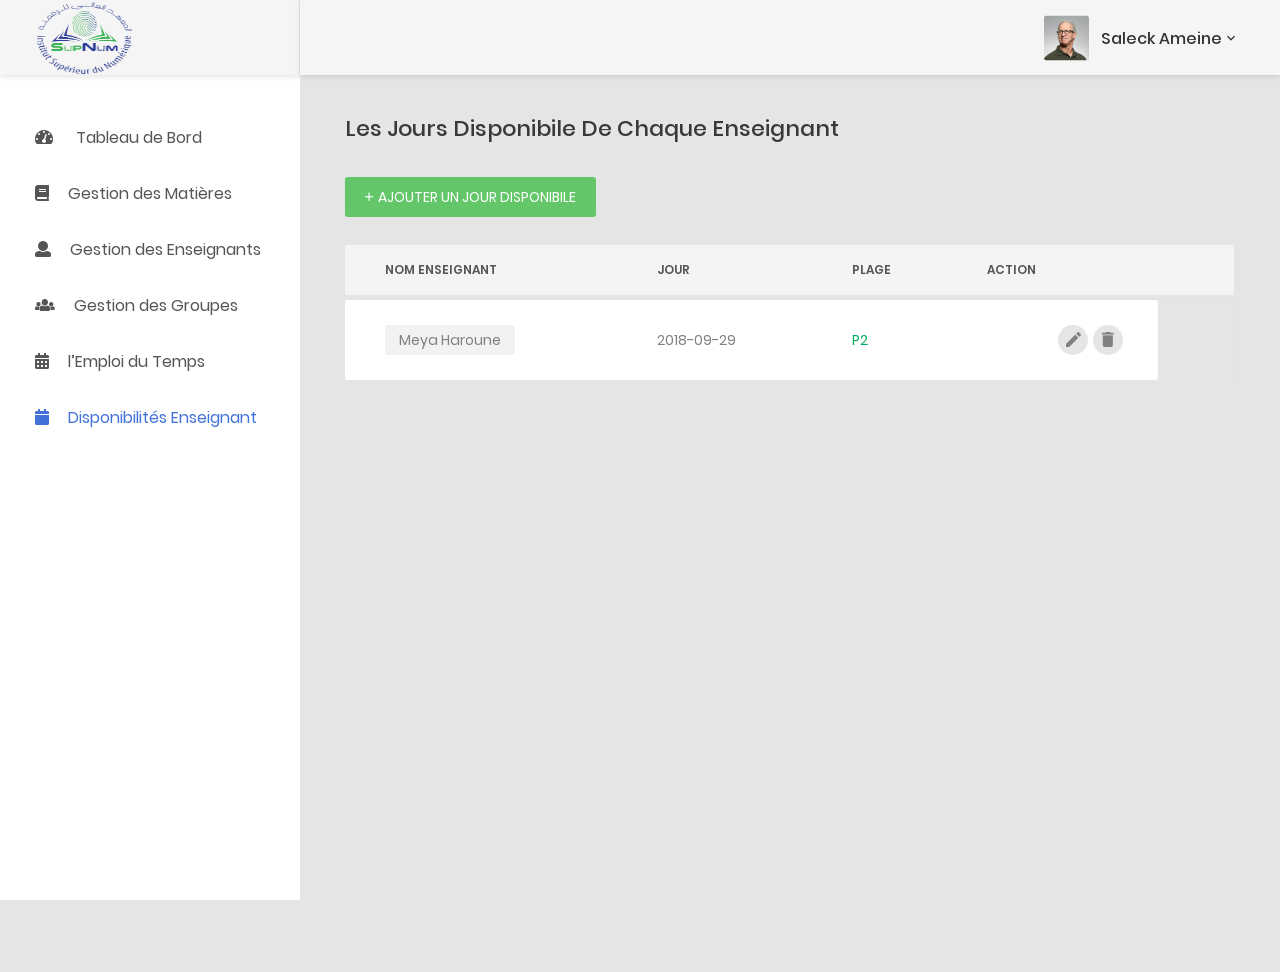
==== commit f9cd34b3: "adding modal forms" ====
--- a/disponibilite.html
+++ b/disponibilite.html
@@ -43,7 +43,7 @@
                 <div class="container-fluid">
                     <div class="header-mobile-inner">
                         <a class="logo" href="index.html">
-                            <img src="images/icon/logo.png" alt="CoolAdmin" />
+                            <img src="images/icon/logo-supnum2.png" alt="Supnum" style="height: 50px; width: 50px;" />
                         </a>
                         <button class="hamburger hamburger--slider" type="button">
                             <span class="hamburger-box">
@@ -197,7 +197,7 @@
                         <div class="row">
                             <div class="col-md-12">
                                 <!-- DATA TABLE -->
-                                <h3 class="title-5 m-b-35">data table</h3>
+                                <h3 class="title-5 m-b-35">Les jours disponibile de chaque enseignant</h3>
                                 <div class="table-data__tool">
                                     <!-- <div class="table-data__tool-left">
                                         <div class="rs-select2--light rs-select2--md">
@@ -219,6 +219,10 @@
                                         <button class="au-btn-filter">
                                             <i class="zmdi zmdi-filter-list"></i>filters</button>
                                     </div> -->
+                                    <button class="au-btn au-btn-icon au-btn--green au-btn--small"
+                                            data-toggle="modal" data-target="#addMatiereModal">
+                                            <i class="zmdi zmdi-plus"></i>Ajouter un jour disponibile
+                                        </button>
                                 </div>
                                 <div class="table-responsive table-responsive-data">
                                     <table class="table table-data2">
@@ -242,7 +246,7 @@
                                                 
                                                 <td>2018-09-29 </td>
                                                 <td>
-                                                    <span class="status--process">Processed</span>
+                                                    <span class="status--process">P2</span>
                                                 </td>
                                                 
                                                 <td>
@@ -268,6 +272,37 @@
         </div>
 
     </div>
+    <div class="modal fade" id="addMatiereModal" tabindex="-1" role="dialog" aria-labelledby="exampleModalLabel"
+    aria-hidden="true">
+    <div class="modal-dialog" role="document">
+        <div class="modal-content">
+            <div class="modal-header">
+                <h5 class="modal-title" id="exampleModalLabel">Ajouter un jour disponibile</h5>
+                <button type="button" class="close" data-dismiss="modal" aria-label="Close">
+                    <span aria-hidden="true">&times;</span>
+                </button>
+            </div>
+            <div class="modal-body">
+                <form id="matiereForm">
+                    <div class="form-group">
+                        <label for="code">Nom Enseignant</label>
+                        <input type="text" class="form-control" id="code" required>
+                    </div>
+                    <div class="form-group">
+                        <label for="nom">jour</label>
+                        <input type="date" class="form-control" id="nom" required>
+                    </div>
+                    <div class="form-group">
+                        <label for="credit">plage</label>
+                        <input type="text" class="form-control" id="credit" required>
+                    </div>
+                    <button type="submit" class="au-btn au-btn-icon au-btn--green au-btn--small">Ajouter</button>
+                </form>
+            </div>
+        </div>
+    </div>
+</div>
+
 
     <!-- Jquery JS-->
     <script src="vendor/jquery-3.2.1.min.js"></script>
